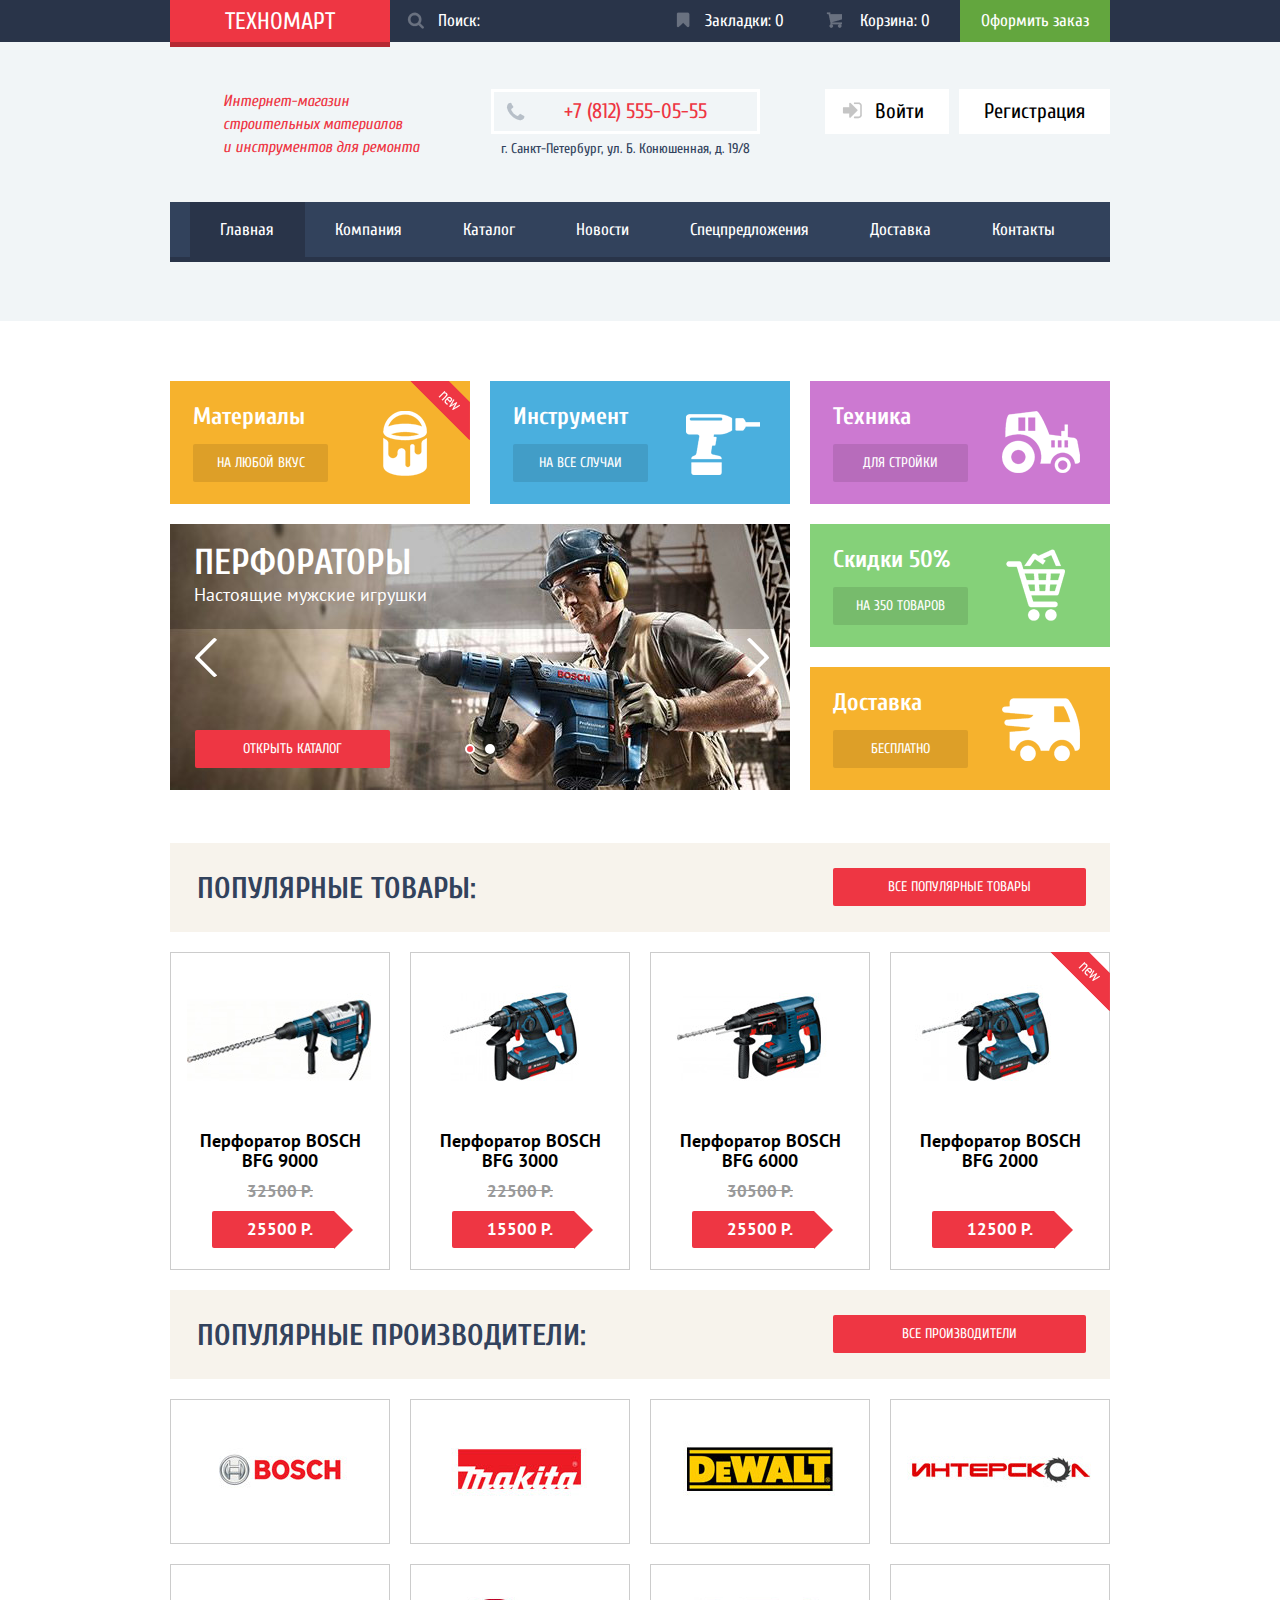
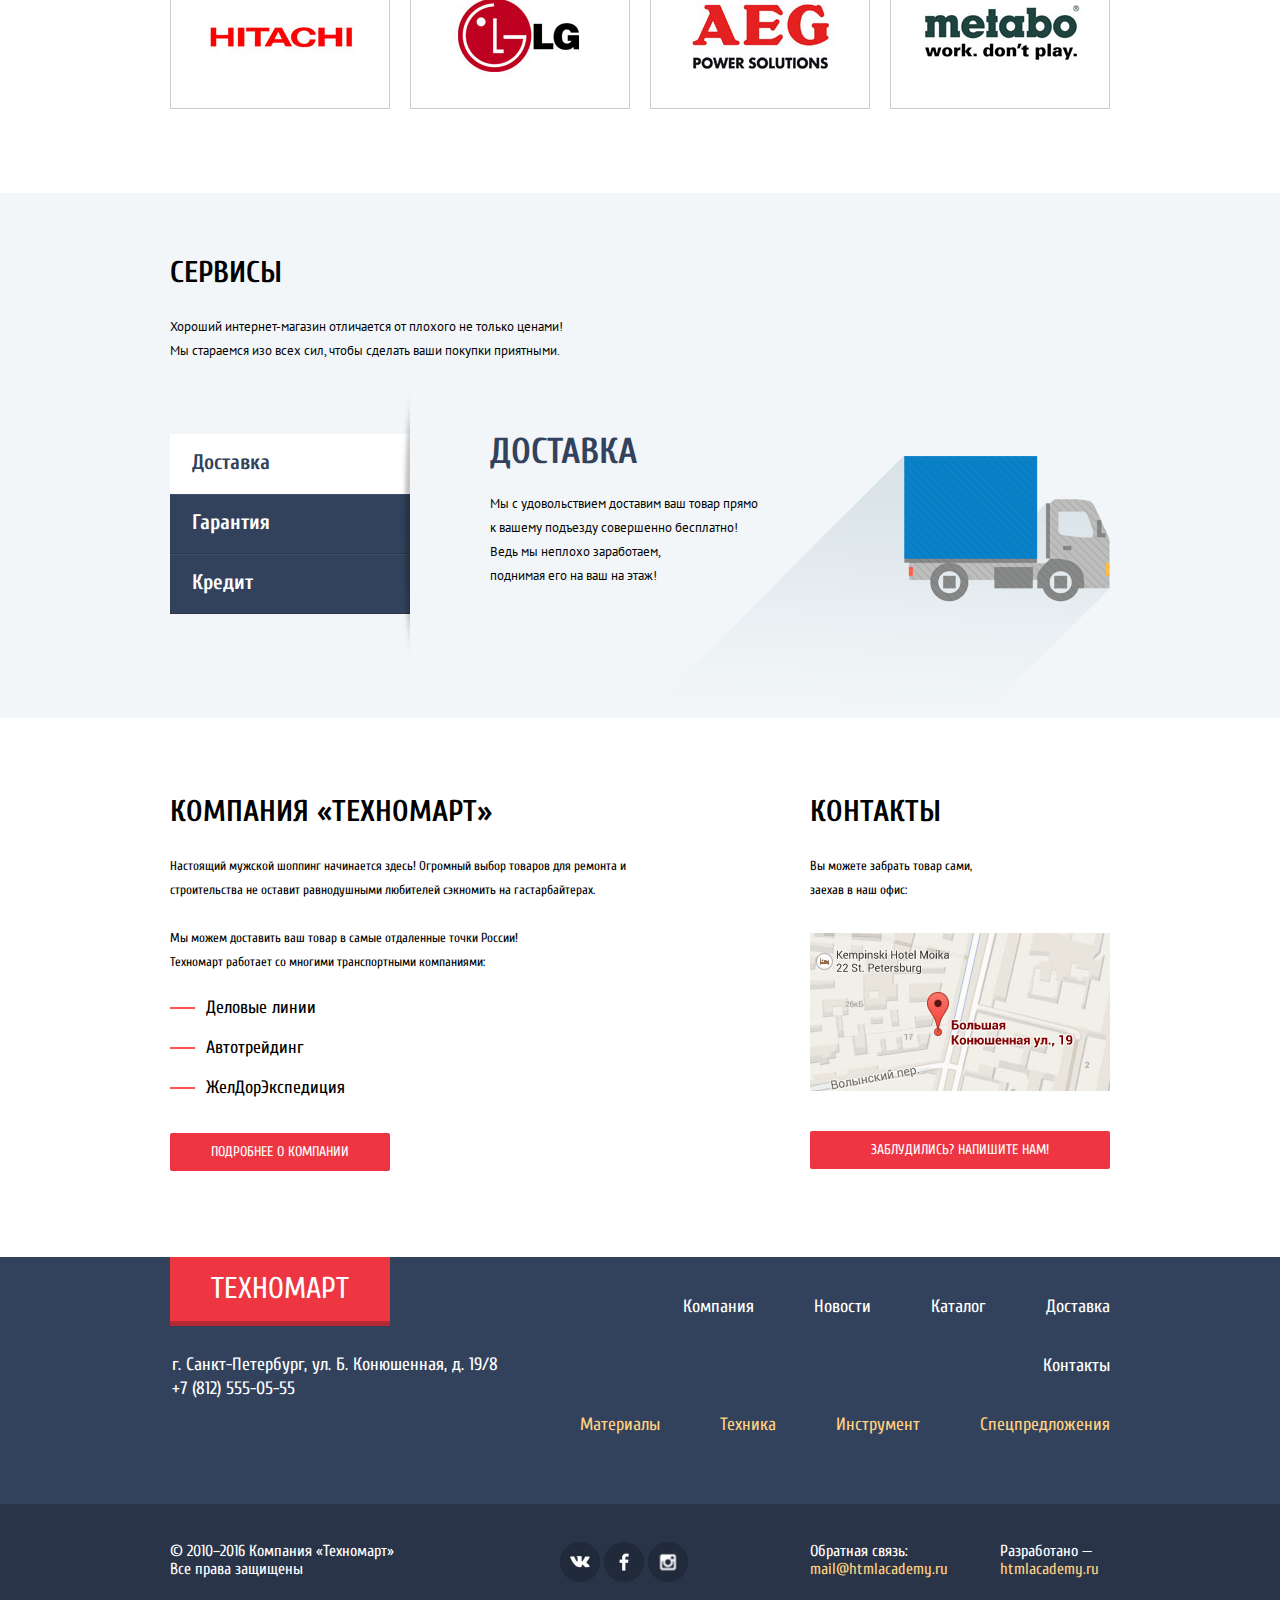
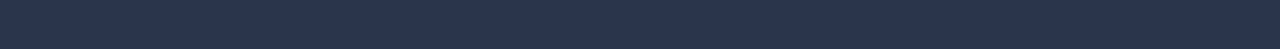
==== index.html @ c925d5c4 "next" ====
<!DOCTYPE html>
<html lang="ru">
  <head>
    <meta charset="UTF-8">
    <title>Technomart</title>
    <link href="https://fonts.googleapis.com/css?family=Cuprum:400,400i,700,700i|Open+Sans:300,400,600|PT+Sans+Narrow|PT+Sans:400,700&subset=cyrillic" rel="stylesheet">
    <link rel="stylesheet" href="css/normalize.css">
    <link rel="stylesheet" href="css/styles.css">
  </head>

  <body>
    <header class="main-header">
      <!--Первая часть шапки-->
      <div class="header-menu">
        <div class="container">
          <a class="logo" href="#">Техномарт</a>
          <form class="search" action="submit">
            <input type="text" placeholder="Поиск:">
            <button type="submit"></button>
          </form>
          <div class="header-order">
            <a class="header-order-marks" href="#">Закладки: 0</a>
            <a class="header-order-basket" href="#">Корзина: 0</a>
            <a class="header-order-confirmation" href="#">Оформить заказ</a>
          </div>
        </div>
      </div>
      <!--Вторая часть шапки-->
      <div class="container">
        <div class="main-header-about clearfix">
          <p>Интернет-магазин
             строительных материалов
             и&nbsp;инструментов для ремонта
          </p>
          <div class="main-header-contacts">
            <a class="main-header-phone"  href="tel:+78125550555">+7 (812) 555-05-55</a>
            <span >г. Санкт-Петербург, ул. Б. Конюшенная, д. 19/8</span>
          </div>
          <div class="user-block">
            <a class="user-block-login" href="#">Войти</a>
            <a class="user-block-registration" href="#">Регистрация</a>
          </div>
        </div>
        <nav class="main-nav">
          <ul>
            <li><a class="active">Главная</a></li>
            <li><a href="#">Компания</a></li>
            <li><a href="catalog.html">Каталог</a></li>
            <li><a href="#">Новости</a></li>
            <li><a href="#">Спецпредложения</a></li>
            <li><a href="#">Доставка</a></li>
            <li><a href="#">Контакты</a></li>
          </ul>
        </nav>
      </div>
    </header>

    <main class="main-index">
      <div class="container">
        <!-- Первая часть мейна со слайдером-->
        <div class="features clearfix">
          <div class="features-item features-item-material new">
            <h2>Материалы</h2>
            <a class="btn" href="#">На любой вкус</a>
          </div>
          <div class="features-item features-item-instrument">
            <h2>Инструмент</h2>
            <a class="btn" href="#">На все случаи</a>
          </div>
          <div class="features-item features-item-technics">
            <h2>Техника</h2>
            <a class="btn" href="#">Для стройки</a>
          </div>
          <div class="features-item features-slider">
            <input id="left-arrow" type="radio" name="arrow" checked>
            <input id="right-arrow" type="radio" name="arrow">
            <div class="features-slider-controls">
              <label for="left-arrow"></label>
              <label for="right-arrow"></label>
            </div>
            <div class="features-slider-content">
              <div class="features-slider-item">
                <h2>Перфораторы</h2>
                <span>Настоящие мужские игрушки</span>
                <a class="btn" href="#">Открыть каталог</a>
              </div>
              <div class="features-slider-item">
                <h2>Дрели</h2>
                <span>Соседям на радость</span>
                <a class="btn" href="#">Открыть каталог</a>
              </div>
            </div>
          </div>
          <div class="features-item features-item-discount">
            <h2>Скидки 50%</h2>
            <a class="btn" href="#">на 350 товаров</a>
          </div>
          <div class="features-item features-item-delivery">
            <h2>Доставка</h2>
            <a class="btn" href="#">Бесплатно</a>
          </div>
        </div>
        <!-- Вторая часть мейна популярные товары-->
        <div class="main-title clearfix">
          <h2>Популярные товары:</h2>
          <a class="btn" href="#">Все популярные товары</a>
        </div>
        <div class="goods">
          <article class="goods-item">
            <figure class="goods-item-image"><img width="218" height="170" src="img/goods-1.jpg" alt="Перфоратор BOSCH BFG 9000"></figure>
            <h2 class="goods-item-title">Перфоратор BOSCH BFG 9000</h2>
            <div class="goods-item-discount">32500 Р.</div>
            <a href=# class="btn">25500 Р.</a>
            <div class="goods-item-order">
              <a class="goods-item-buy" href="#">Купить</a>
              <a class="goods-item-marks" href="#">В закладки</a>
            </div>
          </article>
          <article class="goods-item">
            <figure class="goods-item-image"><img width="218" height="170" src="img/goods-2.jpg" alt="Перфоратор BOSCH BFG 3000"></figure>
            <h2 class="goods-item-title">Перфоратор BOSCH BFG 3000</h2>
            <div class="goods-item-discount">22500 Р.</div>
            <a href=# class="btn">15500 Р.</a>
            <div class="goods-item-order">
              <a class="goods-item-buy" href="#">Купить</a>
              <a class="goods-item-marks" href="#">В закладки</a>
            </div>
          </article>
          <article class="goods-item">
            <figure class="goods-item-image"><img width="218" height="170" src="img/goods-3.jpg" alt="Перфоратор BOSCH BFG 6000"></figure>
            <h2 class="goods-item-title">Перфоратор BOSCH BFG 6000</h2>
            <div class="goods-item-discount">30500 Р.</div>
            <a href=# class="btn">25500 Р.</a>
            <div class="goods-item-order">
              <a class="goods-item-buy" href="#">Купить</a>
              <a class="goods-item-marks" href="#">В закладки</a>
            </div>
          </article>
          <article class="goods-item new">
            <figure class="goods-item-image"><img width="218" height="170" src="img/goods-4.jpg" alt="Перфоратор BOSCH BFG 2000"></figure>
            <h2 class="goods-item-title">Перфоратор BOSCH BFG 2000</h2>
            <div class="goods-item-discount"></div>
            <a href=# class="btn">12500 Р.</a>
            <div class="goods-item-order">
              <a class="goods-item-buy" href="#">Купить</a>
              <a class="goods-item-marks" href="#">В закладки</a>
            </div>
          </article>
        </div>
        <!-- Третья часть мейна производители-->
        <div class="main-title clearfix">
          <h2>Популярные производители:</h2>
          <a class="btn" href="#">Все производители</a>
        </div>
        <div class="suppliers">
          <a href="#"><img width="218" height="143" src="img/supplier-bosch.jpg" alt="Bosch"></a>
          <a href="#"><img width="218" height="143" src="img/supplier-Makita.jpg" alt="makita"></a>
          <a href="#"><img width="218" height="143" src="img/supplier-DeWALT.jpg" alt="DeWALT"></a>
          <a href="#"><img width="218" height="143" src="img/supplier-Interskol.jpg" alt="интерскол"></a>
          <a href="#"><img width="218" height="143" src="img/supplier-Hitachi.jpg" alt="hitachi"></a>
          <a href="#"><img width="218" height="143" src="img/supplier-LG.jpg" alt="lg"></a>
          <a href="#"><img width="218" height="143" src="img/supplier-AEG.jpg" alt="aeg"></a>
          <a href="#"><img width="218" height="143" src="img/supplier-Metabo.jpg" alt="metabo"></a>
        </div>
      </div>
      <!-- Четвертая часть мейна сервисы+слайдер-->
      <div class="section services">
        <div class="container">
          <h2>Сервисы</h2>
          <p>Хороший интернет-магазин отличается от плохого не только ценами!<br>
             Мы стараемся изо всех сил, чтобы сделать ваши покупки приятными.</p>
          <div class="services-tabs clearfix">
            <input id="delivery" type="radio" name="service" checked>
            <input id="guarantee" type="radio" name="service">
            <input id="credit" type="radio" name="service">
            <div class="services-tabs-controls">
              <label for="delivery">Доставка</label>
              <label for="guarantee">Гарантия</label>
              <label for="credit">Кредит</label>
            </div>
            <div class="services-tabs-content">
              <div class="services-tabs-item">
                <h2>Доставка</h2>
                <p>Мы с удовольствием доставим ваш товар прямо<br>
                   к вашему подъезду совершенно бесплатно!<br>
                   Ведь мы неплохо заработаем,<br>
                   поднимая его на ваш на этаж!</p>
              </div>
              <div class="services-tabs-item">
                <h2>Гарантия</h2>
                <p>Если купленный у нас товар поломается или заискрит,<br>
                   а также в случае пожара, спровоцированного его возгаранием,<br>
                   вы всегда можете быть уверены в нашей гарантии. Мы обменяем<br>
                   сгоревший товар на новый.<br>
                   Дом уж восстановите как-нибудь сами.</p>
              </div>
              <div class="services-tabs-item">
                <h2>Кредит</h2>
                <p>Залезть в долговую яму стало проще!<br>
                   Кредитные консультанты придут вам на помощь.</p>
                <a class="btn" href="#">Отправить заявку</a>
              </div>
            </div>
          </div>
        </div>
      </div>
      <!-- Пятая часть мейна информационный контент-->
      <div class="info">
        <div class="container">
          <div class="info-company">
            <h2>Компания «техномарт»</h2>
            <p>Настоящий мужской шоппинг начинается здесь! Огромный выбор товаров для ремонта и
               строительства&nbsp;не оставит равнодушными любителей сэкномить на гастарбайтерах.</p>
            <p>Мы можем доставить ваш товар в самые отдаленные точки России!<br>
               Техномарт работает со многими транспортными компаниями: </p>
            <ul class="list">
              <li>Деловые линии</li>
              <li>Автотрейдинг</li>
              <li>ЖелДорЭкспедиция</li>
            </ul>
            <a class="btn" href="#">Подробнее о компании</a>
          </div>
          <div class="info-contacts">
            <h2>Контакты</h2>
            <p>Вы можете забрать товар сами,<br>
            заехав в наш офис:</p>
            <div class="info-map"><img width="300" height="158" src="img/info-map.jpg" alt="Карта"></div>
            <a href="#" class="btn">Заблудились? НАПИШИТЕ НАМ!</a>
          </div>
        </div>
      </div>
    </main>

    <footer class="main-footer">
      <!-- Первая часть футера лого+навигация-->
      <div class="container">
        <div class="main-footer-about clearfix">
          <a class="logo" href="#" >Техномарт</a>
          <p>г. Санкт-Петербург, ул. Б. Конюшенная, д. 19/8
             +7 (812) 555-05-55</p>
        </div>
        <ul class="footer-nav footer-nav-menu">
          <li><a href="#">Компания</a></li>
          <li><a href="#">Новости</a></li>
          <li><a href="#">Каталог</a></li>
          <li><a href="#">Доставка</a></li>
          <li><a href="#">Контакты</a></li>
        </ul>
        <ul class="footer-nav footer-nav-shop">
          <li><a href="#">Материалы</a></li>
          <li><a href="#">Техника</a></li>
          <li><a href="#">Инструмент</a></li>
          <li><a href="#">Спецпредложения</a></li>
        </ul>
      </div>
      <!-- Вторая часть футера копирайты+соц.сеть.-->
      <div class="main-footer-info">
        <div class="container">
          <span class="main-footer-copyright">© 2010–2016 Компания «Техномарт»
          Все права защищены</span>
          <div class="social">
            <a class="social-btn social-btn-vk" href="#">Вконтакте</a>
            <a class="social-btn social-btn-fb" href="#">Facebook</a>
            <a class="social-btn social-btn-inst" href="#">Instagram</a>
          </div>
          <div class="main-footer-feedback">
            <span>Разработано —</span>
            <a href="#">htmlacademy.ru</a>
          </div>
          <div class="main-footer-feedback">
            <span>Обратная связь:</span>
            <a href="#">mail@htmlacademy.ru</a>
          </div>
        </div>
      </div>
    </footer>
    <div class="modal-content">
      <button class="modal-content-close" type="button" title="Закрыть">Закрыть</button>
      <form class="submit-form" action="https://echo.technomart.ru" method="post">
        <div class="submit-form-content clearfix">
          <fieldset class="submit-form-item">
            <legend>Ваше имя:</legend>
            <input class="submit-name" type="text" name="name" placeholder="Представьтесь, пожалуйста">
          </fieldset>
          <fieldset class="submit-form-item">
            <legend>Ваш e-mail:</legend>
            <input class="sumbit-email" type="text"  name="e-mail" placeholder="Для отправки ответа">
          </fieldset>
          <fieldset class="submit-form-item">
            <legend>Текст письма:</legend>
            <textarea class="text-mail" name="text-mail" cols="30" rows="10" placeholder="В свободной форме"></textarea>
          </fieldset>
        </div>
        <div class="submit-form-btn">
          <button class="btn" type="submit">Отправить</button>
        </div>
      </form>
    </div>
    <script>
    var link = document.querySelector(".info-contacts .btn");

      var popup = document.querySelector(".modal-content");
      var close = popup.querySelector(".modal-content-close");

      link.addEventListener("click", function(event) {
        event.preventDefault();
        popup.classList.add("modal-content-show");
      });

      close.addEventListener("click", function(event) {
        event.preventDefault();
        popup.classList.remove("modal-content-show");
      });
    </script>
  </body>
</html>
---- css/styles.css ----
body {
  min-width: 960px;

  font-size: 13px;
  line-height: 1.2;
  font-family: 'Cuprum', 'Arial', sans-serif;

  color: #000000;
}

.main-header {
  padding-bottom: 59px;

  background: #f1f5f7;
}

h2 {
  font-size: 24px;
  line-height: 1.25;
}

h3 {
  font-size: 17px;
  line-height: 1.765;
}

.header-menu {
  min-height: 41px;
  margin-bottom: 47px;

  background: #293449;
}

.container {
  width: 940px;
  margin: 0 auto;
  padding-right: 10px;
  padding-left: 10px;
}

.container::after {
  content: "";
  display: table;
  clear: both;
}

.btn {
  display: inline-block;
  padding-top: 12px;
  padding-bottom: 12px;

  font-size: 14px;
  line-height: 1;
  text-align: center;
  text-transform: uppercase;
  text-decoration: none;

  color: white;
  background-color: #ee3643;
  border: none;
  border-radius: 2px;
  cursor: pointer;

}

.btn:hover {
  background: #ca2c37;
}

.btn:active {
  background: #ba2732;
}

img {
  max-width: 100%;

  border-style: none;
  vertical-align: top;
  overflow: hidden;
}

.clearfix::after {
  content: "";
  display: table;
  clear: both;
}

/**Первая часть шапки**/
.logo {
  position: relative;

  float: left;
  width: 220px;
  padding-top: 9px;
  padding-bottom: 7px;

  font-size: 24px;
  line-height: 26px;
  text-align: center;
  text-transform: uppercase;
  text-decoration: none;

  color: white;
  background-color: #ee3643;
}

.logo::after {
  position: absolute;
  bottom: -5px;

  display: block;
  width: 220px;
  height: 5px;

  background: #b52933;
  content: "";
}

.logo:hover {
  background: #ca2c37;
}

.logo:active {
  background: #ba2732;
}

/** Поисковая форма**/

.search {
  position: relative;
  margin: 0;
  padding: 0;

  float: left;
}

.search button {
  position: absolute;
  top: 12px;
  left: 17px;

  width: 17px;
  height: 17px;

  background: url("../img/sprite/sprite.png") no-repeat;
  background-position: -23px -84px;
  opacity: 0.3;
  text-indent: -10000px;
  border-style: none;
  outline: none;

}

.search input{
  width: 270px;
  padding-top: 12px;
  padding-right: 10px;
  padding-bottom: 12px;
  padding-left: 48px;

  font-size: 17px;
  line-height: 1.059;

  color: white;
  background-color: transparent;
  border-style: none;
  outline: none;
  box-sizing: border-box;
}

.search input::-webkit-input-placeholder {
  color: #ffffff;
  opacity: 1;
}

.search input:-moz-placeholder {
  color: #ffffff;
  opacity: 1;
}

.search input:hover {
  background: #212a3a;
}

input:hover + button {
  opacity: 1;
}

.search input:focus {
  background: #ffffff;

  color: #000000;
}

input:focus + button {
  background-position: -42px -84px;
}

/**Меню заказов**/

.header-order {
  float: right;
  width: 450px;

  font-size: 0;
}

.header-order a {
  display: inline-block;
  width: 150px;
  padding-top: 12px;
  padding-bottom: 12px;
  padding-left: 20px;

  font-size: 17px;
  line-height: 1.059;
  text-align: center;

  color: white;
  text-decoration: none;
  box-sizing: border-box;
}

.header-order .header-order-marks {
  padding-left: 18px;
}

.header-order-marks,
.header-order-basket {
  position: relative;
}

.header-order-marks:hover,
.header-order-basket:hover {
  background: #212a3a;
}

.header-order-marks::after,
.header-order-basket::after {
  position: absolute;
  left: 16px;
  top: 12px;

  display: block;
  width: 14px;
  height: 16px;

  background: url("../img/sprite/sprite.png") no-repeat;
  background-position: -174px -84px;

  text-indent: -10000px;
  opacity: 0.3;

  content: "";
}

.header-order-basket::after {
  width: 16px;
  height: 16px;

  background-position: -61px -84px;
}

.header-order-marks:hover::after,
.header-order-basket:hover::after {
  opacity: 1;
}

.header-order-marks:active,
.header-order-basket:active {
  background: #161d29;
  opacity: 0.3;
}

.header-order .header-order-confirmation {
  padding-left: 0;

  background-color: #63a63e;
}

.header-order-confirmation:hover {
  background-color: #5fbb2d;
}

.header-order-confirmation:active {
  opacity: 0.51;
}

/**Кнопка корзины на странице каталога**/

.filled {
  background: #ee3643;
}

.filled:hover {
  background: #ca2c37;
}

.filled:active {
  background: #ba2732;
}

    /*--Вторая часть шапки--*/
.main-header-about {
  padding-bottom: 41px;
}


.main-header-about p {
  float: left;
  width: 200px;
  margin: 0;
  margin-top: 1px;
  padding-left: 53px;

  font-size: 16px;
  line-height: 1.438;
  font-style: italic;

  color: #ee3643;
}

.main-header-contacts {
  float: left;
  margin-left: 68px;
}

.main-header-phone {
  position: relative;

  display: block;
  padding-top: 6px;
  padding-right: 50px;
  padding-bottom: 6px;
  padding-left: 70px;

  font-size: 21px;
  line-height: 1.286;
  text-decoration: none;

  color: #ee3643;
  background-color: transparent;
  border: 3px solid white;
}

.main-header-phone::after {
  position: absolute;
  left: 12px;
  top: 10px;

  display: block;
  width: 19px;
  height: 19px;

  background: url("../img/sprite/sprite.png") no-repeat;
  background-position: -80px -84px;

  text-indent: -10000px;

  content: "";
}

.main-header-contacts span {
  display: block;
  margin-top: 3px;

  font-size: 14px;
  line-height: 1.714;
  text-align: center;

  color: #32425c;
}

.main-header .user-block {
  float: right;
  width: 300px;

  font-size: 0;
}

/**Блок пользователя**/

.user-block-login {
  position: relative;

  display: inline-block;
  margin-left: 15px;
  padding-top: 9px;
  padding-right: 25px;
  padding-bottom: 9px;
  padding-left: 50px;

  font-size: 21px;
  line-height: 1.286;

  color: #000000;
  background: white;
  text-decoration: none;
}

.user-block-login::after {
  position: absolute;
  left: 17px;
  top: 13px;

  display: block;
  width: 20px;
  height: 17px;

  background: url("../img/sprite/sprite.png") no-repeat;
  background-position: -264px -65px;

  text-indent: -10000px;

  content: "";
}

.user-block-login:hover::after {
  background-position: -309px -65px;
}

.user-block-login:active::after {
  background-position: -264px -65px;
}

.user-block-registration {
  display: inline-block;
  margin-left: 10px;
  padding: 9px 25px;

  font-size: 21px;
  line-height: 1.286;

  color: #000000;
  background: white;
  text-decoration: none;
}

.user-block-login:hover,
.user-block-registration:hover {
  color: #ee3643;
}

.user-block-login:active,
.user-block-registration:active {
  color: #cacaca;
}

/**Блок пользователя вторя страница**/
.user-block-accountmenu {
  position: relative;

  display: inline-block;
  margin-bottom: 5px;
  padding-top: 9px;
  padding-right: 65px;
  padding-bottom: 9px;
  padding-left: 48px;

  font-size: 21px;
  line-height: 1.286;
  text-decoration: none;

  color: #000000;
  background: white;
}

.user-block-accountmenu::after {
  position: absolute;
  left: 15px;
  top: 13px;

  display: block;
  width: 20px;
  height: 18px;

  background: url("../img/sprite/sprite.png") no-repeat;
  background-position: -130px -84px;

  text-indent: -10000px;

  content: "";
}

.user-block-accountmenu:hover::after {
  background-position: -152px -84px;
}

.user-block-accountmenu:active {
  color: #cacaca;
}

.user-block-accountmenu:active::after {
  background-position: -130px -84px;
}

.user-block-logout {
  position: relative;
}

.user-block-logout::after {
  position: absolute;
  left: -30px;
  top: -15px;

  display: block;
  width: 20px;
  height: 17px;

  background: url("../img/sprite/sprite.png") no-repeat;
  background-position: -286px -65px;

  text-indent: -10000px;

  content: "";
}

.user-block-logout:hover::after {
  background-position: 0 -84px;
}

.user-block-logout:active::after {
  background-position: -286px -65px;
}

.user-block-addsmenu {
  display: inline-block;
  margin-left: 17px;

  font-size: 16px;
  line-height: 1.286;

  color: #32425c;
}

.user-block-addsmenu:last-child {
  position: relative;

  margin-left: 30px;
}

.user-block-addsmenu:last-child::before {
  position: absolute;
  left: -14px;
  top: 9px;

  display: block;
  width: 4px;
  height: 5px;

  background: #32425c;
  border-radius: 50%;

  text-indent: -10000px;

  content: "";
}

.user-block-addsmenu:hover {
  color: #ee3643;
}

.user-block-addsmenu:active {
  color: #cacaca;
}

/**Главное меню**/

.main-nav ul {
  position: relative;

  font-size: 0;
  margin: 0;
  padding: 0;
  width: inherit;
  padding-left: 20px;

  background-color: #32425c;
}

.main-nav ul::before {
  position: absolute;
  bottom: 0;
  left: 0;
  right: 0;

  height: 5px;

  background: #293449;

  content: "";
}

.main-nav li {
  position: relative;

  display: inline-block;
  font-size: 17px;
  line-height: 1;
  vertical-align: top;
}

.main-nav a {
  display: block;

  padding-top: 19px;
  padding-left: 30px;
  padding-bottom: 24px;
  padding-right: 31px;

  text-align: center;
  text-decoration: none;

  color: white;
}

.main-nav a:hover {
  background: #293449;
}

.main-nav a:active {
  background: #1d2739;
}

.main-nav a.active {
  background: #293449;
}

/**Первая часть мейна со слайдером**/
.main-index {
  padding-top: 60px;
}

.features {
  margin-right: -10px;
  margin-left: -10px;
  margin-bottom: 33px;
}


.features-item {
  float: left;
  width: 300px;
  margin-right: 10px;
  margin-bottom: 20px;
  margin-left: 10px;
  padding-top: 21px;
  padding-left: 23px;
  padding-bottom: 22px;

  box-sizing: border-box;
}

.features-item-material {
  position: relative;

  background-color: #f6b22d;
}

.features-item-material::after {
  position: absolute;
  top: 30px;
  right: 43px;

  display: block;
  width: 44px;
  height: 65px;

  background: url("../img/sprite/sprite.png") no-repeat;
  background-position: 0 0;

  text-indent: -10000px;

  content: "";
}

.features-item-instrument {
  position: relative;


  background-color: #4aafde;
}

.features-item-instrument::after {
  position: absolute;
  top: 33px;
  right: 30px;

  display: block;
  width: 74px;
  height: 61px;

  background: url("../img/sprite/sprite.png") no-repeat;
  background-position: -46px 0;

  text-indent: -10000px;

  content: "";
}

.features-item-technics {
  position: relative;


  background-color: #cc79d1;
}

.features-item-technics::after {
  position: absolute;
  top: 30px;
  right: 30px;

  display: block;
  width: 78px;
  height: 62px;

  background: url("../img/sprite/sprite.png") no-repeat;
  background-position: -123px 0;

  text-indent: -10000px;

  content: "";
}

.features-item-discount {
  position: relative;


  background-color: #85d179;
}

.features-item-discount::after {
  position: absolute;
  top: 25px;
  right: 45px;

  display: block;
  width: 59px;
  height: 72px;

  background: url("../img/sprite/sprite.png") no-repeat;
  background-position: -203px 0;

  text-indent: -10000px;

  content: "";
}

.features-item-delivery {
  position: relative;


  background-color: #f6b22d;
}

.features-item-delivery::after {
  position: absolute;
  top: 31px;
  right: 30px;

  display: block;
  width: 78px;
  height: 63px;

  background: url("../img/sprite/sprite.png") no-repeat;
  background-position: -264px 0;

  text-indent: -10000px;

  content: "";
}

.features-item h2 {
  margin: 0;
  margin-bottom: 12px;

  font-size: 24px;
  font-weight: bold;

  color: white;
}

.features-item .btn {
  width: 135px;

  background-color: rgba(0, 0, 0, 0.1);
}

.features-item .btn:hover {
  background-color: rgba(0, 0, 0, 0.2);
}

.features-item .btn:active {
  background-color: rgba(0, 0, 0, 0.3);
}

/**Слайдер №1**/

.features-slider {
  position: relative;

  float: left;
  width: 620px;
  padding: 0;
  overflow: hidden;
}

.features-slider input {
  display: none;
}

.features-slider-item {
  position: relative;

  height: 266px;
}

.features-slider-item:first-child {
  display: none;

  background: #9a8a73 url("../img/features-slider-item-perforator.jpg") no-repeat;
}

.features-slider-item:last-child {
  display: none;

  background: #a27a6f url("../img/features-slider-item-drill.jpg") no-repeat;
}

.features-slider h2 {
  margin: 0;
  padding-top: 21px;
  padding-bottom: 2px;
  padding-left: 24px;

  font-size: 36px;
  line-height: 1;
  font-weight: bold;
  text-transform: uppercase;

  color: #ffffff;
}

.features-slider span {
  display: block;
  padding-left: 24px;

  font-size: 18px;
  line-height: 1.333;
  font-family: 'PT Sans', 'Arial', sans-serif;

  color: #ffffff;
}

.features-slider .btn {
  position: absolute;
  bottom: 22px;
  left: 25px;

  width: 195px;

  background: #ee3643;
}

.features-slider-item .btn:hover {
  background: #ca2c37;
}

.features-slider-item .btn:active {
  background: #ba2732;
}

.features-slider .features-slider-controls {
  position: absolute;
  bottom: 41px;
  left: 295px;

  margin-bottom: -5px;

  font-size: 0;

  z-index: 1000;
}

.features-slider-controls label {
  display: inline-block;
  width: 6px;
  height: 6px;
  margin-left: 10px;

  background-color: #ffffff;
  border: 2px solid #ffffff;
  border-radius: 50%;
  cursor: pointer;
}

.features-slider-controls label:first-child::before,
.features-slider-controls label:last-child::before {
  position: absolute;
  bottom: 82px;

  width: 25px;
  height: 25px;

  border-top: 4px solid #ffffff;
  border-right: 4px solid #ffffff;
  border-radius: 3px;

  content: "";
  z-index: 1000;
}

.features-slider-controls label:first-child::before {
  left: -265px;

  transform: rotate(-135deg);
}

.features-slider-controls label:last-child::before {
  left: 270px;

  transform: rotate(45deg);
}

.features-slider-controls label:first-child {
  margin-left: 0;
}

#left-arrow:checked ~ .features-slider-controls label:first-child {
  background-color: #f04a55;
}

#left-arrow:checked ~ .features-slider-content .features-slider-item:first-child {
  display: block;
}

#right-arrow:checked ~ .features-slider-controls label:last-child {
  background-color: #f04a55;
}

#right-arrow:checked ~ .features-slider-content .features-slider-item:last-child {
  display: block;
}
/**Оформление мейна второй страницы**/
/**Хлебные крошки**/
.breadcrumbs {
  font-size: 0;
}

.breadcrumbs a,
.breadcrumbs span {
  position: relative;

  display: inline-block;
  min-height: 25px;
  padding-top: 21px;
  padding-right: 42px;
  padding-bottom: 13px;
  padding-left: 5px;

  font-size: 13px;
  line-height: 1.385;
  text-align: left;
  text-decoration: none;
  text-transform: uppercase;
  font-family: 'PT Sans', 'Arial', sans-serif;

  color: #000000;
  vertical-align: top;
}

.breadcrumbs a::after {
  position: absolute;
  right: 10px;
  top: 23px;

  display: block;
  width: 8px;
  height: 12px;

  background: url("../img/sprite/sprite.png") no-repeat;
  background-position: -260px -84px;

  text-indent: -10000px;

  content: "";
}

.breadcrumbs a:first-child {
  font-size: 0;
}

.breadcrumbs a:first-child::before {
  position: absolute;
  left: 0;
  top: 23px;

  display: block;
  width: 14px;
  height: 16px;

  background: url("../img/sprite/sprite.png") no-repeat;
  background-position: -243px -84px;

  text-indent: -10000px;

  content: "";
}

.breadcrumbs a:first-child {
  margin-left: 0;
}

main h1 {
  margin: 0;
  padding: 30px 0;
  margin-bottom: 20px;
  padding-left: 26px;

  font-size: 30px;
  line-height: 1;
  text-transform: uppercase;

  color: #32425c;
  background: #f2f6f8;
}
/** фильтер **/

.filter {
  float: left;
  width: 220px;
}

fieldset {
  margin: 0;
  padding: 0;

  border-style: none;
}

.filter h2 {
  min-height: 38px;
  margin: 0;
  padding: 9px 19px;

  font-size: 13px;
  line-height: 1.385;
  text-transform: uppercase;
  font-family: 'PT Sans', 'Arial', sans-serif;

  background: #f7f3ec;

  box-sizing: border-box;
}

.filter legend {
  margin: 0;
  padding: 12px 0;

  font-size: 17px;
  line-height: 1.765;
  font-weight: bold;
  text-transform: uppercase;
  font-family: 'PT Sans', 'Arial', sans-serif;
}

.filter-radio legend {
  padding-top: 10px;
}

.filter .range-filter {
  position: relative;

  width: 220px;
  min-height: 127px;
  margin-bottom: 30px;
}

.range-filter-controls {
  position: relative;

  height: 80px;
  margin-bottom: 9px;
  padding: 0 20px;

  background: #f7f3ec;
  border-radius: 2px;
  overflow: hidden;
}

.range-filter-controls .scale {
  height: 2px;
  margin-top: 39px;

  background: #d7dcde;
}

.range-filter-controls .bar {
  height: 2px;

  background: #00ca74;
}

.range-filter-controls .toggle {
  position: absolute;
  top: 30px;
  left: 30px;

  width: 4px;
  height: 4px;

  border: 8px solid white;

  background: #ababab;
  cursor: pointer;
  border-radius: 50%;
  box-shadow: 0 2px 1px 0 #cfcfcf;
}

.range-filter-controls .min-toggle {
  left: 20px;
}

.range-filter-controls .max-toggle {
  left: 160px;
}

.price-controls input {
  width: 95px;
  padding: 10px 10px;

  font-size: 17px;
  line-height: 1.059;
  text-align: center;
  font-family: 'PT Sans', 'Arial', sans-serif;

  color: #283136;
  background: #f7f3ec;
  border-radius: 2px;
  border: none;
  outline: none;
}

.price-controls .min-price {
  margin-right: 26px;
}

.price-controls {
  position: relative;

  white-space: nowrap;
}

.price-controls::after {
  position: absolute;
  top: 50%;
  left: 103px;

  width: 10px;

  border: 1px solid black;

  content: "";
}

.filter .range-filter::after {
  position: absolute;
  bottom: -26px;
  left: 0;

  width: 220px;

  border-bottom: 1px solid #e5e5e5;

  content: "";
}

.filter label {
  position: relative;

  display: block;
  margin-top: 2px;
  margin-bottom: 21px;
  margin-left: 34px;

  font-size: 15px;
  line-height: 1.333;
  text-transform: uppercase;
  font-family: 'PT Sans', 'Arial', sans-serif;

  cursor: pointer;
  -webkit-user-select: none;
  -moz-user-select: none;
  -ms-user-select: none;
  user-select: none;
}

.filter-checkbox label:last-child {
  margin-bottom: 31px;
}

.filter-radio label:last-child {
  margin-bottom: 0;
}

.filter input[type="checkbox"] {
  display: none;
}

.filter-checkbox {
  position: relative;
}

.filter-checkbox::after {
  position: absolute;
  bottom: 7px;
  left: 0;

  width: 220px;

  border-bottom: 1px solid #e5e5e5;

  content: "";
}

.filter-checkbox label::after {
  position: absolute;
  top: -1px;
  left: -33px;


  display: block;
  width: 18px;
  height: 18px;

  background: transparent;
  border: 2px solid #c1c1c1;
  border-radius: 5px;

  text-indent: -10000px;

  content: "";
}


#bosch:checked ~ label[for="bosch"]::after {
  width: 27px;
  height: 23px;

  background: url("../img/sprite/sprite.png") no-repeat;
  background-position: -101px -84px;
  border: none;
}

#interskol:checked ~ label[for="interskol"]::after {
  width: 27px;
  height: 23px;

  background: url("../img/sprite/sprite.png") no-repeat;
  background-position: -101px -84px;
  border: none;
}

#makita:checked ~ label[for="makita"]::after {
  width: 27px;
  height: 23px;

  background: url("../img/sprite/sprite.png") no-repeat;
  background-position: -101px -84px;
  border: none;
}

#dewalt:checked ~ label[for="dewalt"]::after {
  width: 27px;
  height: 23px;

  background: url("../img/sprite/sprite.png") no-repeat;
  background-position: -101px -84px;
  border: none;
}

#hitachi:checked ~ label[for="hitachi"]::after {
  width: 27px;
  height: 23px;

  background: url("../img/sprite/sprite.png") no-repeat;
  background-position: -101px -84px;
  border: none;
}

.filter input[type="radio"] {
  display: none;
}

.filter-radio label::after {
  position: absolute;
  top: -1px;
  left: -33px;


  display: block;
  width: 16px;
  height: 16px;

  background: transparent;
  border: 3px solid #c1c1c1;
  border-radius: 50%;

  text-indent: -10000px;

  content: "";
}

#battery:checked ~ label[for="battery"]::before {
  position: absolute;
  top: 10px;
  left: -30px;


  display: block;
  width: 8px;
  height: 8px;

  background: #c1c1c1;
  border-radius: 50%;
  transform: translate(50%,-50%);

  text-indent: -10000px;

  content: "";
}

#dc:checked ~ label[for="dc"]::before {
  position: absolute;
  top: 10px;
  left: -30px;


  display: block;
  width: 8px;
  height: 8px;

  background: #c1c1c1;
  border-radius: 50%;
  transform: translate(50%,-50%);

  text-indent: -10000px;

  content: "";
}


.filter input[type="submit"] {
  margin-top: 56px;
  padding: 9px 38px;

  font-size: 13px;
  line-height: 1.385;
  text-transform: uppercase;
  font-family: 'PT Sans', 'Arial', sans-serif;

  background: transparent;
  border: 1px solid #e5e5e5;
  outline: none;
  cursor: pointer;

}

/**Сортировка**/

.sorting {
  float: right;
  width: 700px;
  min-height: 38px;
  margin-bottom: 20px;
  padding: 9px 19px;

  background: #f7f3ec;

  box-sizing: border-box;
}

.sorting h2, .sorting a {
  float: left;

  font-size: 13px;
  line-height: 1.3;
  text-transform: uppercase;
  text-decoration: none;
  font-family: 'PT Sans', 'Arial', sans-serif;

  background: #f7f3ec;
}

.sorting h2 {
  margin: 0;
  margin-right: 70px;
}

.sorting a {
  margin-left: 72px;

  color: #acaaa5;
  border-bottom: 1px dotted #ee3643;
}

.sorting a.active {
  color: #ee3643;

  border: none;
}

.sorting .on-increase,
.sorting .on-decrease {
  position: relative;

  font-size: 0;
}

.sorting .on-increase::after {
  position: absolute;
  top: -1px;
  left: -32px;

  border: 5px solid transparent;
  border-bottom: 10px solid #ee3643;

  content: "";
}

.sorting .on-decrease::after {
  position: absolute;
  top: 4px;
  left: 0;

  border: 5px solid transparent;
  border-top: 10px solid #c6c2bd;

  content: "";
}

/** Товары **/
.catalog-content {
  float: right;
  width: 700px;
}

.paginator {
  float: left;
  margin-top: 32px;
  margin-bottom: 60px;
}

.paginator a {
  float: left;
  min-width: 38px;
  margin-right: 10px;
  padding: 10px 0;

  font-size: 13px;
  text-decoration: none;
  text-transform: uppercase;
  text-align: center;
  font-family: 'PT Sans', 'Arial', sans-serif;

  color: #000000;
  border: 1px solid #e5e5e5;
  border-radius: 2px;
  box-sizing: border-box;
}

.paginator a:hover {
  border-color: #bdc6ca;
}

.paginator a:active {
  border-color: #ee3643;
}

.paginator a:first-child {
  display: none;
}

.paginator a:last-child {
  padding: 10px 31px;
}

.paginator .active {
  padding: 11px 0;

  color: #ffffff;
  background: #ee3643;

  border: none;
}

/**Вторая часть мейна популярные товары**/


.main-title {
  margin-bottom: 20px;
  padding-top: 25px;
  padding-right: 24px;
  padding-bottom: 26px;
  padding-left: 27px;

  background-color: #f7f3ec;
}

.main-title h2 {
  float: left;
  margin: 0;
  padding-top: 6px;

  font-size: 30px;
  line-height: 1;
  text-transform: uppercase;

  color: #32425c;
}

.main-title .btn {
  float: right;
  width: 253px;
  margin-left: 25px;
}

.goods {
  font-size: 0;
  margin-right: -10px;
  margin-left: -10px;
}

.goods-item {
  position: relative;

  display: inline-block;
  width: 218px;
  min-height: 316px;
  margin-right: 10px;
  margin-bottom: 20px;
  margin-left: 10px;

  font-size: 17px;
  line-height: 1.059;
  font-family: 'PT Sans', 'Arial', sans-serif;
  font-weight: bold;
  text-align: center;

  border: 1px solid #ccc;
  vertical-align: top;
}

/**Появляющиеся кнопки**/

.goods-item-order {
  position: absolute;
  top: 0;
  left: 0;

  width: 218px;
  height: 88px;
  padding: 41px 0;

  background-color: #fff;
}

.goods-item-buy,
.goods-item-marks {
  position: relative;

  display: block;
  width: 135px;
  margin: 0 auto 7px;
  padding: 10px 0;

  font-size: 14px;
  line-height: 1.286;
  font-weight: normal;
  text-decoration: none;
  text-transform: uppercase;
  font-family: 'Cuprum', 'Arial', sans-serif;

  color: #fff;
  border-radius: 3px;
  background-color: #63a63e;
}

.goods-item-buy {
  box-shadow: inset 0 -3px 0 #367315;
}

.goods-item-buy::after {
  position: absolute;
  left: 13px;
  top: 10px;

  display: block;
  width: 16px;
  height: 16px;

  background: transparent url("../img/sprite/sprite.png") no-repeat;
  background-position: -61px -84px;

  text-indent: -10000px;
  opacity: 0.3;

  content: "";

}

.goods-item-buy:hover {
  background: #5fbb2d;
}

.goods-item-buy:active {
  background: #518534;
}

.goods-item-buy:hover::after,
.goods-item-buy:active::after {
  opacity: 1;
}

.goods-item-marks {
  width: 129px;
  padding: 7px 0;

  color: #32425c;
  border: 3px solid #63a63e;
  background-color: #fff;
}

.goods-item-marks:hover {
  border-color: #32425c;
}

.goods-item-marks:active {
  opacity: 0.3;
}

.goods-item-order {
  display: none;
}

.goods-item:hover .goods-item-order {
  display: block;
}

.goods-item:hover {
  box-shadow: 0 15px 60px -5px rgba(41, 52, 73, 0.3);
}

.goods-item-image {
  margin: 0;
  padding: 0;
}

.goods-item-title {
  min-height: 40px;
  margin-top: 8px;
  margin-bottom: 11px;
  padding-right: 25px;
  padding-left: 25px;

  font-size: 18px;
  line-height: 1.111;
  white-space: normal;
}

.goods-item-discount {
  min-height: 18px;
  margin-bottom: 11px;

  text-decoration: line-through;

  color: #999999;
}

.goods-item .btn {
  position: relative;

  width: 136px;
  min-height: 20px;
  padding-top: 10px;
  padding-bottom: 7px;

  font-size: 17px;
}

.goods-item .btn::after {
  content: "";
  position: absolute;
  top: 0;
  right: -24px;

  width: 0;
  height: 0;
  border: 19px solid white;
  border-left-color: #ee3643;
}

.goods-item .btn:hover::after {
  border-left-color: #ca2c37;
}

.goods-item .btn:active::after {
  border-left-color: #ba2732;
}

/**флажок**/

.new::before {
  position: absolute;
  top: 0;
  right: 0;

  display: block;
  width: 60px;
  height: 59px;

  background: url("../img/flag.png") no-repeat;

  text-indent: -10000px;
  z-index: 10;

  content: "";
}

.goods-item.new::before {
  top: -1px;
  right: -1px;
}

/** Третья часть мейна производители **/
.suppliers {
  margin-right: -10px;
  margin-bottom: 64px;
  margin-left: -10px;

  font-size: 0;
}
.suppliers a {
  display: inline-block;
  width: 218px;
  height: 143px;
  margin-right: 10px;
  margin-bottom: 20px;
  margin-left: 10px;
  vertical-align: top;

  border: 1px solid #ccc;
}


.suppliers a:hover {
  box-shadow: 0 15px 60px -5px rgba(41, 52, 73, 0.3);
}

.suppliers a:active {
  box-shadow: 0 5px 30px -5px rgba(41, 52, 73, 1);
  opacity: 0.3;
}

.suppliers a:nth-child(4n) {
  margin-right: 0px;
}

/** Четвертая часть мейна сервисы+слайдер **/

.services {
  margin-bottom: 74px;
  padding-bottom: 104px;

  overflow: hidden;
}

.section {
  background: #f2f6f8;
}

.section h2 {
  margin: 0;
  padding-top: 60px;
  padding-bottom: 22px;

  font-size: 30px;
  line-height: 1.333;
  text-transform: uppercase;
}

.section p {
  margin: 0;
  margin-bottom: 71px;

  font-size: 13px;
  line-height: 1.846;
  font-family: 'PT Sans', 'Arial', sans-serif;
}
/** Слайдер №2 **/

.services-tabs input {
  display: none;
}

.services-tabs-controls {
  position: relative;

  float: left;
}

.services-tabs-controls::after {
  position: absolute;
  top: 50%;
  right: 0;

  width: 10px;
  height: 272px;
  margin-top: -136px;

  background: url("../img/services-tabs-shadow.png") no-repeat;

  content: "";
}

.services-tabs-controls label {
  display: block;
  width: 218px;
  padding-top: 12px;
  padding-bottom: 16px;
  padding-left: 22px;

  font-size: 21px;
  line-height: 30px;
  font-weight: bold;

  color: #ffffff;
  background: #32425c;
  border-top: 1px solid #405069;
  border-bottom: 1px solid #293449;
  cursor: pointer;
}

.services-tabs-controls label:hover {
  background: #293449;
}

.services-tabs-content {
  float: left;
  margin-left: 80px;
}

.services-tabs-item {
  position: relative;
}

.services-tabs-item h2 {
  margin: 0;
  margin-bottom: 22px;
  padding: 0;

  font-size: 36px;
  line-height: 36px;
  text-transform: uppercase;

  color: #32425c;
}

.services-tabs-item p {
  width: 380px;
  margin: 0;
  padding: 0;

  font-size: 13px;
  line-height: 24px;
  font-family: 'PT Sans', 'Arial', sans-serif;
}

.services-tabs-item .btn {
  float: left;
  margin-top: 26px;
  padding-right: 44px;
  padding-left: 44px;
}

.services-tabs-item::after {
  position: absolute;
  content: "";
}

.services-tabs-item:nth-child(1)::after {
  top: 22px;
  right: 0;

  width: 468px;
  height: 261px;

  background: url("../img/services-tabs-delivery.png");
}

.services-tabs-item:nth-child(2)::after {
  top: 1px;
  right: -7px;

  width: 389px;
  height: 283px;

  background: url("../img/services-tabs-guarantee.png");
}

.services-tabs-item:nth-child(3)::after {
  top: -2px;
  right: -25px;

  width: 465px;
  height: 285px;

  background: url("../img/services-tabs-credit.png");
}

.services-tabs-item {
  display: none;
  width: 620px;
}

#delivery:checked ~ .services-tabs-controls label:nth-child(1) {
  color: #32425c;
  background: #ffffff;
  border-top: 1px solid #ffffff;
  border-bottom: 1px solid #ffffff;
}

#delivery:checked ~ .services-tabs-content .services-tabs-item:nth-child(1)  {
  display: block;
}

#guarantee:checked ~ .services-tabs-controls label:nth-child(2) {
  color: #32425c;
  background: #ffffff;
  border-top: 1px solid #ffffff;
  border-bottom: 1px solid #ffffff;
}

#guarantee:checked ~ .services-tabs-content .services-tabs-item:nth-child(2)  {
  display: block;
}

#credit:checked ~ .services-tabs-controls label:nth-child(3) {
  color: #32425c;
  background: #ffffff;
  border-top: 1px solid #ffffff;
  border-bottom: 1px solid #ffffff;
}

#credit:checked ~ .services-tabs-content .services-tabs-item:nth-child(3)  {
  display: block;
}


/** Пятая часть мейна информационный контент **/

.info {
  margin-bottom: 86px;
}

.info-company {
  width: 540px;
}

.info-contacts {
  margin-left: 100px;
}

.info-company,
.info-contacts {
  float: left;
}

.info h2 {
  margin: 0;
  padding-bottom: 22px;

  font-size: 30px;
  line-height: 40px;
  text-transform: uppercase;
}

.info p {
  margin: 0;
  padding: 0;
  padding-bottom: 24px;

  font-size: 13px;
  line-height: 1.846;
}

.info-contacts p {
  width: 180px;
}

.info-company .list {
  margin: 0;
  padding: 0;
  padding-bottom: 15px;
}

.list li {
  position: relative;

  padding-left: 36px;
  padding-bottom: 20px;

  font-size: 18px;
  line-height: 20px;

  list-style: none;
}

.list li::after {
  position: absolute;
  top: 9px;
  left: 0;
  margin-top: 0;

  width: 25px;
  height: 2px;

  background: #fb565a;

  content: "";
}

.info-map {
  margin-top: 7px;
  margin-bottom: 40px;
}

.info-company .btn {
  width: 220px;
}

.info-contacts .btn {
  width: 300px;
}

/**Первая часть футера лого+навигация**/

.main-footer {
  color: #ffffff;

  background: #32425c;
}

.main-footer-about {
  float: left;
  width: 328px;
}

.main-footer-about .logo {
  display: block;
  float: none;
  padding-top: 17px;
  padding-bottom: 17px;
  margin-bottom: 32px;

  font-size: 30px;
  line-height: 1;
}

.main-footer-about p {
  width: 328px;
  margin: 0;
  padding: 0;
  margin-bottom: 51px;
  margin-left: 2px;

  font-size: 18px;
  line-height: 1.333;
}

.footer-nav {
  float: right;
  width: 612px;
  margin: 0;
  padding: 0;

  font-size: 0;
  text-align: right;

  list-style: none;
}

.footer-nav-menu {
  padding-top: 38px;
}

.footer-nav-shop {
  padding-bottom: 32px;
}

.footer-nav li {
  display: inline-block;
  margin-bottom: 35px;
  margin-left: 60px;
}

.footer-nav a {
  font-size: 18px;
  line-height: 1.333;
  text-decoration: none;
}

.footer-nav-menu a {
  color: #ffffff;
}

.footer-nav-shop a {
  color: #ffd180;
}

.footer-nav a:hover {
  text-decoration: underline;
}

.footer-nav a:active {
  opacity: 0.5;
}


/**Вторая часть футера копирайты+соц.сеть.**/

.main-footer-info {
  min-height: 107px;
  padding-top: 38px;

  color: #ffffff;
  background: #293449;
}

.main-footer-copyright {
  float: left;
  width: 240px;

  font-size: 16px;
  line-height: 1.125;
}

.social {
  float: left;
  width: 134px;
  margin-left: 150px;

  font-size: 0;

  vertical-align: top;
}

.social-btn {
  position: relative;

  display: inline-block;
  width: 40px;
  height: 40px;
  margin-right: 4px;

  background: #212a3a;
  border-radius: 50%;
}

.social-btn:hover {
  background: #ee3643;
}

.social-btn::after {
  position: absolute;
  top: 50%;
  right: 50%;

  display: block;

  background: url("../img/sprite/sprite.png") no-repeat;
  transform: translate(50%,-50%);

  text-indent: -10000px;

  content: "";

}

.social-btn-vk::after {
  width: 20px;
  height: 12px;

  background-position: -190px -84px;
}

.social-btn-fb::after {
  width: 10px;
  height: 18px;

  background-position: -231px -84px;
}

.social-btn-inst::after {
  width: 17px;
  height: 17px;

  background-position: -212px -84px;
}

.social-btn:last-child {
  margin-right: 0px;
}

.main-footer-feedback {
  float: right;
  width: 110px;
  margin-left: 80px;

  font-size: 16px;
  line-height: 1.125;
}

.main-footer-feedback a {
  color: #ffd180;

  text-decoration: none;
}

.main-footer-feedback a:hover {
  text-decoration: underline;
}

.main-footer-feedback a:active {
  color: #e53643;
}

/* Всплывающая форма */

.modal-content {
  position: fixed;
  top: 50%;
  left: 50%;

  width: 620px;

  color: #000000;
  background: #ffffff;
  box-shadow: 0 30px 50px rgba(0, 0, 0, 0.7);
  border-top: 7px solid #ee3643;
  transform: translate(-50%, -50%);

  z-index: 1001;
}

.modal-content-close {
  position: absolute;
  top: 10px;
  right: 10px;

  width: 22px;
  height: 22px;

  font-size: 0;

  background-color: transparent;
  border: 0;
  outline: 0;
  cursor: pointer;
}

.modal-content-close::before,
.modal-content-close::after {
  position: absolute;
  top: 8px;
  left: 0;

  width: 25px;
  height: 5px;

  background-color: #ee3643;
  border-radius: 1px;

  content: "";
}

.modal-content-close::before {
  transform: rotate(45deg);
}

.modal-content-close::after {
  transform: rotate(-45deg);
}

.submit-form {
  width: 620px;
  margin: 0;

  background: #f1f1f1;
}

.submit-form-item legend {
  margin: 0;
  margin-bottom: 13px;

  font-size: 18px;
  line-height: 1;
}

.submit-form-item input,
.submit-form-item textarea {
  padding: 12px 14px;

  font-family: 'PT Sans', 'Arial', sans-serif;

  border: 2px solid #d7dcde;
  border-radius: 2px;
  box-sizing: border-box;
}
.submit-form-item input {
  width: 216px;
}

.submit-form-item textarea {
 width: 456px;
 height: 110px;
}

.submit-form-content {
  padding-top: 48px;
  padding-right: 80px;
  padding-bottom: 15px;
  padding-left: 80px;

  background: #ffffff;
}

.submit-form-item {
  float: left;
  margin-bottom: 22px;
}

.submit-name {
  margin-right: 20px;
}

.submit-form-btn {
  margin: 0 auto;
  padding: 37px 80px;

  text-align: center;
}

.modal-content .btn  {
  width: 460px;
}

.modal-content {
  display: none;
}

.modal-content-show {
  display: block;
}

/** модальная форма на второй странице **/

.modal-content span {
  position: relative;

  display: block;
  padding-top: 65px;
  padding-bottom: 69px;
  padding-left: 52px;

  font-size: 30px;
  line-height: 1;
  text-align: center;
}

.modal-content span::after {
  position: absolute;
  top: 45px;
  left: 80px;

  width: 66px;
  height: 66px;

  background: url(../img/checkmark.png);

  content: "";
}

.modal-content .btn-order,
.modal-content .btn-close {
  width: 220px;
  margin-left: 20px;

  outline: none;
}

.modal-content .btn-close {
  background: #ffffff;

  color: #000000;
}

.submit-form-order {
  margin: 0;
  padding: 37px 60px;

  background: #f1f1f1;
}
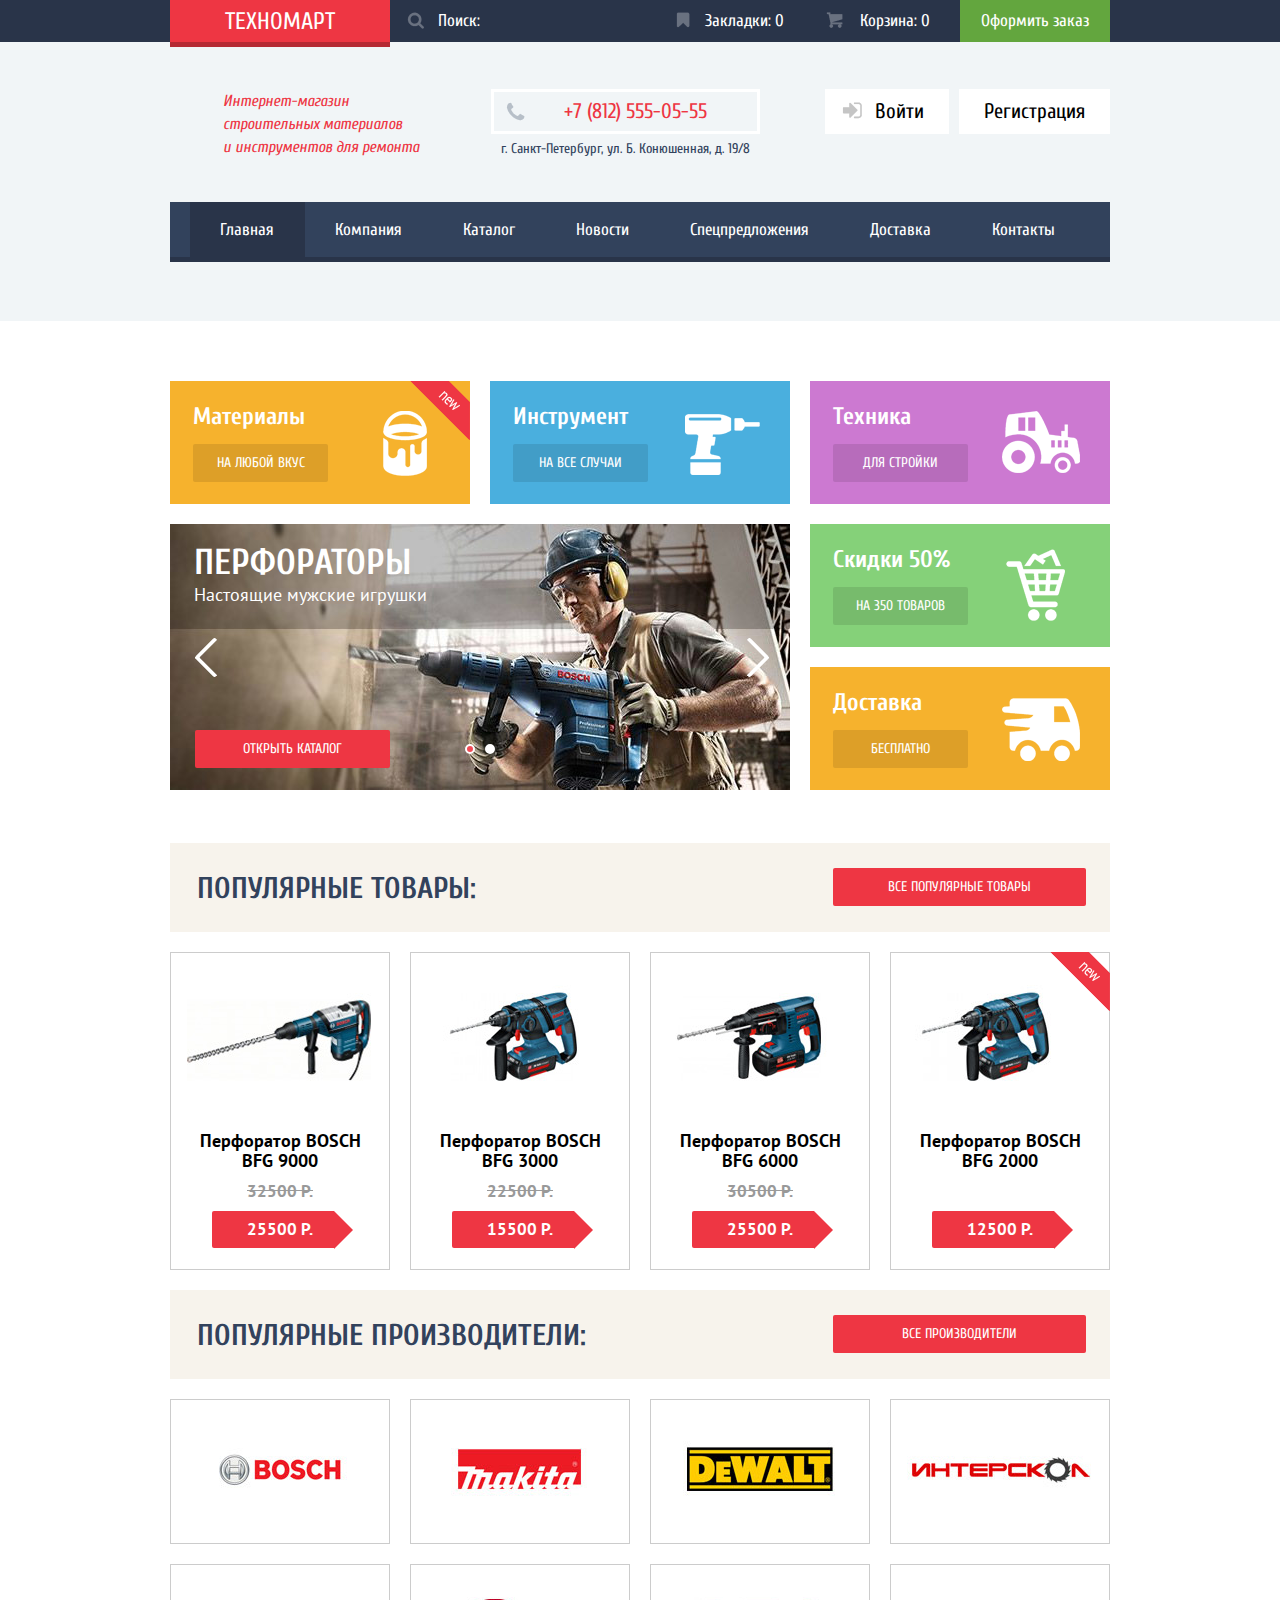
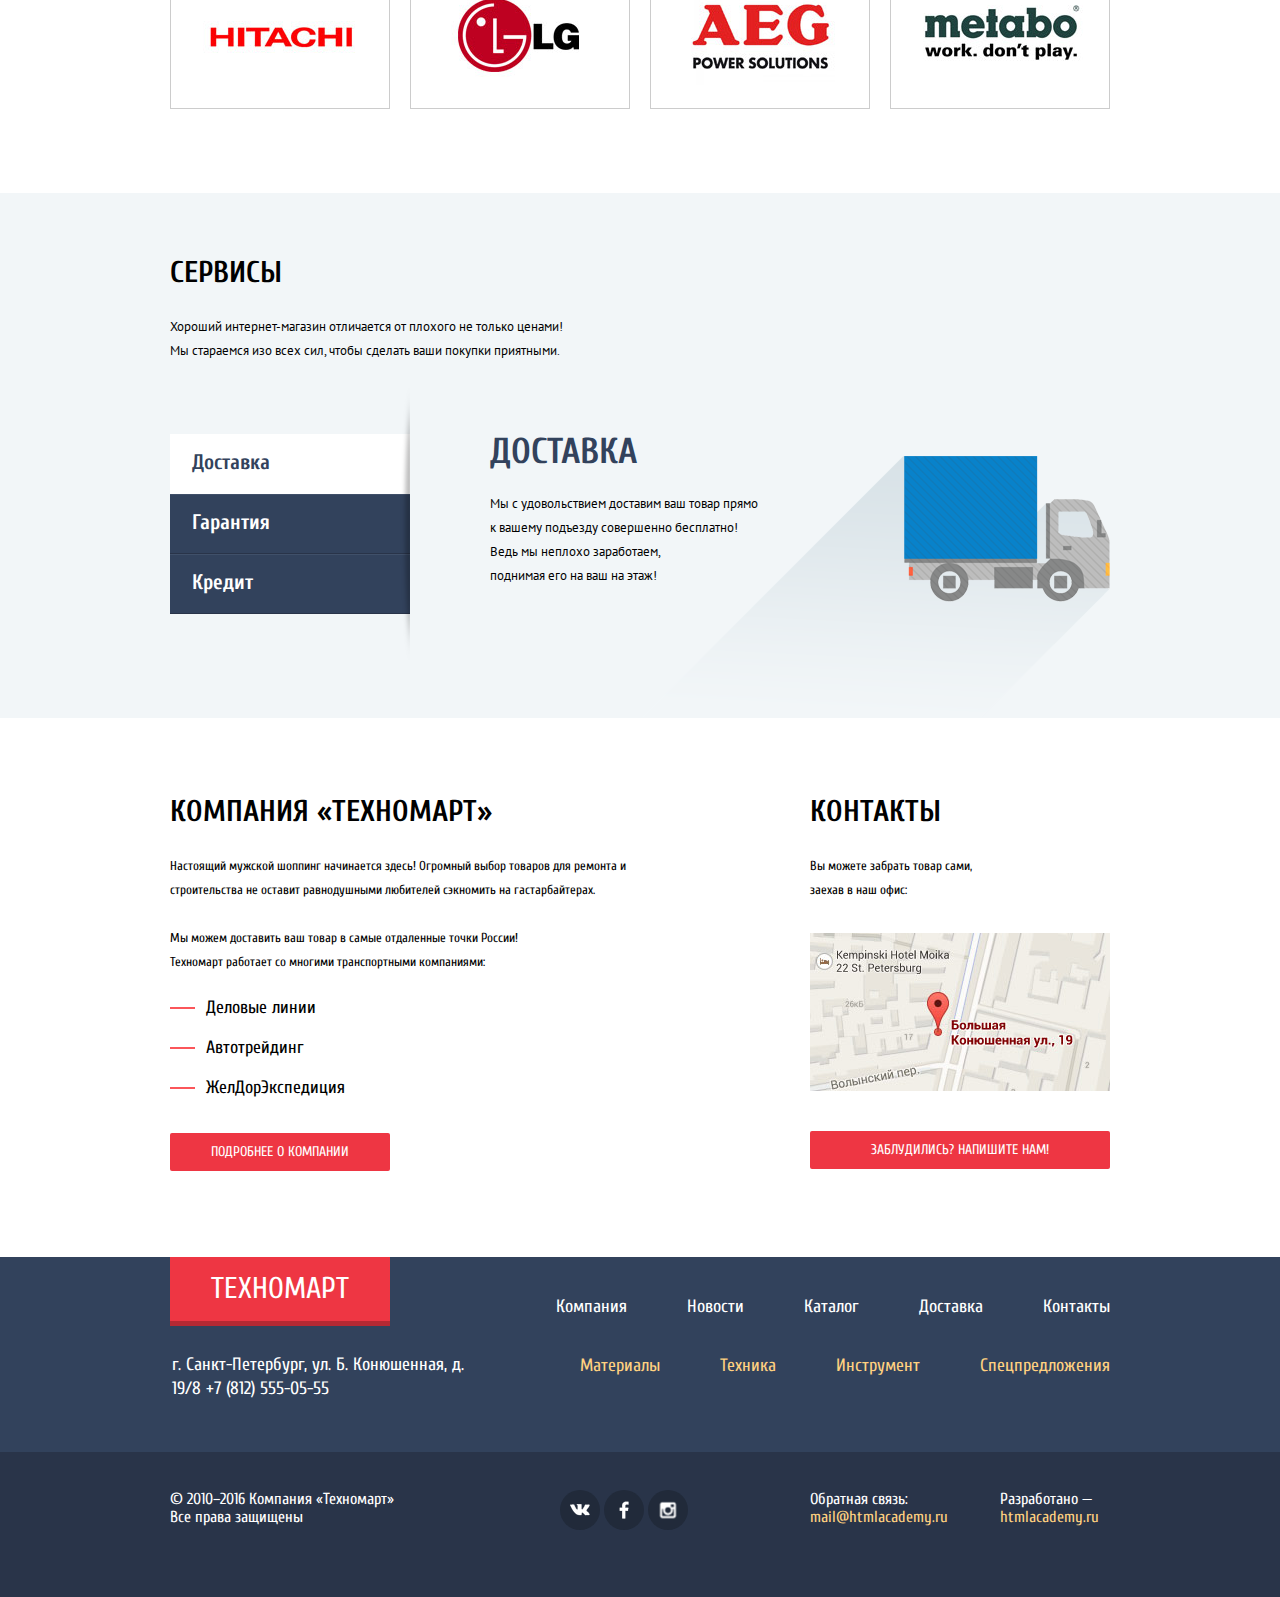
==== commit b2a2d804: "next" ====
--- a/index.html
+++ b/index.html
@@ -2,6 +2,7 @@
 <html lang="ru">
   <head>
     <meta charset="UTF-8">
+    <meta name="format-detection" content="telephone=no">
     <title>Technomart</title>
     <link href="https://fonts.googleapis.com/css?family=Cuprum:400,400i,700,700i|Open+Sans:300,400,600|PT+Sans+Narrow|PT+Sans:400,700&subset=cyrillic" rel="stylesheet">
     <link rel="stylesheet" href="css/normalize.css">
--- a/css/styles.css
+++ b/css/styles.css
@@ -25,7 +25,7 @@
 }
 
 .header-menu {
-  min-height: 41px;
+  min-height: 42px;
   margin-bottom: 47px;
 
   background: #293449;
@@ -143,7 +143,7 @@
   height: 17px;
 
   background: url("../img/sprite/sprite.png") no-repeat;
-  background-position: -23px -84px;
+  background-position: -29px -95px;
   opacity: 0.3;
   text-indent: -10000px;
   border-style: none;
@@ -153,6 +153,7 @@
 
 .search input{
   width: 270px;
+  max-height: 42px;
   padding-top: 12px;
   padding-right: 10px;
   padding-bottom: 12px;
@@ -193,7 +194,7 @@
 }
 
 input:focus + button {
-  background-position: -42px -84px;
+  background-position: -54px -95px;
 }
 
 /**Меню заказов**/
@@ -246,7 +247,7 @@
   height: 16px;
 
   background: url("../img/sprite/sprite.png") no-repeat;
-  background-position: -174px -84px;
+  background-position: -222px -95px;
 
   text-indent: -10000px;
   opacity: 0.3;
@@ -255,10 +256,10 @@
 }
 
 .header-order-basket::after {
-  width: 16px;
+  width: 17px;
   height: 16px;
 
-  background-position: -61px -84px;
+  background-position: -79px -95px;
 }
 
 .header-order-marks:hover::after,
@@ -353,7 +354,7 @@
   height: 19px;
 
   background: url("../img/sprite/sprite.png") no-repeat;
-  background-position: -80px -84px;
+  background-position: -104px -95px;
 
   text-indent: -10000px;
 
@@ -408,7 +409,7 @@
   height: 17px;
 
   background: url("../img/sprite/sprite.png") no-repeat;
-  background-position: -264px -65px;
+  background-position: -288px -70px;
 
   text-indent: -10000px;
 
@@ -416,11 +417,11 @@
 }
 
 .user-block-login:hover::after {
-  background-position: -309px -65px;
+  background-position: -345px -70px;
 }
 
 .user-block-login:active::after {
-  background-position: -264px -65px;
+  background-position: -288px -70px;
 }
 
 .user-block-registration {
@@ -475,7 +476,7 @@
   height: 18px;
 
   background: url("../img/sprite/sprite.png") no-repeat;
-  background-position: -130px -84px;
+  background-position: -166px -95px;
 
   text-indent: -10000px;
 
@@ -483,7 +484,7 @@
 }
 
 .user-block-accountmenu:hover::after {
-  background-position: -152px -84px;
+  background-position: -194px -95px;
 }
 
 .user-block-accountmenu:active {
@@ -491,7 +492,7 @@
 }
 
 .user-block-accountmenu:active::after {
-  background-position: -130px -84px;
+  background-position: -166px -95px;
 }
 
 .user-block-logout {
@@ -504,11 +505,11 @@
   top: -15px;
 
   display: block;
-  width: 20px;
+  width: 21px;
   height: 17px;
 
   background: url("../img/sprite/sprite.png") no-repeat;
-  background-position: -286px -65px;
+  background-position: -316px -70px;
 
   text-indent: -10000px;
 
@@ -516,11 +517,11 @@
 }
 
 .user-block-logout:hover::after {
-  background-position: 0 -84px;
+  background-position: 0 -95px;
 }
 
 .user-block-logout:active::after {
-  background-position: -286px -65px;
+  background-position: -316px -70px;
 }
 
 .user-block-addsmenu {
@@ -687,11 +688,11 @@
   right: 30px;
 
   display: block;
-  width: 74px;
+  width: 75px;
   height: 61px;
 
   background: url("../img/sprite/sprite.png") no-repeat;
-  background-position: -46px 0;
+  background-position: -52px 0;
 
   text-indent: -10000px;
 
@@ -715,7 +716,7 @@
   height: 62px;
 
   background: url("../img/sprite/sprite.png") no-repeat;
-  background-position: -123px 0;
+  background-position: -135px 0;
 
   text-indent: -10000px;
 
@@ -739,7 +740,7 @@
   height: 72px;
 
   background: url("../img/sprite/sprite.png") no-repeat;
-  background-position: -203px 0;
+  background-position: -221px 0;
 
   text-indent: -10000px;
 
@@ -763,7 +764,7 @@
   height: 63px;
 
   background: url("../img/sprite/sprite.png") no-repeat;
-  background-position: -264px 0;
+  background-position: -288px 0;
 
   text-indent: -10000px;
 
@@ -979,7 +980,7 @@
   height: 12px;
 
   background: url("../img/sprite/sprite.png") no-repeat;
-  background-position: -260px -84px;
+  background-position: -338px -95px;
 
   text-indent: -10000px;
 
@@ -996,11 +997,11 @@
   top: 23px;
 
   display: block;
-  width: 14px;
-  height: 16px;
+  width: 15px;
+  height: 12px;
 
   background: url("../img/sprite/sprite.png") no-repeat;
-  background-position: -243px -84px;
+  background-position: -315px -95px;
 
   text-indent: -10000px;
 
@@ -1248,7 +1249,7 @@
   height: 23px;
 
   background: url("../img/sprite/sprite.png") no-repeat;
-  background-position: -101px -84px;
+  background-position: -131px -95px;
   border: none;
 }
 
@@ -1257,7 +1258,7 @@
   height: 23px;
 
   background: url("../img/sprite/sprite.png") no-repeat;
-  background-position: -101px -84px;
+  background-position: -131px -95px;
   border: none;
 }
 
@@ -1266,7 +1267,7 @@
   height: 23px;
 
   background: url("../img/sprite/sprite.png") no-repeat;
-  background-position: -101px -84px;
+  background-position: -131px -95px;
   border: none;
 }
 
@@ -1275,7 +1276,7 @@
   height: 23px;
 
   background: url("../img/sprite/sprite.png") no-repeat;
-  background-position: -101px -84px;
+  background-position: -131px -95px;
   border: none;
 }
 
@@ -1284,7 +1285,7 @@
   height: 23px;
 
   background: url("../img/sprite/sprite.png") no-repeat;
-  background-position: -101px -84px;
+  background-position: -131px -95px;
   border: none;
 }
 
@@ -1600,7 +1601,7 @@
   height: 16px;
 
   background: transparent url("../img/sprite/sprite.png") no-repeat;
-  background-position: -61px -84px;
+  background-position: -79px -95px;
 
   text-indent: -10000px;
   opacity: 0.3;
@@ -2053,7 +2054,7 @@
 
 .main-footer-about {
   float: left;
-  width: 328px;
+  width: 323px;
 }
 
 .main-footer-about .logo {
@@ -2068,7 +2069,7 @@
 }
 
 .main-footer-about p {
-  width: 328px;
+  width: 323px;
   margin: 0;
   padding: 0;
   margin-bottom: 51px;
@@ -2080,7 +2081,7 @@
 
 .footer-nav {
   float: right;
-  width: 612px;
+  width: 617px;
   margin: 0;
   padding: 0;
 
@@ -2191,21 +2192,21 @@
   width: 20px;
   height: 12px;
 
-  background-position: -190px -84px;
+  background-position: -244px -95px;;
 }
 
 .social-btn-fb::after {
   width: 10px;
   height: 18px;
 
-  background-position: -231px -84px;
+  background-position: -297px -95px;
 }
 
 .social-btn-inst::after {
   width: 17px;
   height: 17px;
 
-  background-position: -212px -84px;
+  background-position: -272px -95px;
 }
 
 .social-btn:last-child {
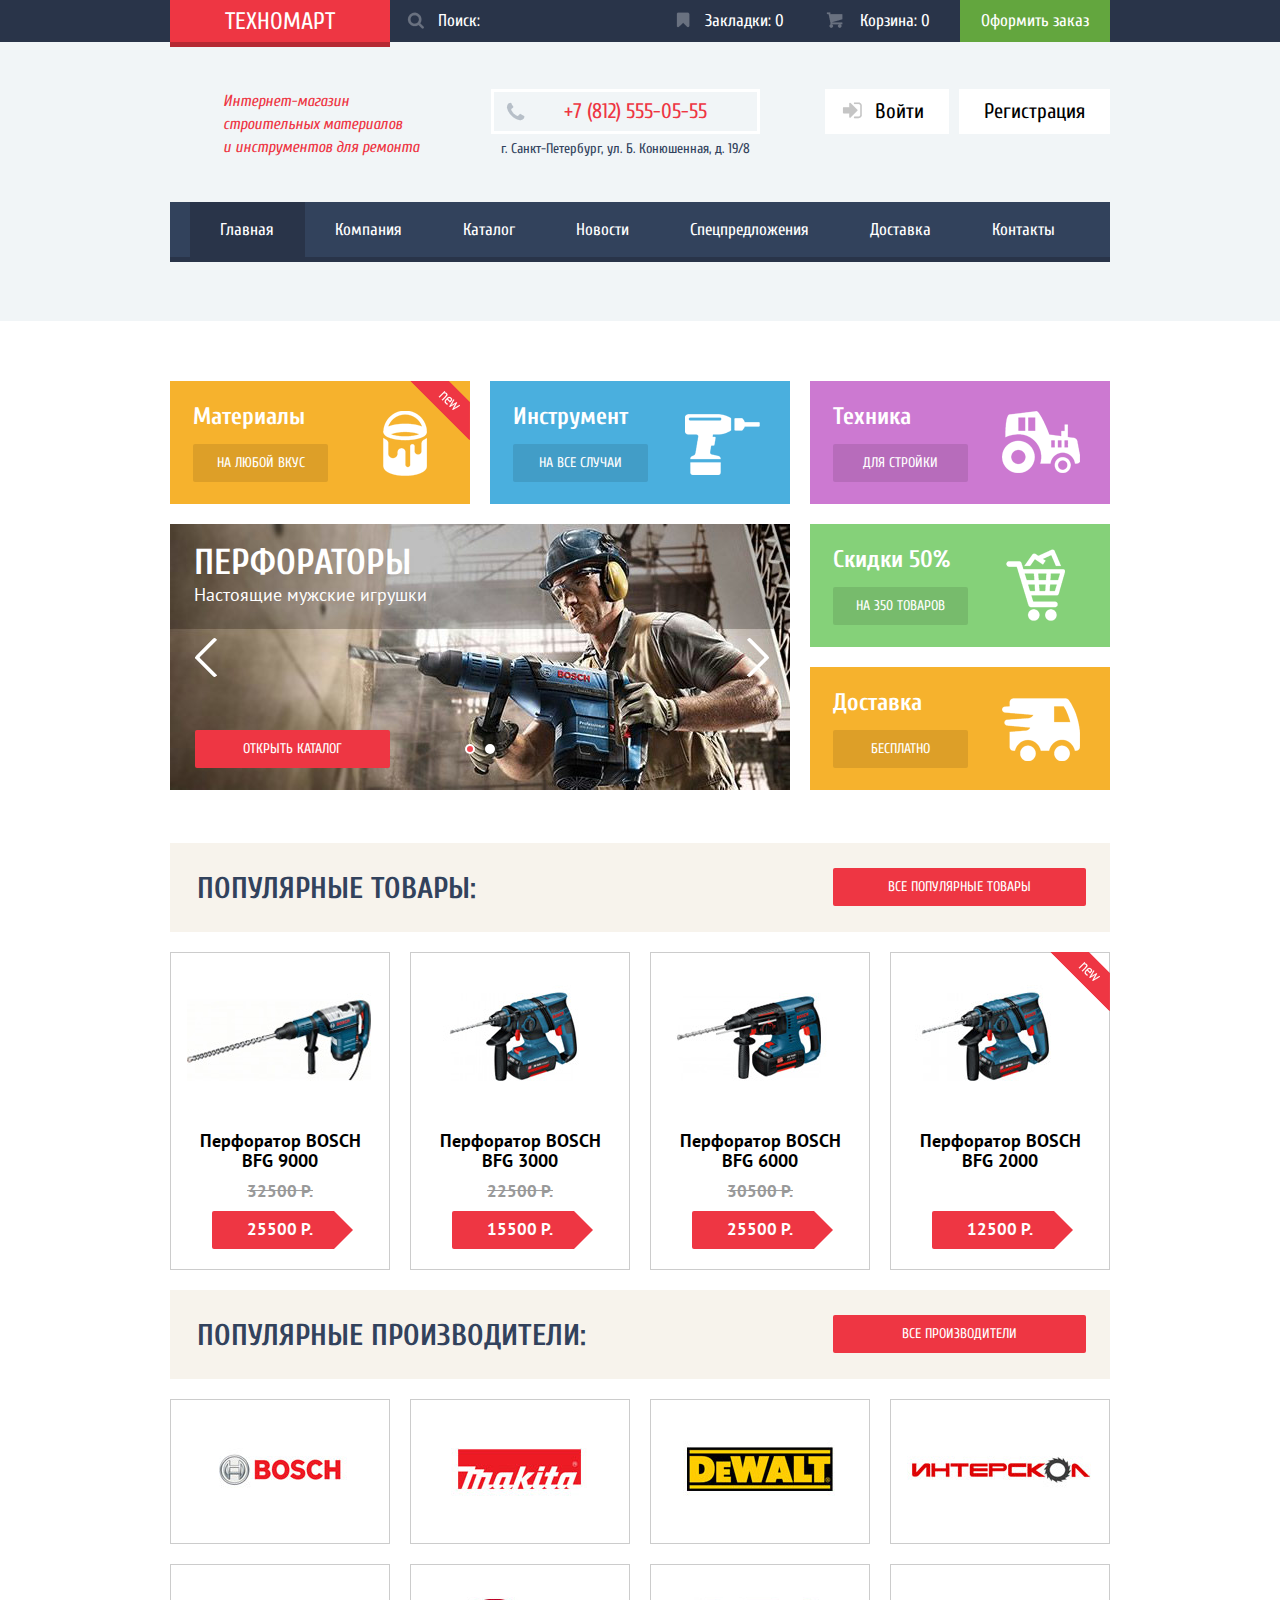
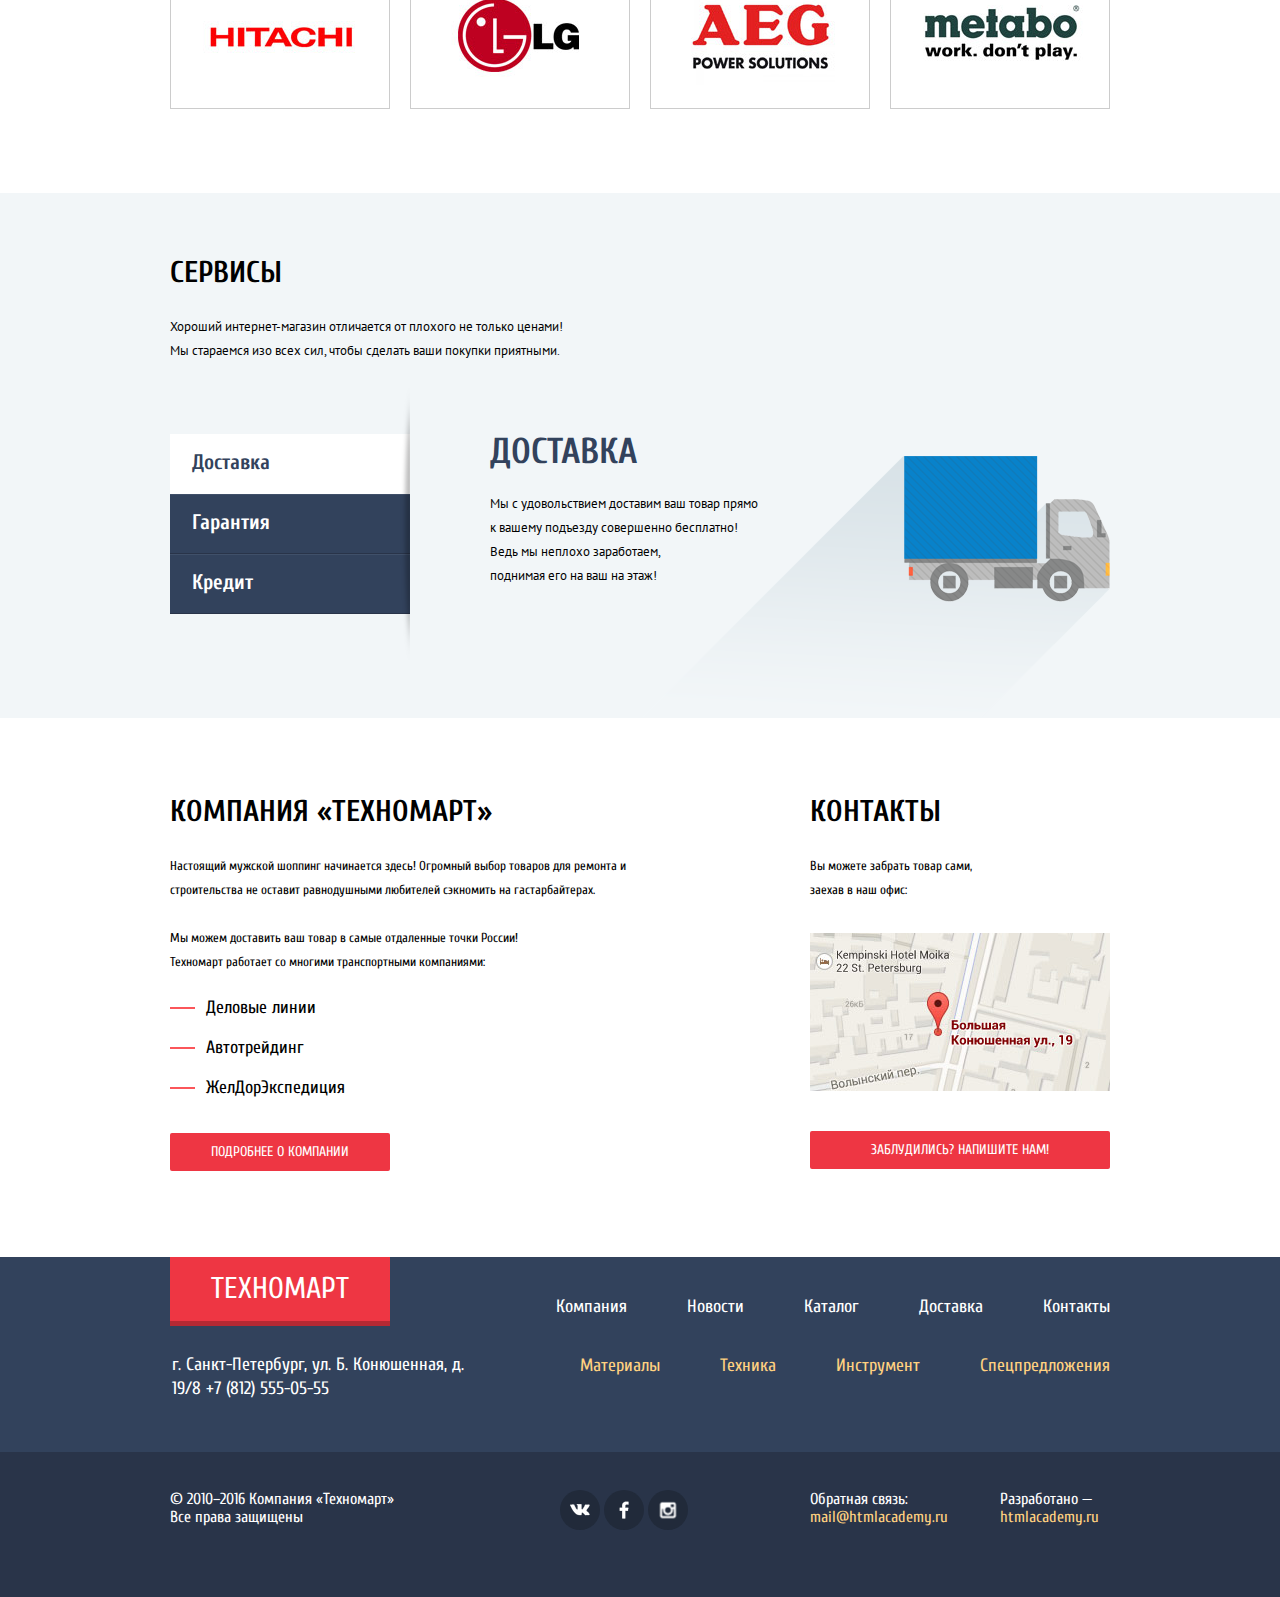
==== commit a7d53a9b: "next" ====
--- a/index.html
+++ b/index.html
@@ -6,7 +6,7 @@
     <title>Technomart</title>
     <link href="https://fonts.googleapis.com/css?family=Cuprum:400,400i,700,700i|Open+Sans:300,400,600|PT+Sans+Narrow|PT+Sans:400,700&subset=cyrillic" rel="stylesheet">
     <link rel="stylesheet" href="css/normalize.css">
-    <link rel="stylesheet" href="css/styles.css">
+    <link rel="stylesheet" href="css/styles.min.css">
   </head>
 
   <body>
@@ -29,9 +29,7 @@
       <!--Вторая часть шапки-->
       <div class="container">
         <div class="main-header-about clearfix">
-          <p>Интернет-магазин
-             строительных материалов
-             и&nbsp;инструментов для ремонта
+          <p>Интернет-магазин строительных материалов и&nbsp;инструментов для ремонта
           </p>
           <div class="main-header-contacts">
             <a class="main-header-phone"  href="tel:+78125550555">+7 (812) 555-05-55</a>
@@ -168,8 +166,7 @@
       <div class="section services">
         <div class="container">
           <h2>Сервисы</h2>
-          <p>Хороший интернет-магазин отличается от плохого не только ценами!<br>
-             Мы стараемся изо всех сил, чтобы сделать ваши покупки приятными.</p>
+          <p>Хороший интернет-магазин отличается от плохого не только ценами!<br>Мы стараемся изо всех сил, чтобы сделать ваши покупки приятными.</p>
           <div class="services-tabs clearfix">
             <input id="delivery" type="radio" name="service" checked>
             <input id="guarantee" type="radio" name="service">
@@ -182,23 +179,15 @@
             <div class="services-tabs-content">
               <div class="services-tabs-item">
                 <h2>Доставка</h2>
-                <p>Мы с удовольствием доставим ваш товар прямо<br>
-                   к вашему подъезду совершенно бесплатно!<br>
-                   Ведь мы неплохо заработаем,<br>
-                   поднимая его на ваш на этаж!</p>
+                <p>Мы с удовольствием доставим ваш товар прямо<br>к вашему подъезду совершенно бесплатно!<br>Ведь мы неплохо заработаем,<br>поднимая его на ваш на этаж!</p>
               </div>
               <div class="services-tabs-item">
                 <h2>Гарантия</h2>
-                <p>Если купленный у нас товар поломается или заискрит,<br>
-                   а также в случае пожара, спровоцированного его возгаранием,<br>
-                   вы всегда можете быть уверены в нашей гарантии. Мы обменяем<br>
-                   сгоревший товар на новый.<br>
-                   Дом уж восстановите как-нибудь сами.</p>
+                <p>Если купленный у нас товар поломается или заискрит,<br>а также в случае пожара, спровоцированного его возгаранием,<br>вы всегда можете быть уверены в нашей гарантии. Мы обменяем<br>сгоревший товар на новый.<br>Дом уж восстановите как-нибудь сами.</p>
               </div>
               <div class="services-tabs-item">
                 <h2>Кредит</h2>
-                <p>Залезть в долговую яму стало проще!<br>
-                   Кредитные консультанты придут вам на помощь.</p>
+                <p>Залезть в долговую яму стало проще!<br>Кредитные консультанты придут вам на помощь.</p>
                 <a class="btn" href="#">Отправить заявку</a>
               </div>
             </div>
@@ -210,10 +199,8 @@
         <div class="container">
           <div class="info-company">
             <h2>Компания «техномарт»</h2>
-            <p>Настоящий мужской шоппинг начинается здесь! Огромный выбор товаров для ремонта и
-               строительства&nbsp;не оставит равнодушными любителей сэкномить на гастарбайтерах.</p>
-            <p>Мы можем доставить ваш товар в самые отдаленные точки России!<br>
-               Техномарт работает со многими транспортными компаниями: </p>
+            <p>Настоящий мужской шоппинг начинается здесь! Огромный выбор товаров для ремонта и строительства&nbsp;не оставит равнодушными любителей сэкномить на гастарбайтерах.</p>
+            <p>Мы можем доставить ваш товар в самые отдаленные точки России!<br>Техномарт работает со многими транспортными компаниями:</p>
             <ul class="list">
               <li>Деловые линии</li>
               <li>Автотрейдинг</li>
@@ -223,8 +210,7 @@
           </div>
           <div class="info-contacts">
             <h2>Контакты</h2>
-            <p>Вы можете забрать товар сами,<br>
-            заехав в наш офис:</p>
+            <p>Вы можете забрать товар сами,<br>заехав в наш офис:</p>
             <div class="info-map"><img width="300" height="158" src="img/info-map.jpg" alt="Карта"></div>
             <a href="#" class="btn">Заблудились? НАПИШИТЕ НАМ!</a>
           </div>
@@ -243,7 +229,7 @@
         <ul class="footer-nav footer-nav-menu">
           <li><a href="#">Компания</a></li>
           <li><a href="#">Новости</a></li>
-          <li><a href="#">Каталог</a></li>
+          <li><a href="catalog.html">Каталог</a></li>
           <li><a href="#">Доставка</a></li>
           <li><a href="#">Контакты</a></li>
         </ul>
@@ -257,8 +243,7 @@
       <!-- Вторая часть футера копирайты+соц.сеть.-->
       <div class="main-footer-info">
         <div class="container">
-          <span class="main-footer-copyright">© 2010–2016 Компания «Техномарт»
-          Все права защищены</span>
+          <span class="main-footer-copyright">© 2010–2016 Компания «Техномарт» Все права защищены</span>
           <div class="social">
             <a class="social-btn social-btn-vk" href="#">Вконтакте</a>
             <a class="social-btn social-btn-fb" href="#">Facebook</a>
@@ -276,7 +261,7 @@
       </div>
     </footer>
     <div class="modal-content">
-      <button class="modal-content-close" type="button" title="Закрыть">Закрыть</button>
+      <button class="modal-content-close modal-close" type="button" title="Закрыть">Закрыть</button>
       <form class="submit-form" action="https://echo.technomart.ru" method="post">
         <div class="submit-form-content clearfix">
           <fieldset class="submit-form-item">
@@ -292,26 +277,17 @@
             <textarea class="text-mail" name="text-mail" cols="30" rows="10" placeholder="В свободной форме"></textarea>
           </fieldset>
         </div>
-        <div class="submit-form-btn">
-          <button class="btn" type="submit">Отправить</button>
-        </div>
+        <button class="btn" type="submit">Отправить</button>
       </form>
     </div>
-    <script>
-    var link = document.querySelector(".info-contacts .btn");
-
-      var popup = document.querySelector(".modal-content");
-      var close = popup.querySelector(".modal-content-close");
-
-      link.addEventListener("click", function(event) {
-        event.preventDefault();
-        popup.classList.add("modal-content-show");
-      });
-
-      close.addEventListener("click", function(event) {
-        event.preventDefault();
-        popup.classList.remove("modal-content-show");
-      });
-    </script>
+    <div class="modal-content-order">
+      <button class="modal-content-close modal-close" type="button" title="Закрыть">Закрыть</button>
+      <span>Товар добавлен в корзину!</span>
+      <div class="submit-order">
+        <a class="btn btn-order">оформить заказ</a>
+        <a class="btn btn-close modal-close">продолжить покупки</a>
+      </div>
+    </div>
+    <script src="js/script.min.js"></script>
   </body>
 </html>
--- a/css/styles.min.css
+++ b/css/styles.min.css
@@ -0,0 +1 @@
+.clearfix::after,.container::after{clear:both;content:""}.search button,.search input,img{border-style:none}.btn,.header-order a,.logo,.main-header-phone,.user-block-login{text-decoration:none}.clearfix::after,.container::after,.logo::after,.main-header-phone::after,.user-block-login::after{content:""}.btn,.features-slider h2,.filter h2,.filter legend,.logo,main h1{text-transform:uppercase}.btn,.header-order a,.logo,.main-nav a{text-align:center}.goods-item,.main-nav li,.social,.suppliers a,img{vertical-align:top}.features-slider,.services,img{overflow:hidden}body{min-width:960px;font-size:13px;line-height:1.2;font-family:Cuprum,Arial,sans-serif;color:#000}.breadcrumbs a,.breadcrumbs span,.features-slider span{font-family:'PT Sans',Arial,sans-serif}.btn,.logo{color:#fff}.main-header{padding-bottom:59px;background:#f1f5f7}h2{font-size:24px;line-height:1.25}h3{font-size:17px;line-height:1.765}.header-menu{min-height:42px;margin-bottom:47px;background:#293449}.container{width:940px;margin:0 auto;padding-right:10px;padding-left:10px}.container::after{display:table}.btn{display:inline-block;padding-top:12px;padding-bottom:12px;font-size:14px;line-height:1;background-color:#ee3643;border:none;border-radius:2px;cursor:pointer}.btn:hover{background:#ca2c37}.btn:active{background:#ba2732}img{max-width:100%}.clearfix::after{display:table}.logo{position:relative;float:left;width:220px;padding-top:9px;padding-bottom:7px;font-size:24px;line-height:26px;background-color:#ee3643}.header-order a,.search input{line-height:1.059;box-sizing:border-box}.logo::after{position:absolute;bottom:-5px;display:block;width:220px;height:5px;background:#b52933}.logo:hover{background:#ca2c37}.logo:hover::after{background:#9a212a}.logo:active{background:#ba2732}.logo:active::after{background:#8e1e26}.search{position:relative;margin:0;padding:0;float:left}.search button{position:absolute;top:12px;left:17px;width:17px;height:17px;background:url(../img/sprite/sprite.png) -29px -95px no-repeat;opacity:.3;text-indent:-10000px;outline:0}.search input{width:270px;max-height:42px;font-size:17px;color:#fff;background-color:transparent;outline:0;padding:12px 10px 12px 48px}.search input::-webkit-input-placeholder{color:#fff;opacity:1}.search input:-moz-placeholder{color:#fff;opacity:1}.search input:hover{background:#212a3a}input:hover+button{opacity:1}.search input:focus{color:#000;background:#fff}input:focus+button{background-position:-54px -95px}.header-order{float:right;width:450px;font-size:0}.header-order a{display:inline-block;width:150px;padding-top:12px;padding-bottom:12px;padding-left:20px;font-size:17px;color:#fff}.header-order .header-order-marks{padding-left:18px}.header-order-basket,.header-order-marks{position:relative}.header-order-basket:hover,.header-order-marks:hover{background:#212a3a}.header-order-basket::after,.header-order-marks::after{position:absolute;left:16px;top:12px;display:block;width:14px;height:16px;background:url(../img/sprite/sprite.png) -222px -95px no-repeat;text-indent:-10000px;opacity:.3;content:""}.header-order-basket::after{width:17px;height:16px;background-position:-79px -95px}.header-order-basket:hover::after,.header-order-marks:hover::after{opacity:1}.header-order-basket:active,.header-order-marks:active{background:#161d29;opacity:.3}.header-order .header-order-confirmation{padding-left:0;background-color:#63a63e}.header-order-confirmation:hover{background-color:#5fbb2d}.header-order-confirmation:active{opacity:.51}.filled{background:#ee3643}.filled:hover{background:#ca2c37}.filled:active{background:#ba2732}.main-header-about{padding-bottom:41px}.main-header-about p{float:left;width:200px;margin:1px 0 0;padding-left:53px;font-size:16px;line-height:1.438;font-style:italic;color:#ee3643}.main-header-contacts{float:left;margin-left:68px}.main-header-phone{position:relative;display:block;font-size:21px;line-height:1.286;color:#ee3643;background-color:transparent;border:3px solid #fff;padding:6px 50px 6px 70px}.main-header-phone::after{position:absolute;left:12px;top:10px;display:block;width:19px;height:19px;background:url(../img/sprite/sprite.png) -104px -95px no-repeat;text-indent:-10000px}.main-header-contacts span{display:block;margin-top:3px;font-size:14px;line-height:1.714;text-align:center;color:#32425c}.main-header .user-block{float:right;width:300px;font-size:0}.user-block-login{position:relative;display:inline-block;margin-left:15px;font-size:21px;line-height:1.286;color:#000;background:#fff;padding:9px 25px 9px 50px}.user-block-login::after{position:absolute;left:17px;top:13px;display:block;width:20px;height:17px;background:url(../img/sprite/sprite.png) -288px -70px no-repeat;text-indent:-10000px}.user-block-login:hover::after{background-position:-345px -70px}.user-block-login:active::after{background-position:-288px -70px}.user-block-accountmenu,.user-block-registration{display:inline-block;font-size:21px;background:#fff;line-height:1.286;text-decoration:none}.user-block-registration{margin-left:10px;padding:9px 25px;color:#000}.user-block-login:hover,.user-block-registration:hover{color:#ee3643}.user-block-login:active,.user-block-registration:active{color:#cacaca}.user-block-accountmenu{position:relative;margin-bottom:5px;color:#000;padding:9px 65px 9px 48px}.user-block-accountmenu::after,.user-block-logout::after{display:block;text-indent:-10000px;content:""}.user-block-accountmenu::after{position:absolute;left:15px;top:13px;width:20px;height:18px;background:url(../img/sprite/sprite.png) -166px -95px no-repeat}.user-block-accountmenu:hover::after{background-position:-194px -95px}.user-block-accountmenu:active{color:#cacaca}.user-block-accountmenu:active::after{background-position:-166px -95px}.user-block-logout{position:relative}.user-block-logout::after{position:absolute;left:-30px;top:-15px;width:21px;height:17px;background:url(../img/sprite/sprite.png) -316px -70px no-repeat}.user-block-logout:hover::after{background-position:0 -95px}.user-block-logout:active::after{background-position:-316px -70px}.user-block-addsmenu{display:inline-block;margin-left:17px;font-size:16px;line-height:1.286;color:#32425c}.user-block-addsmenu:last-child{position:relative;margin-left:30px}.user-block-addsmenu:last-child::before{position:absolute;left:-14px;top:9px;display:block;width:4px;height:5px;background:#32425c;border-radius:50%;text-indent:-10000px;content:""}.user-block-addsmenu:hover{color:#ee3643}.user-block-addsmenu:active{color:#cacaca}.main-nav ul{position:relative;font-size:0;margin:0;padding:0 0 0 20px;width:inherit;background-color:#32425c}.main-nav ul::before{position:absolute;bottom:0;left:0;right:0;height:5px;background:#293449;content:""}.main-nav li{position:relative;display:inline-block;font-size:17px;line-height:1}.main-nav a{display:block;text-decoration:none;color:#fff;padding:19px 31px 24px 30px}.main-nav a:hover{background:#293449}.main-nav a:active{background:#1d2739}.main-nav a.active{background:#293449}.main-index{padding-top:60px}.features{margin-right:-10px;margin-left:-10px;margin-bottom:33px}.features-item{float:left;width:300px;margin-right:10px;margin-bottom:20px;margin-left:10px;padding-top:21px;padding-left:23px;padding-bottom:22px;box-sizing:border-box}.features-item-material{position:relative;background-color:#f6b22d}.features-item-material::after{position:absolute;top:30px;right:43px;display:block;width:44px;height:65px;background:url(../img/sprite/sprite.png) no-repeat;text-indent:-10000px;content:""}.features-item-instrument::after,.features-item-technics::after{right:30px;display:block;text-indent:-10000px;content:""}.features-item-instrument{position:relative;background-color:#4aafde}.features-item-instrument::after{position:absolute;top:33px;width:75px;height:61px;background:url(../img/sprite/sprite.png) -52px 0 no-repeat}.features-item-technics{position:relative;background-color:#cc79d1}.features-item-technics::after{position:absolute;top:30px;width:78px;height:62px;background:url(../img/sprite/sprite.png) -135px 0 no-repeat}.features-item-discount{position:relative;background-color:#85d179}.features-item-discount::after{position:absolute;top:25px;right:45px;display:block;width:59px;height:72px;background:url(../img/sprite/sprite.png) -221px 0 no-repeat;text-indent:-10000px;content:""}.features-item-delivery{position:relative;background-color:#f6b22d}.features-item-delivery::after{position:absolute;top:31px;right:30px;display:block;width:78px;height:63px;background:url(../img/sprite/sprite.png) -288px 0 no-repeat;text-indent:-10000px;content:""}.features-item h2{margin:0 0 12px;font-size:24px;font-weight:700;color:#fff}.features-item .btn{width:135px;background-color:rgba(0,0,0,.1)}.features-item .btn:hover{background-color:rgba(0,0,0,.2)}.features-item .btn:active{background-color:rgba(0,0,0,.3)}.features-slider{position:relative;float:left;width:620px;padding:0}.features-slider input{display:none}.features-slider-item{position:relative;height:266px}.features-slider-item:first-child{display:none;background:url(../img/features-slider-item-perforator.jpg) no-repeat #9a8a73}.features-slider-item:last-child{display:none;background:url(../img/features-slider-item-drill.jpg) no-repeat #a27a6f}.features-slider h2{margin:0;padding-top:21px;padding-bottom:2px;padding-left:24px;font-size:36px;line-height:1;font-weight:700;color:#fff}.features-slider span{display:block;padding-left:24px;font-size:18px;line-height:1.333;color:#fff}.features-slider .btn{position:absolute;bottom:22px;left:25px;width:195px;background:#ee3643}.features-slider-item .btn:hover{background:#ca2c37}.features-slider-item .btn:active{background:#ba2732}.features-slider .features-slider-controls{position:absolute;bottom:41px;left:295px;margin-bottom:-5px;font-size:0;z-index:1000}.features-slider-controls label{display:inline-block;width:6px;height:6px;margin-left:10px;background-color:#fff;border:2px solid #fff;border-radius:50%;cursor:pointer}#left-arrow:checked~.features-slider-content .features-slider-item:first-child,#right-arrow:checked~.features-slider-content .features-slider-item:last-child{display:block}#left-arrow:checked~.features-slider-controls label:first-child,#right-arrow:checked~.features-slider-controls label:last-child{background-color:#f04a55}.features-slider-controls label:first-child::before,.features-slider-controls label:last-child::before{position:absolute;bottom:82px;width:25px;height:25px;border-top:4px solid #fff;border-right:4px solid #fff;border-radius:3px;content:"";z-index:1000}.features-slider-controls label:first-child::before{left:-265px;transform:rotate(-135deg)}.features-slider-controls label:last-child::before{left:270px;transform:rotate(45deg)}.features-slider-controls label:first-child{margin-left:0}.breadcrumbs{font-size:0}.breadcrumbs a,.breadcrumbs span{position:relative;display:inline-block;min-height:25px;font-size:13px;line-height:1.385;text-align:left;text-decoration:none;text-transform:uppercase;color:#000;vertical-align:top;padding:21px 42px 13px 5px}.breadcrumbs a::after,.breadcrumbs a:first-child::before{position:absolute;top:23px;height:12px;content:"";text-indent:-10000px}.breadcrumbs a::after{right:10px;display:block;width:8px;background:url(../img/sprite/sprite.png) -338px -95px no-repeat}.breadcrumbs a:first-child{font-size:0;margin-left:0}.breadcrumbs a:first-child::before{left:0;display:block;width:15px;background:url(../img/sprite/sprite.png) -315px -95px no-repeat}main h1{margin:0 0 20px;padding:30px 0 30px 26px;font-size:30px;line-height:1;color:#32425c;background:#f2f6f8}.filter{float:left;width:220px}fieldset{margin:0;padding:0;border-style:none}.filter h2{min-height:38px;margin:0;padding:9px 19px;font-size:13px;line-height:1.385;font-family:'PT Sans',Arial,sans-serif;background:#f7f3ec;box-sizing:border-box}.filter legend,.price-controls input{font-size:17px;font-family:'PT Sans',Arial,sans-serif}.filter legend{margin:0;padding:12px 0;line-height:1.765;font-weight:700}.filter-radio legend{padding-top:10px}.filter .range-filter{position:relative;width:220px;min-height:127px;margin-bottom:30px}.range-filter-controls{position:relative;height:80px;margin-bottom:9px;padding:0 20px;background:#f7f3ec;border-radius:2px;overflow:hidden}.range-filter-controls .scale{height:2px;margin-top:39px;background:#d7dcde}.range-filter-controls .bar{height:2px;background:#00ca74}.range-filter-controls .toggle{position:absolute;top:30px;left:30px;width:4px;height:4px;border:8px solid #fff;background:#ababab;cursor:pointer;border-radius:50%;box-shadow:0 2px 1px 0 #cfcfcf}.range-filter-controls .min-toggle{left:20px}.range-filter-controls .max-toggle{left:160px}.price-controls input{width:95px;padding:10px;line-height:1;text-align:center;color:#283136;background:#f7f3ec;border-radius:2px;border:none;outline:0;box-sizing:border-box}.price-controls .min-price{margin-right:26px}.price-controls{position:relative;white-space:nowrap}.filter .range-filter::after,.price-controls::after{position:absolute;content:""}.price-controls::after{top:50%;left:103px;width:10px;border:1px solid #000}.filter .range-filter::after{bottom:-26px;left:0;width:220px;border-bottom:1px solid #e5e5e5}input[type=checkbox]+label,input[type=radio]+label{position:relative;display:block;margin-top:2px;margin-bottom:21px;margin-left:34px;font-size:15px;line-height:1.333;text-transform:uppercase;font-family:'PT Sans',Arial,sans-serif;cursor:pointer;-webkit-user-select:none;-moz-user-select:none;-ms-user-select:none;user-select:none}.filter input[type=submit],.sorting a,.sorting h2{font-size:13px;font-family:'PT Sans',Arial,sans-serif;text-transform:uppercase}.filter-checkbox label:last-child{margin-bottom:31px}.filter-radio label:last-child{margin-bottom:0}.filter input[type=checkbox]{display:none}.filter-checkbox{position:relative}.filter-checkbox label::after,.filter-checkbox::after{position:absolute;content:""}.filter-checkbox::after{bottom:7px;left:0;width:220px;border-bottom:1px solid #e5e5e5}.filter-checkbox label::after{top:0;left:-33px;display:block;width:19px;height:18px;background:0 0;border:2px solid #c1c1c1;border-radius:5px;text-indent:-10000px}input[type=checkbox]:checked+label::after{width:27px;height:23px;background:url(../img/sprite/sprite.png) -131px -95px no-repeat;border:none}.filter input[type=radio]{display:none}.filter-radio label::after,input[type=radio]:checked+label::before{position:absolute;display:block;content:"";text-indent:-10000px}.filter-radio label::after{top:-1px;left:-33px;width:16px;height:16px;background:0 0;border:3px solid #c1c1c1;border-radius:50%}input[type=radio]:checked+label::before{top:10px;left:-30px;width:8px;height:8px;background:#c1c1c1;border-radius:50%;transform:translate(50%,-50%)}.filter input[type=submit]{margin-top:56px;padding:9px 38px;line-height:1.385;background:0 0;border:1px solid #e5e5e5;outline:0;cursor:pointer}.filter input[type=submit]:hover{border-color:#bdc6ca}.filter input[type=submit]:active{border-color:#ee3643}.sorting{float:right;width:700px;min-height:38px;margin-bottom:20px;padding:10px 19px;background:#f7f3ec;box-sizing:border-box}.sorting a,.sorting h2{float:left;line-height:1.3;text-decoration:none;background:#f7f3ec}.sorting h2{margin:0 70px 0 0}.sorting a{margin-left:72px;color:#acaaa5;border-bottom:1px dotted #ee3643}.sorting a.active{color:#ee3643;border:none}.sorting .on-decrease,.sorting .on-increase{position:relative;font-size:0}.sorting .on-decrease::after,.sorting .on-increase::after{position:absolute;content:""}.sorting .on-increase::after{top:-1px;left:-32px;border:5px solid transparent;border-bottom:10px solid #ee3643}.sorting .on-decrease::after{top:4px;left:0;border:5px solid transparent;border-top:10px solid #c6c2bd}.catalog-content{float:right;width:700px}.paginator{float:left;margin-top:32px;margin-bottom:60px}.paginator a{float:left;min-width:38px;margin-right:10px;padding:10px 0;font-size:13px;text-decoration:none;text-transform:uppercase;text-align:center;font-family:'PT Sans',Arial,sans-serif;color:#000;border:1px solid #e5e5e5;border-radius:2px;box-sizing:border-box}.paginator a:hover{border-color:#bdc6ca}.paginator a:active{border-color:#ee3643}.paginator a:first-child{display:none}.paginator a:last-child{padding:10px 31px}.paginator .active{padding:11px 0;color:#fff;background:#ee3643;border:none}.main-title{margin-bottom:20px;background-color:#f7f3ec;padding:25px 24px 26px 27px}.main-title h2{float:left;margin:0;padding-top:6px;font-size:30px;line-height:1;text-transform:uppercase;color:#32425c}.main-title .btn{float:right;width:253px;margin-left:25px}.goods{font-size:0;margin-right:-10px;margin-left:-10px}.goods-item{position:relative;display:inline-block;width:218px;min-height:316px;margin-right:10px;margin-bottom:20px;margin-left:10px;font-size:17px;line-height:1.059;font-family:'PT Sans',Arial,sans-serif;font-weight:700;text-align:center;border:1px solid #ccc}.goods-item-order{position:absolute;top:0;left:0;width:218px;height:88px;padding:41px 0;background-color:#fff}.goods-item-buy,.goods-item-marks{position:relative;display:block;width:135px;margin:0 auto 7px;padding:10px 0;font-size:14px;line-height:1.286;font-weight:400;text-decoration:none;text-transform:uppercase;font-family:Cuprum,Arial,sans-serif;color:#fff;border-radius:3px;background-color:#63a63e}.section p,.services-tabs-item p,.submit-form-item input,.submit-form-item textarea{font-family:'PT Sans',Arial,sans-serif}.goods-item-buy{box-shadow:inset 0 -3px 0 #367315}.goods-item:hover,.suppliers a:hover{box-shadow:0 15px 60px -5px rgba(41,52,73,.3)}.goods-item-buy::after{position:absolute;left:13px;top:10px;display:block;width:16px;height:16px;background:url(../img/sprite/sprite.png) -79px -95px no-repeat;text-indent:-10000px;opacity:.3;content:""}.goods-item-buy:hover{background:#5fbb2d}.goods-item-buy:active{background:#518534}.goods-item-buy:active::after,.goods-item-buy:hover::after{opacity:1}.goods-item-marks{width:129px;padding:7px 0;color:#32425c;border:3px solid #63a63e;background-color:#fff}.goods-item-marks:hover{border-color:#32425c}.goods-item-marks:active{opacity:.3}.goods-item-order{display:none}.goods-item:hover .goods-item-order,.new::before{display:block}.goods-item-image{margin:0;padding:0}.goods-item-title{min-height:40px;margin-top:8px;margin-bottom:11px;padding-right:25px;padding-left:25px;font-size:18px;line-height:1.111;white-space:normal}.goods-item-discount{min-height:18px;margin-bottom:11px;text-decoration:line-through;color:#999}.goods-item .btn{position:relative;width:136px;min-height:20px;padding-top:10px;padding-bottom:8px;font-size:17px}.goods-item .btn::after,.new::before{position:absolute;top:0;content:""}.goods-item .btn::after{right:-24px;width:0;height:0;border:19px solid #fff;border-left-color:#ee3643}.goods-item .btn:hover::after{border-left-color:#ca2c37}.goods-item .btn:active::after{border-left-color:#ba2732}.new::before{right:0;width:60px;height:59px;background:url(../img/flag.png) no-repeat;text-indent:-10000px;z-index:10}.goods-item.new::before{top:-1px;right:-1px}.suppliers{margin-right:-10px;margin-bottom:64px;margin-left:-10px;font-size:0}.suppliers a{display:inline-block;width:218px;height:143px;margin-right:10px;margin-bottom:20px;margin-left:10px;border:1px solid #ccc}.suppliers a:active{box-shadow:0 5px 30px -5px rgba(41,52,73,1);opacity:.3}.suppliers a:nth-child(4n){margin-right:0}.services{margin-bottom:74px;padding-bottom:104px}.section{background:#f2f6f8}.section h2{margin:0;padding-top:60px;padding-bottom:22px;font-size:30px;line-height:1.333;text-transform:uppercase}.section p{margin:0 0 71px;font-size:13px;line-height:1.846}.services-tabs input{display:none}.services-tabs-controls{position:relative;float:left}.services-tabs-controls::after{position:absolute;top:50%;right:0;width:10px;height:272px;margin-top:-136px;background:url(../img/services-tabs-shadow.png) no-repeat;content:""}.services-tabs-controls label{display:block;width:218px;padding-top:12px;padding-bottom:16px;padding-left:22px;font-size:21px;line-height:30px;font-weight:700;color:#fff;background:#32425c;border-top:1px solid #405069;border-bottom:1px solid #293449;cursor:pointer}.services-tabs-controls label:hover{background:#293449}.services-tabs-content{float:left;margin-left:80px}.services-tabs-item{position:relative}.services-tabs-item h2{margin:0 0 22px;padding:0;font-size:36px;line-height:36px;text-transform:uppercase;color:#32425c}.services-tabs-item p{width:380px;margin:0;padding:0;font-size:13px;line-height:24px}.services-tabs-item .btn{float:left;margin-top:26px;padding-right:44px;padding-left:44px}.services-tabs-item::after{position:absolute;content:""}.services-tabs-item:nth-child(1)::after{top:22px;right:0;width:468px;height:261px;background:url(../img/services-tabs-delivery.png)}.services-tabs-item:nth-child(2)::after{top:1px;right:-7px;width:389px;height:283px;background:url(../img/services-tabs-guarantee.png)}.services-tabs-item:nth-child(3)::after{top:-2px;right:-25px;width:465px;height:285px;background:url(../img/services-tabs-credit.png)}#credit:checked~.services-tabs-controls label:nth-child(3),#delivery:checked~.services-tabs-controls label:nth-child(1),#guarantee:checked~.services-tabs-controls label:nth-child(2){color:#32425c;background:#fff;border-top:1px solid #fff;border-bottom:1px solid #fff}.services-tabs-item{display:none;width:620px}#credit:checked~.services-tabs-content .services-tabs-item:nth-child(3),#delivery:checked~.services-tabs-content .services-tabs-item:nth-child(1),#guarantee:checked~.services-tabs-content .services-tabs-item:nth-child(2){display:block}.info{margin-bottom:86px}.info-company{width:540px}.info-contacts{margin-left:100px}.info-company,.info-contacts{float:left}.info h2{margin:0;padding-bottom:22px;font-size:30px;line-height:40px;text-transform:uppercase}.info p{margin:0;padding:0 0 24px;font-size:13px;line-height:1.846}.info-contacts p{width:180px}.list{margin:0;padding:0 0 15px}.list li{position:relative;padding-left:36px;padding-bottom:20px;font-size:18px;line-height:20px;list-style:none}.list li::after{position:absolute;top:9px;left:0;margin-top:0;width:25px;height:2px;background:#fb565a;content:""}.info-map{margin-top:7px;margin-bottom:40px}.info-company .btn{width:220px}.info-contacts .btn{width:300px}.main-footer{color:#fff;background:#32425c}.main-footer-about{float:left;width:325px}.main-footer-about .logo{display:block;float:none;padding-top:17px;padding-bottom:17px;margin-bottom:32px;font-size:30px;line-height:1}.main-footer-about p{margin:0 0 51px 2px;padding:0;font-size:18px;line-height:1.333}.footer-nav{float:right;width:615px;margin:0;padding:0;font-size:0;text-align:right;list-style:none}.footer-nav-menu{padding-top:38px}.footer-nav-shop{padding-bottom:32px}.footer-nav li{display:inline-block;margin-bottom:35px;margin-left:60px}.footer-nav a{font-size:18px;line-height:1.333;text-decoration:none}.footer-nav-menu a{color:#fff}.footer-nav-shop a{color:#ffd180}.footer-nav a:hover{text-decoration:underline}.footer-nav a:active{opacity:.5}.main-footer-info{min-height:107px;padding-top:38px;color:#fff;background:#293449}.main-footer-copyright{float:left;width:240px;font-size:16px;line-height:1.125}.social{float:left;width:134px;margin-left:150px;font-size:0}.social-btn{position:relative;display:inline-block;width:40px;height:40px;margin-right:4px;background:#212a3a;border-radius:50%}.social-btn:hover{background:#ee3643}.social-btn::after{position:absolute;top:50%;right:50%;display:block;background:url(../img/sprite/sprite.png) no-repeat;transform:translate(50%,-50%);text-indent:-10000px;content:""}.social-btn-vk::after{width:20px;height:12px;background-position:-244px -95px}.social-btn-fb::after{width:10px;height:18px;background-position:-297px -95px}.social-btn-inst::after{width:17px;height:17px;background-position:-272px -95px}.social-btn:last-child{margin-right:0}.main-footer-feedback{float:right;width:110px;margin-left:80px;font-size:16px;line-height:1.125}.main-footer-feedback a{color:#ffd180;text-decoration:none}.main-footer-feedback a:hover{text-decoration:underline}.main-footer-feedback a:active{color:#e53643}.modal-content,.modal-content-order{position:fixed;top:50%;left:50%;width:620px;color:#000;background:#fff;box-shadow:0 30px 50px rgba(0,0,0,.7);border-top:7px solid #ee3643;transform:translate(-50%,-50%);z-index:1001;display:none}.modal-content-close{position:absolute;top:10px;right:10px;width:22px;height:22px;font-size:0;background-color:transparent;border:0;outline:0;cursor:pointer;z-index:100}.modal-content-close::after,.modal-content-close::before{position:absolute;top:8px;left:0;width:25px;height:5px;background-color:#ee3643;border-radius:1px;content:""}.modal-content-close::before{transform:rotate(45deg)}.modal-content-close::after{transform:rotate(-45deg)}.submit-form{width:620px;margin:0;background:#f1f1f1}.submit-form-item legend{margin:0 0 13px;font-size:18px;line-height:1}.submit-form-item input,.submit-form-item textarea{padding:12px 14px;border:2px solid #d7dcde;border-radius:2px;box-sizing:border-box}.submit-form-item input{width:216px}.submit-form-item textarea{width:456px;height:110px}.submit-form-content{background:#fff;padding:48px 80px 15px}.submit-form-item{float:left;margin-bottom:22px}.submit-name{margin-right:20px}.modal-content .btn{width:460px;margin:37px 80px;text-align:center;outline:0}.modal-content-show{display:block}.modal-content-order span{position:relative;display:block;padding-top:65px;padding-bottom:69px;padding-left:52px;font-size:30px;line-height:1;text-align:center}.modal-content-order span::after{position:absolute;top:45px;left:80px;width:66px;height:66px;background:url(../img/checkmark.png);content:""}.modal-content-order .btn-close,.modal-content-order .btn-order{width:220px;margin-left:20px;outline:0}.modal-content-order .btn-close{background:#fff;color:#000}.submit-order{margin:0;padding:37px 60px;background:#f1f1f1}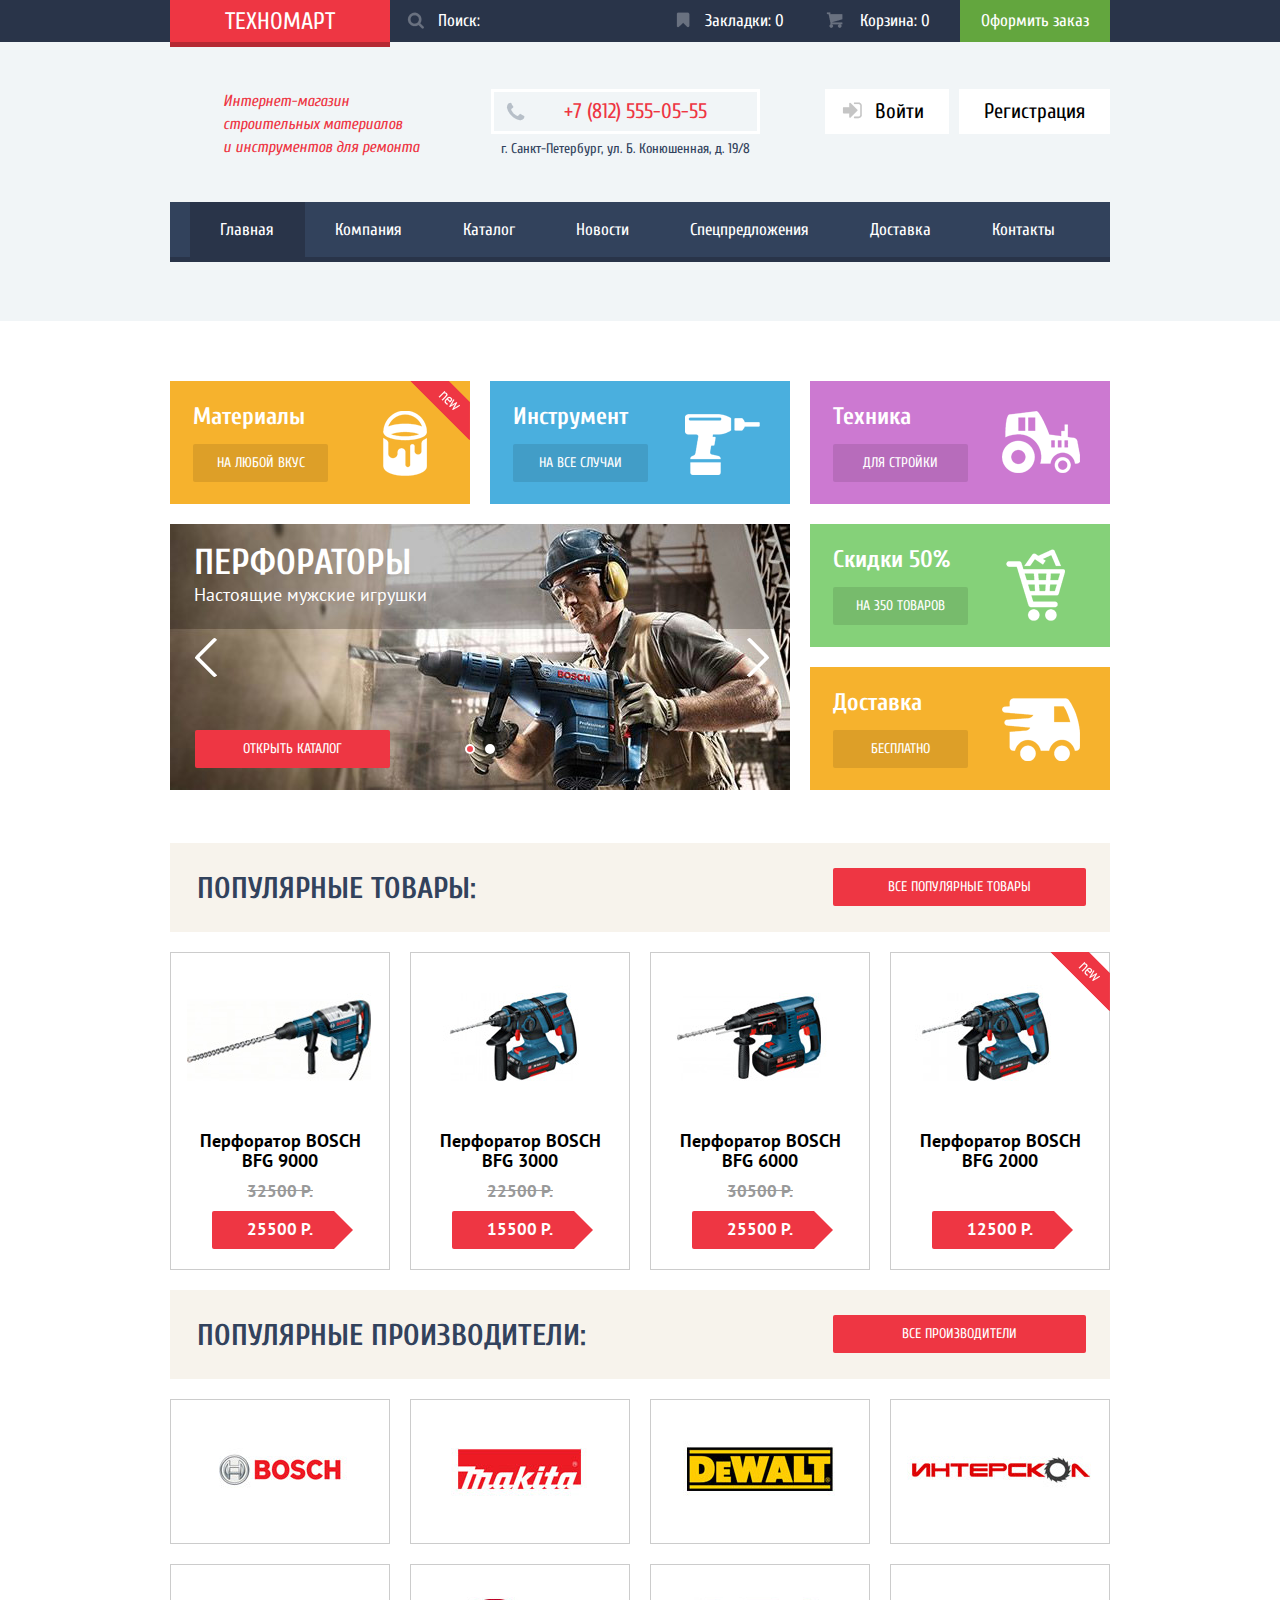
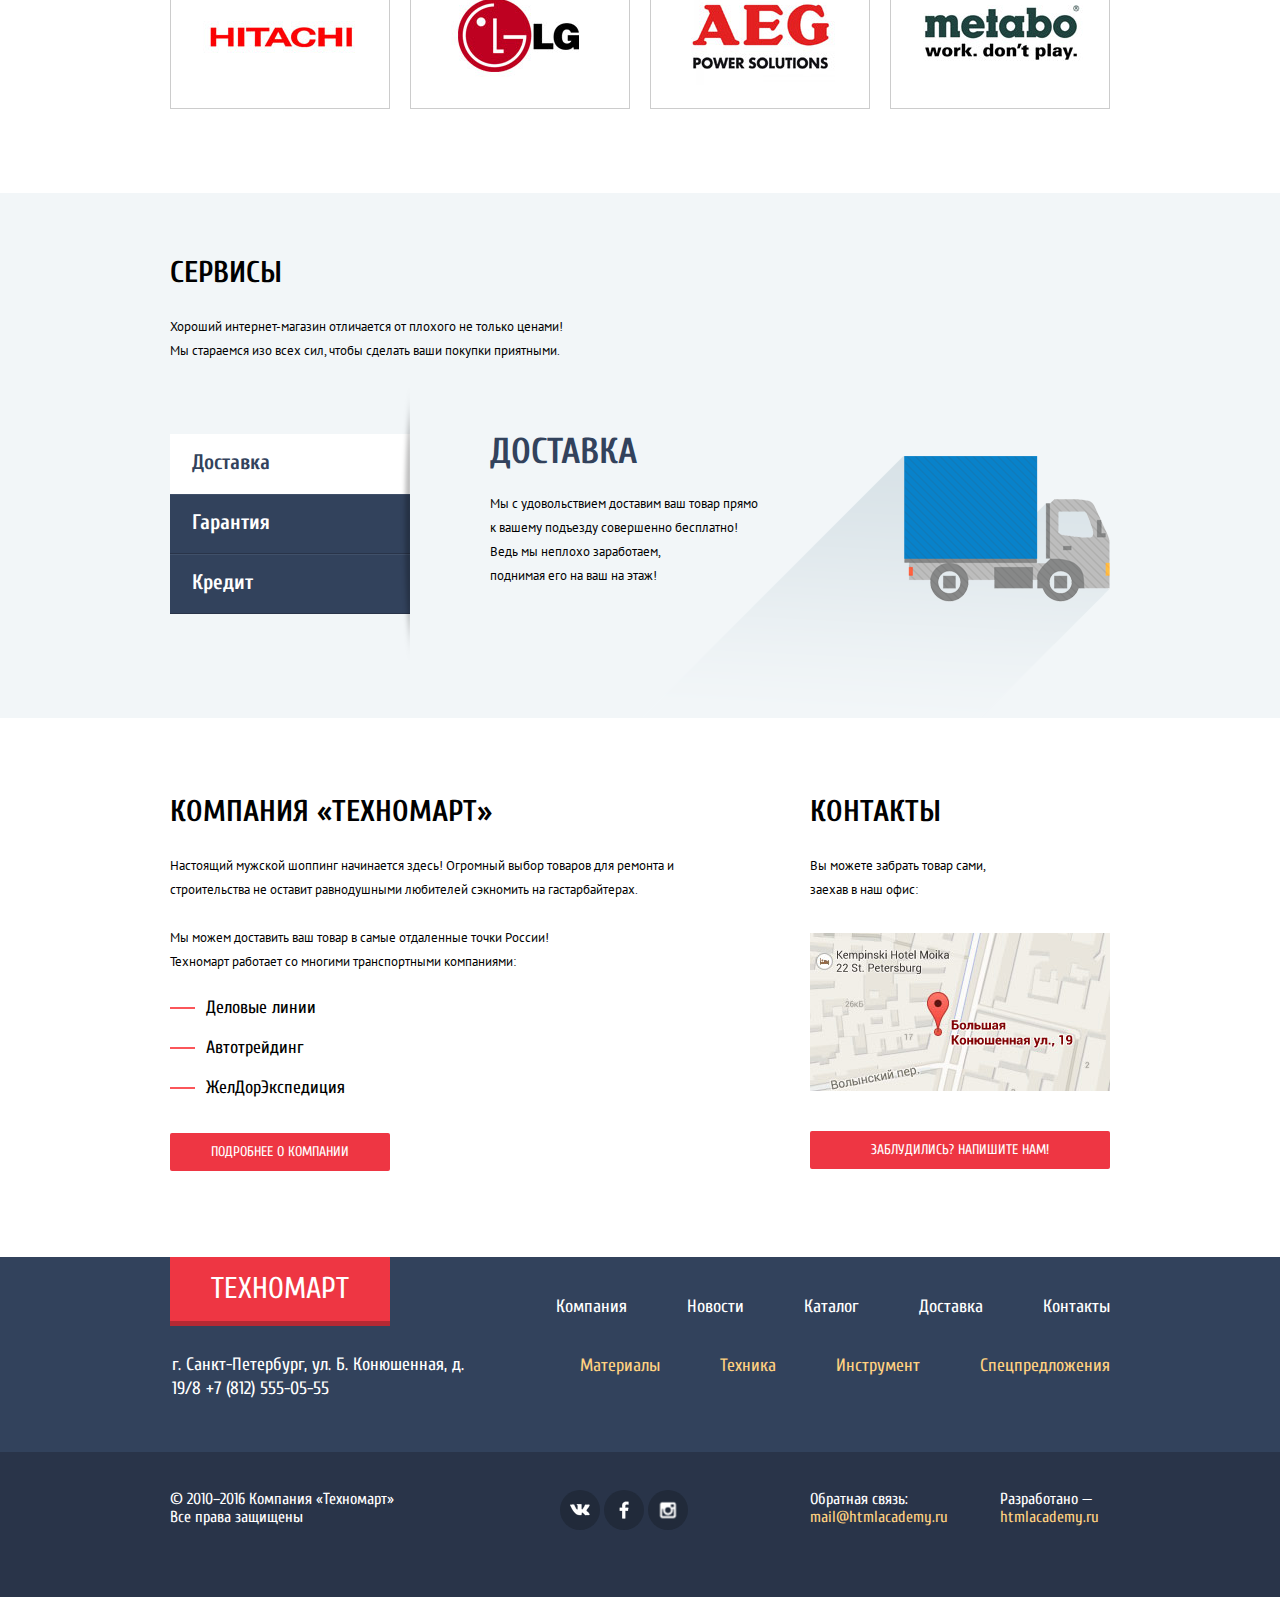
==== commit 17cef970: "Next" ====
--- a/index.html
+++ b/index.html
@@ -4,9 +4,9 @@
     <meta charset="UTF-8">
     <meta name="format-detection" content="telephone=no">
     <title>Technomart</title>
-    <link href="https://fonts.googleapis.com/css?family=Cuprum:400,400i,700,700i|Open+Sans:300,400,600|PT+Sans+Narrow|PT+Sans:400,700&subset=cyrillic" rel="stylesheet">
+    <link href="https://fonts.googleapis.com/css?family=Cuprum:400,400i,700|PT+Sans:400,700&subset=cyrillic" rel="stylesheet">
     <link rel="stylesheet" href="css/normalize.css">
-    <link rel="stylesheet" href="css/styles.min.css">
+    <link rel="stylesheet" href="css/styles.css">
   </head>
 
   <body>
@@ -211,7 +211,7 @@
           <div class="info-contacts">
             <h2>Контакты</h2>
             <p>Вы можете забрать товар сами,<br>заехав в наш офис:</p>
-            <div class="info-map"><img width="300" height="158" src="img/info-map.jpg" alt="Карта"></div>
+            <a class="info-map js-open-map"><img width="300" height="158" src="img/info-map.jpg" alt="Карта"></a>
             <a href="#" class="btn">Заблудились? НАПИШИТЕ НАМ!</a>
           </div>
         </div>
@@ -288,6 +288,10 @@
         <a class="btn btn-close modal-close">продолжить покупки</a>
       </div>
     </div>
-    <script src="js/script.min.js"></script>
+    <div class="modal-content-map">
+      <button class="modal-content-close" type="button" title="Закрыть">Закрыть</button>
+      <iframe src="https://www.google.com/maps/embed?pb=!1m18!1m12!1m3!1d1998.6037999040354!2d30.322010416394033!3d59.938716271971415!2m3!1f0!2f0!3f0!3m2!1i1024!2i768!4f13.1!3m3!1m2!1s0x4696310fca5ba729%3A0xea9c53d4493c879f!2sBolshaya+Konyushennaya+ul.%2C+19%2C+Sankt-Peterburg%2C+Russia%2C+191186!5e0!3m2!1sen!2s!4v1441888483426" width="940" height="446" frameborder="0" style="border:0" allowfullscreen></iframe>
+    </div>
+    <script src="js/script.js"></script>
   </body>
 </html>
--- a/css/styles.css
+++ b/css/styles.css
@@ -0,0 +1,2409 @@
+body {
+  min-width: 960px;
+
+  font-size: 13px;
+  line-height: 1.2;
+  font-family: 'Cuprum', 'Arial', sans-serif;
+
+  color: #000000;
+}
+
+.main-header {
+  padding-bottom: 59px;
+
+  background: #f1f5f7;
+}
+
+h2 {
+  font-size: 24px;
+  line-height: 1.25;
+}
+
+h3 {
+  font-size: 17px;
+  line-height: 1.765;
+}
+
+.header-menu {
+  min-height: 42px;
+  margin-bottom: 47px;
+
+  background: #293449;
+}
+
+.container {
+  width: 940px;
+  margin: 0 auto;
+  padding-right: 10px;
+  padding-left: 10px;
+}
+
+.container::after {
+  content: "";
+  display: table;
+  clear: both;
+}
+
+.btn {
+  display: inline-block;
+  padding-top: 12px;
+  padding-bottom: 12px;
+
+  font-size: 14px;
+  line-height: 1;
+  text-align: center;
+  text-transform: uppercase;
+  text-decoration: none;
+
+  color: white;
+  background-color: #ee3643;
+  border: none;
+  border-radius: 2px;
+  cursor: pointer;
+}
+
+.btn:hover {
+  background: #ca2c37;
+}
+
+.btn:active {
+  background: #ba2732;
+}
+
+img {
+  max-width: 100%;
+
+  border-style: none;
+  vertical-align: top;
+  overflow: hidden;
+}
+
+.clearfix::after {
+  content: "";
+  display: table;
+  clear: both;
+}
+
+/**Первая часть шапки**/
+.logo {
+  position: relative;
+
+  float: left;
+  width: 220px;
+  padding-top: 9px;
+  padding-bottom: 7px;
+
+  font-size: 24px;
+  line-height: 26px;
+  text-align: center;
+  text-transform: uppercase;
+  text-decoration: none;
+
+  color: white;
+  background-color: #ee3643;
+}
+
+.logo::after {
+  position: absolute;
+  bottom: -5px;
+
+  display: block;
+  width: 220px;
+  height: 5px;
+
+  background: #b52933;
+  content: "";
+}
+
+.logo:hover {
+  background: #ca2c37;
+}
+
+.logo:hover::after {
+  background: #9a212a;
+}
+
+.logo:active {
+  background: #ba2732;
+}
+
+.logo:active::after {
+  background: #8e1e26;
+}
+
+/** Поисковая форма**/
+
+.search {
+  position: relative;
+  margin: 0;
+  padding: 0;
+
+  float: left;
+}
+
+.search button {
+  position: absolute;
+  top: 12px;
+  left: 17px;
+
+  width: 17px;
+  height: 17px;
+
+  background: url("../img/sprite/sprite.png") no-repeat;
+  background-position: -29px -95px;
+  opacity: 0.3;
+  text-indent: -10000px;
+  border-style: none;
+  outline: none;
+
+}
+
+.search input{
+  width: 270px;
+  max-height: 42px;
+  padding-top: 12px;
+  padding-right: 10px;
+  padding-bottom: 12px;
+  padding-left: 48px;
+
+  font-size: 17px;
+  line-height: 1.059;
+
+  color: white;
+  background-color: transparent;
+  border-style: none;
+  outline: none;
+  box-sizing: border-box;
+}
+
+.search input::-webkit-input-placeholder {
+  color: #ffffff;
+  opacity: 1;
+}
+
+.search input:-moz-placeholder {
+  color: #ffffff;
+  opacity: 1;
+}
+
+.search input:hover {
+  background: #212a3a;
+}
+
+input:hover + button {
+  opacity: 1;
+}
+
+.search input:focus {
+  color: #000000;
+  background: #ffffff;
+}
+
+input:focus + button {
+  background-position: -54px -95px;
+}
+
+/**Меню заказов**/
+
+.header-order {
+  float: right;
+  width: 450px;
+
+  font-size: 0;
+}
+
+.header-order a {
+  display: inline-block;
+  width: 150px;
+  padding-top: 12px;
+  padding-bottom: 12px;
+  padding-left: 20px;
+
+  font-size: 17px;
+  line-height: 1.059;
+  text-align: center;
+
+  color: white;
+  text-decoration: none;
+  box-sizing: border-box;
+}
+
+.header-order .header-order-marks {
+  padding-left: 18px;
+}
+
+.header-order-marks,
+.header-order-basket {
+  position: relative;
+}
+
+.header-order-marks:hover,
+.header-order-basket:hover {
+  background: #212a3a;
+}
+
+.header-order-marks::after,
+.header-order-basket::after {
+  position: absolute;
+  left: 16px;
+  top: 12px;
+
+  display: block;
+  width: 14px;
+  height: 16px;
+
+  background: url("../img/sprite/sprite.png") no-repeat;
+  background-position: -222px -95px;
+
+  text-indent: -10000px;
+  opacity: 0.3;
+
+  content: "";
+}
+
+.header-order-basket::after {
+  width: 17px;
+  height: 16px;
+
+  background-position: -79px -95px;
+}
+
+.header-order-marks:hover::after,
+.header-order-basket:hover::after {
+  opacity: 1;
+}
+
+.header-order-marks:active,
+.header-order-basket:active {
+  background: #161d29;
+  opacity: 0.3;
+}
+
+.header-order .header-order-confirmation {
+  padding-left: 0;
+
+  background-color: #63a63e;
+}
+
+.header-order-confirmation:hover {
+  background-color: #5fbb2d;
+}
+
+.header-order-confirmation:active {
+  opacity: 0.51;
+}
+
+/**Кнопка корзины на странице каталога**/
+
+.filled {
+  background: #ee3643;
+}
+
+.filled:hover {
+  background: #ca2c37;
+}
+
+.filled:active {
+  background: #ba2732;
+}
+
+    /*--Вторая часть шапки--*/
+.main-header-about {
+  padding-bottom: 41px;
+}
+
+
+.main-header-about p {
+  float: left;
+  width: 200px;
+  margin: 0;
+  margin-top: 1px;
+  padding-left: 53px;
+
+  font-size: 16px;
+  line-height: 1.438;
+  font-style: italic;
+
+  color: #ee3643;
+}
+
+.main-header-contacts {
+  float: left;
+  margin-left: 68px;
+}
+
+.main-header-phone {
+  position: relative;
+
+  display: block;
+  padding-top: 6px;
+  padding-right: 50px;
+  padding-bottom: 6px;
+  padding-left: 70px;
+
+  font-size: 21px;
+  line-height: 1.286;
+  text-decoration: none;
+
+  color: #ee3643;
+  background-color: transparent;
+  border: 3px solid white;
+}
+
+.main-header-phone::after {
+  position: absolute;
+  left: 12px;
+  top: 10px;
+
+  display: block;
+  width: 19px;
+  height: 19px;
+
+  background: url("../img/sprite/sprite.png") no-repeat;
+  background-position: -104px -95px;
+
+  text-indent: -10000px;
+
+  content: "";
+}
+
+.main-header-contacts span {
+  display: block;
+  margin-top: 3px;
+
+  font-size: 14px;
+  line-height: 1.714;
+  text-align: center;
+
+  color: #32425c;
+}
+
+.main-header .user-block {
+  float: right;
+  width: 300px;
+
+  font-size: 0;
+}
+
+/**Блок пользователя**/
+
+.user-block-login {
+  position: relative;
+
+  display: inline-block;
+  margin-left: 15px;
+  padding-top: 9px;
+  padding-right: 25px;
+  padding-bottom: 9px;
+  padding-left: 50px;
+
+  font-size: 21px;
+  line-height: 1.286;
+
+  color: #000000;
+  background: white;
+  text-decoration: none;
+}
+
+.user-block-login::after {
+  position: absolute;
+  left: 17px;
+  top: 13px;
+
+  display: block;
+  width: 20px;
+  height: 17px;
+
+  background: url("../img/sprite/sprite.png") no-repeat;
+  background-position: -288px -70px;
+
+  text-indent: -10000px;
+
+  content: "";
+}
+
+.user-block-login:hover::after {
+  background-position: -345px -70px;
+}
+
+.user-block-login:active::after {
+  background-position: -288px -70px;
+}
+
+.user-block-registration {
+  display: inline-block;
+  margin-left: 10px;
+  padding: 9px 25px;
+
+  font-size: 21px;
+  line-height: 1.286;
+
+  color: #000000;
+  background: white;
+  text-decoration: none;
+}
+
+.user-block-login:hover,
+.user-block-registration:hover {
+  color: #ee3643;
+}
+
+.user-block-login:active,
+.user-block-registration:active {
+  color: #cacaca;
+}
+
+/**Блок пользователя вторя страница**/
+.user-block-accountmenu {
+  position: relative;
+
+  display: inline-block;
+  margin-bottom: 5px;
+  padding-top: 9px;
+  padding-right: 65px;
+  padding-bottom: 9px;
+  padding-left: 48px;
+
+  font-size: 21px;
+  line-height: 1.286;
+  text-decoration: none;
+
+  color: #000000;
+  background: white;
+}
+
+.user-block-accountmenu::after {
+  position: absolute;
+  left: 15px;
+  top: 13px;
+
+  display: block;
+  width: 20px;
+  height: 18px;
+
+  background: url("../img/sprite/sprite.png") no-repeat;
+  background-position: -166px -95px;
+
+  text-indent: -10000px;
+
+  content: "";
+}
+
+.user-block-accountmenu:hover::after {
+  background-position: -194px -95px;
+}
+
+.user-block-accountmenu:active {
+  color: #cacaca;
+}
+
+.user-block-accountmenu:active::after {
+  background-position: -166px -95px;
+}
+
+.user-block-logout {
+  position: relative;
+
+  display: inline-block;
+}
+
+.user-block-logout::after {
+  position: absolute;
+  top: -15px;
+  left: -30px;
+
+  display: block;
+  width: 21px;
+  height: 17px;
+
+  background: url("../img/sprite/sprite.png") no-repeat;
+  background-position: -316px -70px;
+
+  text-indent: -10000px;
+
+  content: "";
+}
+
+.user-block-logout:hover::after {
+  background-position: 0 -95px;
+}
+
+.user-block-logout:active::after {
+  background-position: -316px -70px;
+}
+
+.user-block-addsmenu {
+  display: inline-block;
+  margin-left: 17px;
+
+  font-size: 16px;
+  line-height: 1.286;
+
+  color: #32425c;
+}
+
+.user-block-addsmenu:last-child {
+  position: relative;
+
+  margin-left: 30px;
+}
+
+.user-block-addsmenu:last-child::before {
+  position: absolute;
+  left: -14px;
+  top: 9px;
+
+  display: block;
+  width: 4px;
+  height: 5px;
+
+  background: #32425c;
+  border-radius: 50%;
+
+  text-indent: -10000px;
+
+  content: "";
+}
+
+.user-block-addsmenu:hover {
+  color: #ee3643;
+}
+
+.user-block-addsmenu:active {
+  color: #cacaca;
+}
+
+/**Главное меню**/
+
+.main-nav ul {
+  position: relative;
+
+  font-size: 0;
+  margin: 0;
+  padding: 0;
+  width: inherit;
+  padding-left: 20px;
+
+  background-color: #32425c;
+}
+
+.main-nav ul::before {
+  position: absolute;
+  bottom: 0;
+  left: 0;
+  right: 0;
+
+  height: 5px;
+
+  background: #293449;
+
+  content: "";
+}
+
+.main-nav li {
+  position: relative;
+
+  display: inline-block;
+  font-size: 17px;
+  line-height: 1;
+  vertical-align: top;
+}
+
+.main-nav a {
+  display: block;
+
+  padding-top: 19px;
+  padding-left: 30px;
+  padding-bottom: 24px;
+  padding-right: 31px;
+
+  text-align: center;
+  text-decoration: none;
+
+  color: white;
+}
+
+.main-nav a:hover {
+  background: #293449;
+}
+
+.main-nav a:active {
+  background: #1d2739;
+}
+
+.main-nav a.active {
+  background: #293449;
+}
+
+/**Первая часть мейна со слайдером**/
+.main-index {
+  padding-top: 60px;
+}
+
+.features {
+  margin-right: -10px;
+  margin-left: -10px;
+  margin-bottom: 33px;
+}
+
+.features-item {
+  float: left;
+  width: 300px;
+  margin-right: 10px;
+  margin-bottom: 20px;
+  margin-left: 10px;
+  padding-top: 21px;
+  padding-left: 23px;
+  padding-bottom: 22px;
+
+  box-sizing: border-box;
+}
+
+.features-item-material {
+  position: relative;
+
+  background-color: #f6b22d;
+}
+
+.features-item-material::after {
+  position: absolute;
+  top: 30px;
+  right: 43px;
+
+  display: block;
+  width: 44px;
+  height: 65px;
+
+  background: url("../img/sprite/sprite.png") no-repeat;
+  background-position: 0 0;
+
+  text-indent: -10000px;
+
+  content: "";
+}
+
+.features-item-instrument {
+  position: relative;
+
+  background-color: #4aafde;
+}
+
+.features-item-instrument::after {
+  position: absolute;
+  top: 33px;
+  right: 30px;
+
+  display: block;
+  width: 75px;
+  height: 61px;
+
+  background: url("../img/sprite/sprite.png") no-repeat;
+  background-position: -52px 0;
+
+  text-indent: -10000px;
+
+  content: "";
+}
+
+.features-item-technics {
+  position: relative;
+
+  background-color: #cc79d1;
+}
+
+.features-item-technics::after {
+  position: absolute;
+  top: 30px;
+  right: 30px;
+
+  display: block;
+  width: 78px;
+  height: 62px;
+
+  background: url("../img/sprite/sprite.png") no-repeat;
+  background-position: -135px 0;
+
+  text-indent: -10000px;
+
+  content: "";
+}
+
+.features-item-discount {
+  position: relative;
+
+  background-color: #85d179;
+}
+
+.features-item-discount::after {
+  position: absolute;
+  top: 25px;
+  right: 45px;
+
+  display: block;
+  width: 59px;
+  height: 72px;
+
+  background: url("../img/sprite/sprite.png") no-repeat;
+  background-position: -221px 0;
+
+  text-indent: -10000px;
+
+  content: "";
+}
+
+.features-item-delivery {
+  position: relative;
+
+  background-color: #f6b22d;
+}
+
+.features-item-delivery::after {
+  position: absolute;
+  top: 31px;
+  right: 30px;
+
+  display: block;
+  width: 78px;
+  height: 63px;
+
+  background: url("../img/sprite/sprite.png") no-repeat;
+  background-position: -288px 0;
+
+  text-indent: -10000px;
+
+  content: "";
+}
+
+.features-item h2 {
+  margin: 0;
+  margin-bottom: 12px;
+
+  font-size: 24px;
+  font-weight: bold;
+
+  color: white;
+}
+
+.features-item .btn {
+  width: 135px;
+
+  background-color: rgba(0, 0, 0, 0.1);
+}
+
+.features-item .btn:hover {
+  background-color: rgba(0, 0, 0, 0.2);
+}
+
+.features-item .btn:active {
+  background-color: rgba(0, 0, 0, 0.3);
+}
+
+/**Слайдер №1**/
+
+.features-slider {
+  position: relative;
+
+  float: left;
+  width: 620px;
+  padding: 0;
+  overflow: hidden;
+}
+
+.features-slider input {
+  display: none;
+}
+
+.features-slider-item {
+  position: relative;
+
+  height: 266px;
+}
+
+.features-slider-item:first-child {
+  display: none;
+
+  background: #9a8a73 url("../img/features-slider-item-perforator.jpg") no-repeat;
+}
+
+.features-slider-item:last-child {
+  display: none;
+
+  background: #a27a6f url("../img/features-slider-item-drill.jpg") no-repeat;
+}
+
+.features-slider h2 {
+  margin: 0;
+  padding-top: 21px;
+  padding-bottom: 2px;
+  padding-left: 24px;
+
+  font-size: 36px;
+  line-height: 1;
+  font-weight: bold;
+  text-transform: uppercase;
+
+  color: #ffffff;
+}
+
+.features-slider span {
+  display: block;
+  padding-left: 24px;
+
+  font-size: 18px;
+  line-height: 1.333;
+  font-family: 'PT Sans', 'Arial', sans-serif;
+
+  color: #ffffff;
+}
+
+.features-slider .btn {
+  position: absolute;
+  bottom: 22px;
+  left: 25px;
+
+  width: 195px;
+
+  background: #ee3643;
+}
+
+.features-slider-item .btn:hover {
+  background: #ca2c37;
+}
+
+.features-slider-item .btn:active {
+  background: #ba2732;
+}
+
+.features-slider .features-slider-controls {
+  position: absolute;
+  bottom: 41px;
+  left: 295px;
+
+  margin-bottom: -5px;
+
+  font-size: 0;
+
+  z-index: 1000;
+}
+
+.features-slider-controls label {
+  display: inline-block;
+  width: 6px;
+  height: 6px;
+  margin-left: 10px;
+
+  background-color: #ffffff;
+  border: 2px solid #ffffff;
+  border-radius: 50%;
+  cursor: pointer;
+}
+
+.features-slider-controls label:first-child::before,
+.features-slider-controls label:last-child::before {
+  position: absolute;
+  bottom: 82px;
+
+  width: 25px;
+  height: 25px;
+
+  border-top: 4px solid #ffffff;
+  border-right: 4px solid #ffffff;
+  border-radius: 3px;
+
+  content: "";
+  z-index: 1000;
+}
+
+.features-slider-controls label:first-child::before {
+  left: -265px;
+  -webkit-transform: rotate(-135deg);
+  -ms-transform: rotate(-135deg);
+  transform: rotate(-135deg);
+}
+
+.features-slider-controls label:last-child::before {
+  left: 270px;
+  
+  -webkit-transform: rotate(45deg);
+  -ms-transform: rotate(45deg);
+  transform: rotate(45deg);
+}
+
+.features-slider-controls label:first-child {
+  margin-left: 0;
+}
+
+#left-arrow:checked ~ .features-slider-controls label:first-child {
+  background-color: #f04a55;
+}
+
+#left-arrow:checked ~ .features-slider-content .features-slider-item:first-child {
+  display: block;
+}
+
+#right-arrow:checked ~ .features-slider-controls label:last-child {
+  background-color: #f04a55;
+}
+
+#right-arrow:checked ~ .features-slider-content .features-slider-item:last-child {
+  display: block;
+}
+/**Оформление мейна второй страницы**/
+/**Хлебные крошки**/
+.breadcrumbs {
+  font-size: 0;
+}
+
+.breadcrumbs a,
+.breadcrumbs span {
+  position: relative;
+
+  display: inline-block;
+  min-height: 25px;
+  padding-top: 21px;
+  padding-right: 42px;
+  padding-bottom: 13px;
+  padding-left: 5px;
+
+  font-size: 13px;
+  line-height: 1.385;
+  text-align: left;
+  text-decoration: none;
+  text-transform: uppercase;
+  font-family: 'PT Sans', 'Arial', sans-serif;
+
+  color: #000000;
+  vertical-align: top;
+}
+
+.breadcrumbs a::after {
+  position: absolute;
+  right: 10px;
+  top: 23px;
+
+  display: block;
+  width: 8px;
+  height: 12px;
+
+  background: url("../img/sprite/sprite.png") no-repeat;
+  background-position: -338px -95px;
+
+  text-indent: -10000px;
+
+  content: "";
+}
+
+.breadcrumbs a:first-child {
+  font-size: 0;
+}
+
+.breadcrumbs a:first-child::before {
+  position: absolute;
+  left: 0;
+  top: 23px;
+
+  display: block;
+  width: 15px;
+  height: 12px;
+
+  background: url("../img/sprite/sprite.png") no-repeat;
+  background-position: -315px -95px;
+
+  text-indent: -10000px;
+
+  content: "";
+}
+
+.breadcrumbs a:first-child {
+  margin-left: 0;
+}
+
+main h1 {
+  margin: 0;
+  padding: 30px 0;
+  margin-bottom: 20px;
+  padding-left: 26px;
+
+  font-size: 30px;
+  line-height: 1;
+  text-transform: uppercase;
+
+  color: #32425c;
+  background: #f2f6f8;
+}
+/** фильтер **/
+
+.filter {
+  float: left;
+  width: 220px;
+}
+
+fieldset {
+  margin: 0;
+  padding: 0;
+
+  border-style: none;
+}
+
+.filter h2 {
+  min-height: 38px;
+  margin: 0;
+  padding: 9px 19px;
+
+  font-size: 13px;
+  line-height: 1.385;
+  text-transform: uppercase;
+  font-family: 'PT Sans', 'Arial', sans-serif;
+
+  background: #f7f3ec;
+
+  box-sizing: border-box;
+}
+
+.filter legend {
+  margin: 0;
+  padding: 12px 0;
+
+  font-size: 17px;
+  line-height: 1.765;
+  font-weight: bold;
+  text-transform: uppercase;
+  font-family: 'PT Sans', 'Arial', sans-serif;
+}
+
+.filter-radio legend {
+  padding-top: 10px;
+}
+
+.filter .range-filter {
+  position: relative;
+
+  width: 220px;
+  min-height: 127px;
+  margin-bottom: 30px;
+}
+
+.range-filter-controls {
+  position: relative;
+
+  height: 80px;
+  margin-bottom: 9px;
+  padding: 0 20px;
+
+  background: #f7f3ec;
+  border-radius: 2px;
+  overflow: hidden;
+}
+
+.range-filter-controls .scale {
+  height: 2px;
+  margin-top: 39px;
+
+  background: #d7dcde;
+}
+
+.range-filter-controls .bar {
+  height: 2px;
+
+  background: #00ca74;
+}
+
+.range-filter-controls .toggle {
+  position: absolute;
+  top: 30px;
+  left: 30px;
+
+  width: 4px;
+  height: 4px;
+
+  border: 8px solid white;
+
+  background: #ababab;
+  cursor: pointer;
+  border-radius: 50%;
+  box-shadow: 0 2px 1px 0 #cfcfcf;
+}
+
+.range-filter-controls .min-toggle {
+  left: 20px;
+}
+
+.range-filter-controls .max-toggle {
+  left: 160px;
+}
+
+.price-controls input {
+  width: 95px;
+  padding: 10px 10px;
+
+  font-size: 17px;
+  line-height: 1;
+  text-align: center;
+  font-family: 'PT Sans', 'Arial', sans-serif;
+
+  color: #283136;
+  background: #f7f3ec;
+  border-radius: 2px;
+  border: none;
+  outline: none;
+  box-sizing: border-box;
+}
+
+.price-controls .min-price {
+  margin-right: 26px;
+}
+
+.price-controls {
+  position: relative;
+
+  white-space: nowrap;
+}
+
+.price-controls::after {
+  position: absolute;
+  top: 50%;
+  left: 103px;
+
+  width: 10px;
+
+  border: 1px solid black;
+
+  content: "";
+}
+
+.filter .range-filter::after {
+  position: absolute;
+  bottom: -26px;
+  left: 0;
+
+  width: 220px;
+
+  border-bottom: 1px solid #e5e5e5;
+
+  content: "";
+}
+
+input[type="checkbox"] + label,
+input[type="radio"] + label {
+  position: relative;
+
+  display: block;
+  margin-top: 2px;
+  margin-bottom: 21px;
+  margin-left: 34px;
+
+  font-size: 15px;
+  line-height: 1.333;
+  text-transform: uppercase;
+  font-family: 'PT Sans', 'Arial', sans-serif;
+
+  cursor: pointer;
+  -webkit-user-select: none;
+  -moz-user-select: none;
+  -ms-user-select: none;
+  user-select: none;
+}
+
+.filter-checkbox label:last-child {
+  margin-bottom: 31px;
+}
+
+.filter-radio label:last-child {
+  margin-bottom: 0;
+}
+
+.filter input[type="checkbox"] {
+  display: none;
+}
+
+.filter-checkbox {
+  position: relative;
+}
+
+.filter-checkbox::after {
+  position: absolute;
+  bottom: 7px;
+  left: 0;
+
+  width: 220px;
+
+  border-bottom: 1px solid #e5e5e5;
+
+  content: "";
+}
+
+.filter-checkbox label::after {
+  position: absolute;
+  top: 0;
+  left: -33px;
+
+
+  display: block;
+  width: 19px;
+  height: 18px;
+
+  background: transparent;
+  border: 2px solid #c1c1c1;
+  border-radius: 5px;
+
+  text-indent: -10000px;
+
+  content: "";
+}
+
+input[type="checkbox"]:checked + label::after {
+  width: 27px;
+  height: 23px;
+
+  background: url("../img/sprite/sprite.png") -131px -95px no-repeat;
+  border: none;
+}
+
+.filter input[type="radio"] {
+  display: none;
+}
+
+.filter-radio label::after {
+  position: absolute;
+  top: -1px;
+  left: -33px;
+
+  display: block;
+  width: 16px;
+  height: 16px;
+
+  background: transparent;
+  border: 3px solid #c1c1c1;
+  border-radius: 50%;
+
+  text-indent: -10000px;
+
+  content: "";
+}
+
+input[type="radio"]:checked + label::before {
+  position: absolute;
+  top: 10px;
+  left: -30px;
+
+
+  display: block;
+  width: 8px;
+  height: 8px;
+
+  background: #c1c1c1;
+  border-radius: 50%;
+  -webkit-transform: translate(50%,-50%);
+  -ms-transform: translate(50%,-50%);
+  transform: translate(50%,-50%);
+
+  text-indent: -10000px;
+
+  content: "";
+}
+
+.filter input[type="submit"] {
+  margin-top: 56px;
+  padding: 9px 38px;
+
+  font-size: 13px;
+  line-height: 1.385;
+  text-transform: uppercase;
+  font-family: 'PT Sans', 'Arial', sans-serif;
+
+  background: transparent;
+  border: 1px solid #e5e5e5;
+  outline: none;
+  cursor: pointer;
+}
+
+.filter input[type="submit"]:hover {
+  border-color: #bdc6ca;
+}
+
+.filter input[type="submit"]:active {
+  border-color: #ee3643;
+}
+
+/**Сортировка**/
+
+.sorting {
+  float: right;
+  width: 700px;
+  min-height: 38px;
+  margin-bottom: 20px;
+  padding: 10px 19px;
+
+  background: #f7f3ec;
+
+  box-sizing: border-box;
+}
+
+.sorting h2, .sorting a {
+  float: left;
+
+  font-size: 13px;
+  line-height: 1.3;
+  text-transform: uppercase;
+  text-decoration: none;
+  font-family: 'PT Sans', 'Arial', sans-serif;
+
+  background: #f7f3ec;
+}
+
+.sorting h2 {
+  margin: 0;
+  margin-right: 70px;
+}
+
+.sorting a {
+  margin-left: 72px;
+
+  color: #acaaa5;
+  border-bottom: 1px dotted #ee3643;
+}
+
+.sorting a.active {
+  color: #ee3643;
+
+  border: none;
+}
+
+.sorting .on-increase,
+.sorting .on-decrease {
+  position: relative;
+
+  font-size: 0;
+}
+
+.sorting .on-increase::after {
+  position: absolute;
+  top: -1px;
+  left: -32px;
+
+  border: 5px solid transparent;
+  border-bottom: 10px solid #ee3643;
+
+  content: "";
+}
+
+.sorting .on-decrease::after {
+  position: absolute;
+  top: 4px;
+  left: 0;
+
+  border: 5px solid transparent;
+  border-top: 10px solid #c6c2bd;
+
+  content: "";
+}
+
+/** Товары **/
+.catalog-content {
+  float: right;
+  width: 700px;
+}
+
+.paginator {
+  float: left;
+  margin-top: 32px;
+  margin-bottom: 60px;
+}
+
+.paginator a {
+  float: left;
+  min-width: 38px;
+  margin-right: 10px;
+  padding: 10px 0;
+
+  font-size: 13px;
+  text-decoration: none;
+  text-transform: uppercase;
+  text-align: center;
+  font-family: 'PT Sans', 'Arial', sans-serif;
+
+  color: #000000;
+  border: 1px solid #e5e5e5;
+  border-radius: 2px;
+  box-sizing: border-box;
+}
+
+.paginator a:hover {
+  border-color: #bdc6ca;
+}
+
+.paginator a:active {
+  border-color: #ee3643;
+}
+
+.paginator a:first-child {
+  display: none;
+}
+
+.paginator a:last-child {
+  padding: 10px 31px;
+}
+
+.paginator .active {
+  padding: 11px 0;
+
+  color: #ffffff;
+  background: #ee3643;
+
+  border: none;
+}
+
+/**Вторая часть мейна популярные товары**/
+
+
+.main-title {
+  margin-bottom: 20px;
+  padding-top: 25px;
+  padding-right: 24px;
+  padding-bottom: 26px;
+  padding-left: 27px;
+
+  background-color: #f7f3ec;
+}
+
+.main-title h2 {
+  float: left;
+  margin: 0;
+  padding-top: 6px;
+
+  font-size: 30px;
+  line-height: 1;
+  text-transform: uppercase;
+
+  color: #32425c;
+}
+
+.main-title .btn {
+  float: right;
+  width: 253px;
+  margin-left: 25px;
+}
+
+.goods {
+  font-size: 0;
+  margin-right: -10px;
+  margin-left: -10px;
+}
+
+.goods-item {
+  position: relative;
+
+  display: inline-block;
+  width: 218px;
+  min-height: 316px;
+  margin-right: 10px;
+  margin-bottom: 20px;
+  margin-left: 10px;
+
+  font-size: 17px;
+  line-height: 1.059;
+  font-family: 'PT Sans', 'Arial', sans-serif;
+  font-weight: bold;
+  text-align: center;
+
+  border: 1px solid #ccc;
+  vertical-align: top;
+}
+
+/**Появляющиеся кнопки**/
+
+.goods-item-order {
+  position: absolute;
+  top: 0;
+  left: 0;
+
+  width: 218px;
+  height: 88px;
+  padding: 41px 0;
+
+  background-color: #fff;
+}
+
+.goods-item-buy,
+.goods-item-marks {
+  position: relative;
+
+  display: block;
+  width: 135px;
+  margin: 0 auto 7px;
+  padding: 10px 0;
+
+  font-size: 14px;
+  line-height: 1.286;
+  font-weight: normal;
+  text-decoration: none;
+  text-transform: uppercase;
+  font-family: 'Cuprum', 'Arial', sans-serif;
+
+  color: #fff;
+  border-radius: 3px;
+  background-color: #63a63e;
+}
+
+.goods-item-buy {
+  box-shadow: inset 0 -3px 0 #367315;
+}
+
+.goods-item-buy::after {
+  position: absolute;
+  left: 13px;
+  top: 10px;
+
+  display: block;
+  width: 16px;
+  height: 16px;
+
+  background: transparent url("../img/sprite/sprite.png") no-repeat;
+  background-position: -79px -95px;
+
+  text-indent: -10000px;
+  opacity: 0.3;
+
+  content: "";
+
+}
+
+.goods-item-buy:hover {
+  background: #5fbb2d;
+}
+
+.goods-item-buy:active {
+  background: #518534;
+}
+
+.goods-item-buy:hover::after,
+.goods-item-buy:active::after {
+  opacity: 1;
+}
+
+.goods-item-marks {
+  width: 129px;
+  padding: 7px 0;
+
+  color: #32425c;
+  border: 3px solid #63a63e;
+  background-color: #fff;
+}
+
+.goods-item-marks:hover {
+  border-color: #32425c;
+}
+
+.goods-item-marks:active {
+  opacity: 0.3;
+}
+
+.goods-item-order {
+  display: none;
+}
+
+.goods-item:hover .goods-item-order {
+  display: block;
+}
+
+.goods-item:hover {
+  box-shadow: 0 15px 60px -5px rgba(41, 52, 73, 0.3);
+}
+
+.goods-item-image {
+  margin: 0;
+  padding: 0;
+}
+
+.goods-item-title {
+  min-height: 40px;
+  margin-top: 8px;
+  margin-bottom: 11px;
+  padding-right: 25px;
+  padding-left: 25px;
+
+  font-size: 18px;
+  line-height: 1.111;
+  white-space: normal;
+}
+
+.goods-item-discount {
+  min-height: 18px;
+  margin-bottom: 11px;
+
+  text-decoration: line-through;
+
+  color: #999999;
+}
+
+.goods-item .btn {
+  position: relative;
+
+  width: 136px;
+  min-height: 20px;
+  padding-top: 10px;
+  padding-bottom: 8px;
+
+  font-size: 17px;
+}
+
+.goods-item .btn::after {
+  content: "";
+  position: absolute;
+  top: 0;
+  right: -24px;
+
+  width: 0;
+  height: 0;
+  border: 19px solid white;
+  border-left-color: #ee3643;
+}
+
+.goods-item .btn:hover::after {
+  border-left-color: #ca2c37;
+}
+
+.goods-item .btn:active::after {
+  border-left-color: #ba2732;
+}
+
+/**флажок**/
+
+.new::before {
+  position: absolute;
+  top: 0;
+  right: 0;
+
+  display: block;
+  width: 60px;
+  height: 59px;
+
+  background: url("../img/flag.png") no-repeat;
+
+  text-indent: -10000px;
+  z-index: 10;
+
+  content: "";
+}
+
+.goods-item.new::before {
+  top: -1px;
+  right: -1px;
+}
+
+/** Третья часть мейна производители **/
+.suppliers {
+  margin-right: -10px;
+  margin-bottom: 64px;
+  margin-left: -10px;
+
+  font-size: 0;
+}
+.suppliers a {
+  display: inline-block;
+  width: 218px;
+  height: 143px;
+  margin-right: 10px;
+  margin-bottom: 20px;
+  margin-left: 10px;
+  vertical-align: top;
+
+  border: 1px solid #ccc;
+}
+
+
+.suppliers a:hover {
+  box-shadow: 0 15px 60px -5px rgba(41, 52, 73, 0.3);
+}
+
+.suppliers a:active {
+  box-shadow: 0 5px 30px -5px rgba(41, 52, 73, 1);
+  opacity: 0.3;
+}
+
+.suppliers a:nth-child(4n) {
+  margin-right: 0px;
+}
+
+/** Четвертая часть мейна сервисы+слайдер **/
+
+.services {
+  margin-bottom: 74px;
+  padding-bottom: 104px;
+
+  overflow: hidden;
+}
+
+.section {
+  background: #f2f6f8;
+}
+
+.section h2 {
+  margin: 0;
+  padding-top: 60px;
+  padding-bottom: 22px;
+
+  font-size: 30px;
+  line-height: 1.333;
+  text-transform: uppercase;
+}
+
+.section p {
+  margin: 0;
+  margin-bottom: 71px;
+
+  font-size: 13px;
+  line-height: 1.846;
+  font-family: 'PT Sans', 'Arial', sans-serif;
+}
+/** Слайдер №2 **/
+
+.services-tabs input {
+  display: none;
+}
+
+.services-tabs-controls {
+  position: relative;
+
+  float: left;
+}
+
+.services-tabs-controls::after {
+  position: absolute;
+  top: 50%;
+  right: 0;
+
+  width: 10px;
+  height: 272px;
+  margin-top: -136px;
+
+  background: url("../img/services-tabs-shadow.png") no-repeat;
+
+  content: "";
+}
+
+.services-tabs-controls label {
+  display: block;
+  width: 218px;
+  padding-top: 12px;
+  padding-bottom: 16px;
+  padding-left: 22px;
+
+  font-size: 21px;
+  line-height: 30px;
+  font-weight: bold;
+
+  color: #ffffff;
+  background: #32425c;
+  border-top: 1px solid #405069;
+  border-bottom: 1px solid #293449;
+  cursor: pointer;
+}
+
+.services-tabs-controls label:hover {
+  background: #293449;
+}
+
+.services-tabs-content {
+  float: left;
+  margin-left: 80px;
+}
+
+.services-tabs-item {
+  position: relative;
+}
+
+.services-tabs-item h2 {
+  margin: 0;
+  margin-bottom: 22px;
+  padding: 0;
+
+  font-size: 36px;
+  line-height: 36px;
+  text-transform: uppercase;
+
+  color: #32425c;
+}
+
+.services-tabs-item p {
+  width: 380px;
+  margin: 0;
+  padding: 0;
+
+  font-size: 13px;
+  line-height: 24px;
+  font-family: 'PT Sans', 'Arial', sans-serif;
+}
+
+.services-tabs-item .btn {
+  float: left;
+  margin-top: 26px;
+  padding-right: 44px;
+  padding-left: 44px;
+}
+
+.services-tabs-item::after {
+  position: absolute;
+  content: "";
+}
+
+.services-tabs-item:nth-child(1)::after {
+  top: 22px;
+  right: 0;
+
+  width: 468px;
+  height: 261px;
+
+  background: url("../img/services-tabs-delivery.png");
+}
+
+.services-tabs-item:nth-child(2)::after {
+  top: 1px;
+  right: -7px;
+
+  width: 389px;
+  height: 283px;
+
+  background: url("../img/services-tabs-guarantee.png");
+}
+
+.services-tabs-item:nth-child(3)::after {
+  top: -2px;
+  right: -25px;
+
+  width: 465px;
+  height: 285px;
+
+  background: url("../img/services-tabs-credit.png");
+}
+
+.services-tabs-item {
+  display: none;
+  width: 620px;
+}
+
+#delivery:checked ~ .services-tabs-controls label:nth-child(1) {
+  color: #32425c;
+  background: #ffffff;
+  border-top: 1px solid #ffffff;
+  border-bottom: 1px solid #ffffff;
+}
+
+#delivery:checked ~ .services-tabs-content .services-tabs-item:nth-child(1)  {
+  display: block;
+}
+
+#guarantee:checked ~ .services-tabs-controls label:nth-child(2) {
+  color: #32425c;
+  background: #ffffff;
+  border-top: 1px solid #ffffff;
+  border-bottom: 1px solid #ffffff;
+}
+
+#guarantee:checked ~ .services-tabs-content .services-tabs-item:nth-child(2)  {
+  display: block;
+}
+
+#credit:checked ~ .services-tabs-controls label:nth-child(3) {
+  color: #32425c;
+  background: #ffffff;
+  border-top: 1px solid #ffffff;
+  border-bottom: 1px solid #ffffff;
+}
+
+#credit:checked ~ .services-tabs-content .services-tabs-item:nth-child(3)  {
+  display: block;
+}
+
+
+/** Пятая часть мейна информационный контент **/
+
+.info {
+  margin-bottom: 86px;
+}
+
+.info-company {
+  width: 540px;
+}
+
+.info-contacts {
+  margin-left: 100px;
+}
+
+.info-company,
+.info-contacts {
+  float: left;
+}
+
+.info h2 {
+  margin: 0;
+  padding-bottom: 22px;
+
+  font-size: 30px;
+  line-height: 40px;
+  text-transform: uppercase;
+}
+
+.info p {
+  margin: 0;
+  padding: 0;
+  padding-bottom: 24px;
+
+  font-size: 13px;
+  line-height: 1.846;
+  font-family: 'PT Sans', 'Arial', sans-serif;
+}
+
+.info-contacts p {
+  width: 180px;
+}
+
+.list {
+  margin: 0;
+  padding: 0;
+  padding-bottom: 15px;
+}
+
+.list li {
+  position: relative;
+
+  padding-left: 36px;
+  padding-bottom: 20px;
+
+  font-size: 18px;
+  line-height: 20px;
+
+  list-style: none;
+}
+
+.list li::after {
+  position: absolute;
+  top: 9px;
+  left: 0;
+  margin-top: 0;
+
+  width: 25px;
+  height: 2px;
+
+  background: #fb565a;
+
+  content: "";
+}
+
+.info-map {
+  display: block;
+  margin-top: 7px;
+  margin-bottom: 40px;
+  
+  cursor: pointer;
+}
+
+.info-company .btn {
+  width: 220px;
+}
+
+.info-contacts .btn {
+  width: 300px;
+}
+
+/**Первая часть футера лого+навигация**/
+
+.main-footer {
+  color: #ffffff;
+
+  background: #32425c;
+}
+
+.main-footer-about {
+  float: left;
+  width: 325px;
+}
+
+.main-footer-about .logo {
+  display: block;
+  float: none;
+  padding-top: 17px;
+  padding-bottom: 17px;
+  margin-bottom: 32px;
+
+  font-size: 30px;
+  line-height: 1;
+}
+
+.main-footer-about p {
+  margin: 0;
+  padding: 0;
+  margin-bottom: 51px;
+  margin-left: 2px;
+
+  font-size: 18px;
+  line-height: 1.333;
+}
+
+.footer-nav {
+  float: right;
+  width: 615px;
+  margin: 0;
+  padding: 0;
+
+  font-size: 0;
+  text-align: right;
+
+  list-style: none;
+}
+
+.footer-nav-menu {
+  padding-top: 38px;
+}
+
+.footer-nav-shop {
+  padding-bottom: 32px;
+}
+
+.footer-nav li {
+  display: inline-block;
+  margin-bottom: 35px;
+  margin-left: 60px;
+}
+
+.footer-nav a {
+  font-size: 18px;
+  line-height: 1.333;
+  text-decoration: none;
+}
+
+.footer-nav-menu a {
+  color: #ffffff;
+}
+
+.footer-nav-shop a {
+  color: #ffd180;
+}
+
+.footer-nav a:hover {
+  text-decoration: underline;
+}
+
+.footer-nav a:active {
+  opacity: 0.5;
+}
+
+
+/**Вторая часть футера копирайты+соц.сеть.**/
+
+.main-footer-info {
+  min-height: 107px;
+  padding-top: 38px;
+
+  color: #ffffff;
+  background: #293449;
+}
+
+.main-footer-copyright {
+  float: left;
+  width: 240px;
+
+  font-size: 16px;
+  line-height: 1.125;
+}
+
+.social {
+  float: left;
+  width: 134px;
+  margin-left: 150px;
+
+  font-size: 0;
+
+  vertical-align: top;
+}
+
+.social-btn {
+  position: relative;
+
+  display: inline-block;
+  width: 40px;
+  height: 40px;
+  margin-right: 4px;
+
+  background: #212a3a;
+  border-radius: 50%;
+}
+
+.social-btn:hover {
+  background: #ee3643;
+}
+
+.social-btn::after {
+  position: absolute;
+  top: 50%;
+  right: 50%;
+
+  display: block;
+
+  background: url("../img/sprite/sprite.png") no-repeat;
+  -webkit-transform: translate(50%,-50%);
+  -ms-transform: translate(50%,-50%);
+  transform: translate(50%,-50%);
+
+  text-indent: -10000px;
+
+  content: "";
+
+}
+
+.social-btn-vk::after {
+  width: 20px;
+  height: 12px;
+
+  background-position: -244px -95px;;
+}
+
+.social-btn-fb::after {
+  width: 10px;
+  height: 18px;
+
+  background-position: -297px -95px;
+}
+
+.social-btn-inst::after {
+  width: 17px;
+  height: 17px;
+
+  background-position: -272px -95px;
+}
+
+.social-btn:last-child {
+  margin-right: 0px;
+}
+
+.main-footer-feedback {
+  float: right;
+  width: 110px;
+  margin-left: 80px;
+
+  font-size: 16px;
+  line-height: 1.125;
+}
+
+.main-footer-feedback a {
+  color: #ffd180;
+
+  text-decoration: none;
+}
+
+.main-footer-feedback a:hover {
+  text-decoration: underline;
+}
+
+.main-footer-feedback a:active {
+  color: #e53643;
+}
+
+/* Всплывающая форма */
+@keyframes bounce {
+  0% {
+    transform: translate(-50%,-2000px);
+  }
+  50% {
+    transform: translate(-50%,10%);
+  }
+  100% {
+    transform: translate(-50%,-50%);
+  }
+}
+
+.modal-content,
+.modal-content-order,
+.modal-content-map {
+  position: fixed;
+  top: 50%;
+  left: 50%;
+
+  width: 620px;
+
+  color: #000000;
+  background: #ffffff;
+  box-shadow: 0 30px 50px rgba(0, 0, 0, 0.7);
+  border-top: 7px solid #ee3643;
+  -webkit-transform: translate(-50%,-50%);
+  -ms-transform: translate(-50%,-50%);
+  transform: translate(-50%,-50%);
+
+  z-index: 1001;
+}
+
+.modal-content-map {
+  display: none;
+  width: 940px;
+  height: 446px;
+
+  background: #e9e5dc url("img/map-modal.png");
+  border: none;
+  box-shadow: 0 0 12px 4px rgba(35, 31, 32, 0.5);
+}
+
+.modal-content-close {
+  position: absolute;
+  top: 10px;
+  right: 10px;
+
+  width: 22px;
+  height: 22px;
+
+  font-size: 0;
+
+  background-color: transparent;
+  border: 0;
+  outline: 0;
+  cursor: pointer;
+
+  z-index: 100;
+}
+
+.modal-content-close::before,
+.modal-content-close::after {
+  position: absolute;
+  top: 8px;
+  left: 0;
+
+  width: 25px;
+  height: 5px;
+
+  background-color: #ee3643;
+  border-radius: 1px;
+
+  content: "";
+}
+
+.modal-content-close::before {
+  -webkit-transform: rotate(45deg);
+  -ms-transform: rotate(45deg);
+  transform: rotate(45deg);
+}
+
+.modal-content-close::after {
+  -webkit-transform: rotate(-45deg);
+  -ms-transform: rotate(-45deg);
+  transform: rotate(-45deg);
+}
+
+.submit-form {
+  width: 620px;
+  margin: 0;
+
+  background: #f1f1f1;
+}
+
+.submit-form-item legend {
+  margin: 0;
+  margin-bottom: 13px;
+
+  font-size: 18px;
+  line-height: 1;
+}
+
+.submit-form-item input,
+.submit-form-item textarea {
+  padding: 12px 14px;
+
+  font-family: 'PT Sans', 'Arial', sans-serif;
+
+  border: 2px solid #d7dcde;
+  border-radius: 2px;
+  box-sizing: border-box;
+}
+.submit-form-item input {
+  width: 216px;
+}
+
+.submit-form-item textarea {
+ width: 456px;
+ height: 110px;
+}
+
+.submit-form-content {
+  padding-top: 48px;
+  padding-right: 80px;
+  padding-bottom: 15px;
+  padding-left: 80px;
+
+  background: #ffffff;
+}
+
+.submit-form-item {
+  float: left;
+  margin-bottom: 22px;
+}
+
+.submit-name {
+  margin-right: 20px;
+}
+
+
+.modal-content .btn  {
+  width: 460px;
+  margin: 37px 80px;
+
+  text-align: center;
+  outline: none;
+}
+
+.modal-content,
+.modal-content-order {
+  display: none;
+}
+
+.modal-content-show {
+  display: block;
+  
+  animation: bounce 1s;
+}
+
+/** модальная форма на второй странице **/
+
+.modal-content-order span {
+  position: relative;
+
+  display: block;
+  padding-top: 65px;
+  padding-bottom: 69px;
+  padding-left: 52px;
+
+  font-size: 30px;
+  line-height: 1;
+  text-align: center;
+}
+
+.modal-content-order span::after {
+  position: absolute;
+  top: 45px;
+  left: 80px;
+
+  width: 66px;
+  height: 66px;
+
+  background: url(../img/checkmark.png);
+
+  content: "";
+}
+
+.modal-content-order .btn-order,
+.modal-content-order .btn-close {
+  width: 220px;
+  margin-left: 20px;
+
+  outline: none;
+}
+
+.modal-content-order .btn-close {
+  background: #ffffff;
+
+  color: #000000;
+}
+
+.submit-order {
+  margin: 0;
+  padding: 37px 60px;
+
+  background: #f1f1f1;
+}
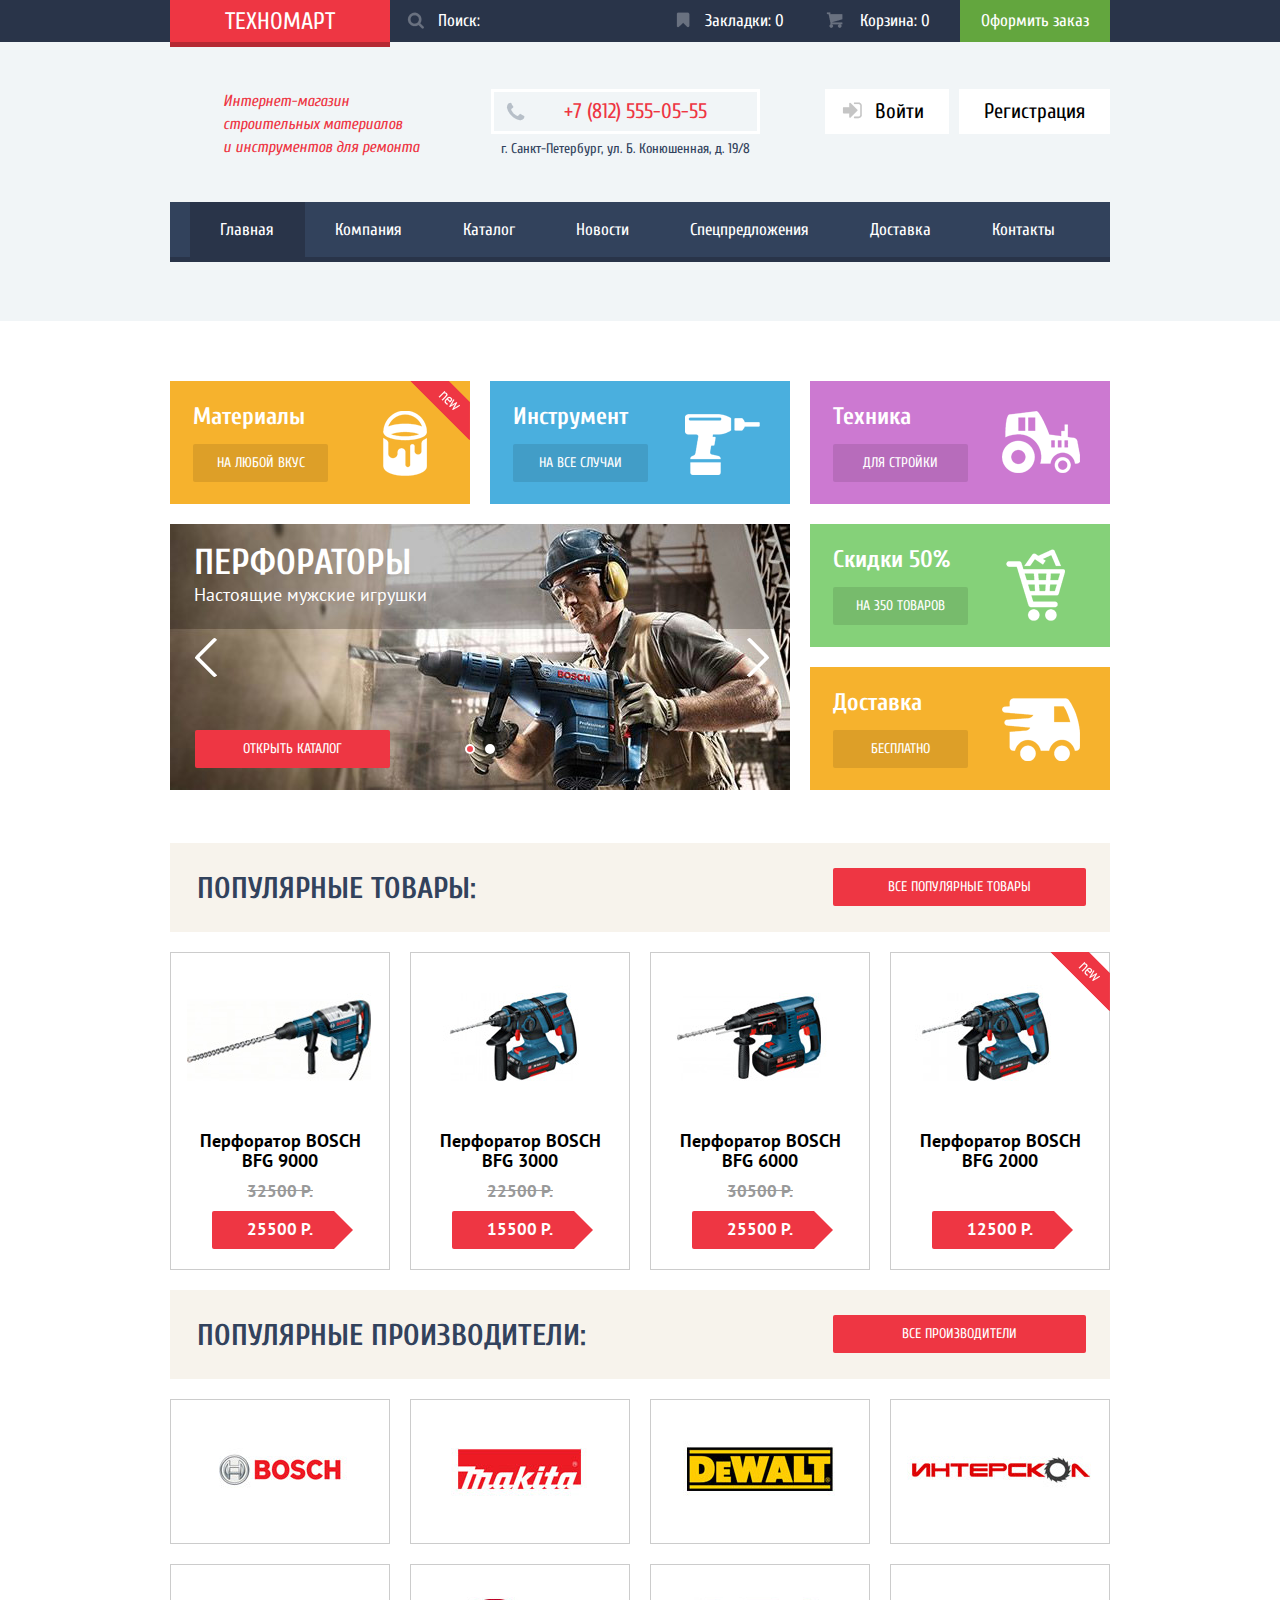
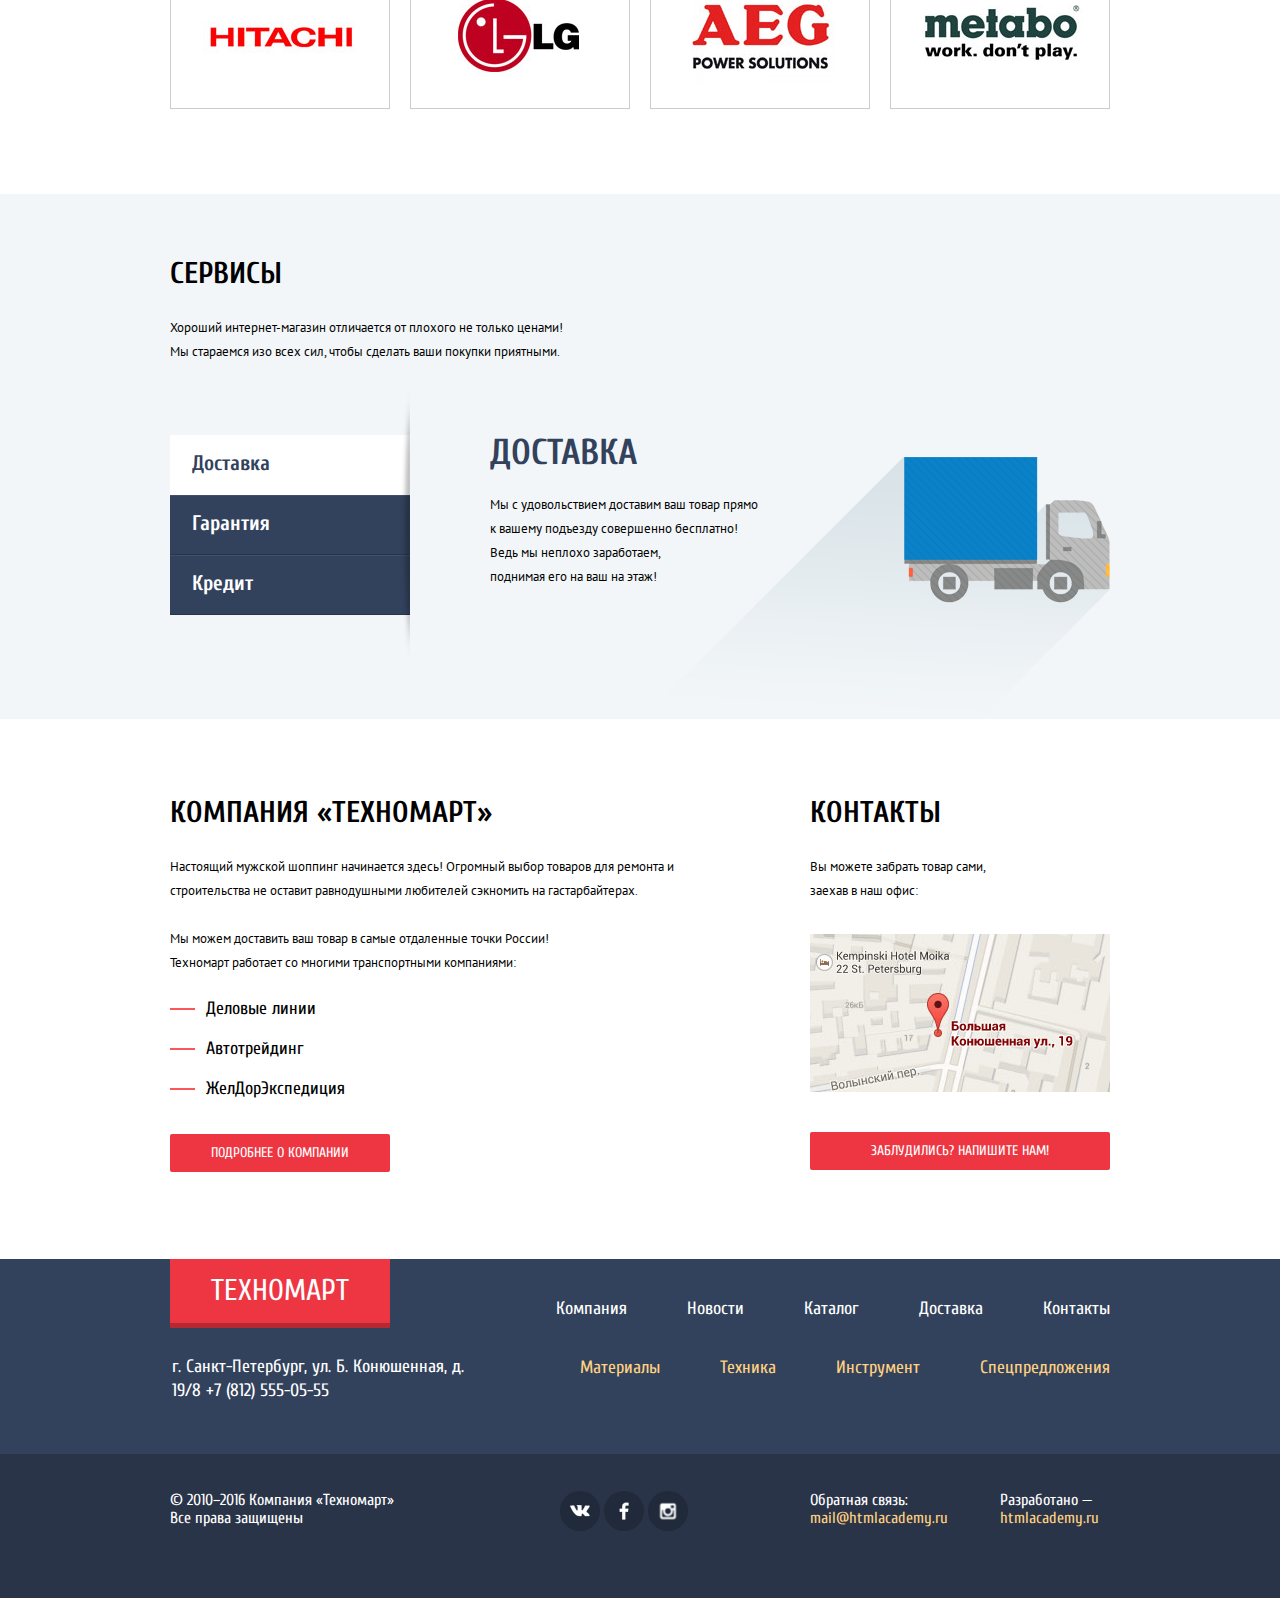
==== commit 4e873bb4: "next" ====
--- a/index.html
+++ b/index.html
@@ -212,6 +212,10 @@
             <h2>Контакты</h2>
             <p>Вы можете забрать товар сами,<br>заехав в наш офис:</p>
             <a class="info-map js-open-map"><img width="300" height="158" src="img/info-map.jpg" alt="Карта"></a>
+            <div class="modal-content-map">
+              <button class="modal-content-close" type="button" title="Закрыть">Закрыть</button>
+              <iframe src="https://www.google.com/maps/embed?pb=!1m18!1m12!1m3!1d1998.6037999040354!2d30.322010416394033!3d59.938716271971415!2m3!1f0!2f0!3f0!3m2!1i1024!2i768!4f13.1!3m3!1m2!1s0x4696310fca5ba729%3A0xea9c53d4493c879f!2sBolshaya+Konyushennaya+ul.%2C+19%2C+Sankt-Peterburg%2C+Russia%2C+191186!5e0!3m2!1sen!2s!4v1441888483426" width="940" height="446" frameborder="0" style="border:0" allowfullscreen></iframe>
+            </div>
             <a href="#" class="btn">Заблудились? НАПИШИТЕ НАМ!</a>
           </div>
         </div>
@@ -288,10 +292,6 @@
         <a class="btn btn-close modal-close">продолжить покупки</a>
       </div>
     </div>
-    <div class="modal-content-map">
-      <button class="modal-content-close" type="button" title="Закрыть">Закрыть</button>
-      <iframe src="https://www.google.com/maps/embed?pb=!1m18!1m12!1m3!1d1998.6037999040354!2d30.322010416394033!3d59.938716271971415!2m3!1f0!2f0!3f0!3m2!1i1024!2i768!4f13.1!3m3!1m2!1s0x4696310fca5ba729%3A0xea9c53d4493c879f!2sBolshaya+Konyushennaya+ul.%2C+19%2C+Sankt-Peterburg%2C+Russia%2C+191186!5e0!3m2!1sen!2s!4v1441888483426" width="940" height="446" frameborder="0" style="border:0" allowfullscreen></iframe>
-    </div>
     <script src="js/script.js"></script>
   </body>
 </html>
--- a/css/styles.css
+++ b/css/styles.css
@@ -60,6 +60,7 @@
   border: none;
   border-radius: 2px;
   cursor: pointer;
+  vertical-align: top;
 }
 
 .btn:hover {
@@ -226,6 +227,7 @@
   color: white;
   text-decoration: none;
   box-sizing: border-box;
+  vertical-align: top;
 }
 
 .header-order .header-order-marks {
@@ -379,6 +381,8 @@
 }
 
 .main-header .user-block {
+  position: relative;
+
   float: right;
   width: 300px;
 
@@ -403,6 +407,7 @@
   color: #000000;
   background: white;
   text-decoration: none;
+  vertical-align: top;
 }
 
 .user-block-login::after {
@@ -441,6 +446,7 @@
   color: #000000;
   background: white;
   text-decoration: none;
+  vertical-align: top;
 }
 
 .user-block-login:hover,
@@ -470,6 +476,7 @@
 
   color: #000000;
   background: white;
+  vertical-align: top;
 }
 
 .user-block-accountmenu::after {
@@ -502,15 +509,9 @@
 }
 
 .user-block-logout {
-  position: relative;
-
-  display: inline-block;
-}
-
-.user-block-logout::after {
-  position: absolute;
-  top: -15px;
-  left: -30px;
+  position: absolute;
+  top: 14px;
+  right: 11px;
 
   display: block;
   width: 21px;
@@ -524,11 +525,11 @@
   content: "";
 }
 
-.user-block-logout:hover::after {
+.user-block-logout:hover {
   background-position: 0 -95px;
 }
 
-.user-block-logout:active::after {
+.user-block-logout:active {
   background-position: -316px -70px;
 }
 
@@ -540,6 +541,7 @@
   line-height: 1.286;
 
   color: #32425c;
+  vertical-align: baseline;
 }
 
 .user-block-addsmenu:last-child {
@@ -896,6 +898,7 @@
   border: 2px solid #ffffff;
   border-radius: 50%;
   cursor: pointer;
+  vertical-align: top;
 }
 
 .features-slider-controls label:first-child::before,
@@ -917,15 +920,19 @@
 .features-slider-controls label:first-child::before {
   left: -265px;
   -webkit-transform: rotate(-135deg);
+  -moz-transform: rotate(-135deg);
   -ms-transform: rotate(-135deg);
+  -o-transform: rotate(-135deg);
   transform: rotate(-135deg);
 }
 
 .features-slider-controls label:last-child::before {
   left: 270px;
-  
+
   -webkit-transform: rotate(45deg);
+  -moz-transform: rotate(45deg);
   -ms-transform: rotate(45deg);
+  -o-transform: rotate(45deg);
   transform: rotate(45deg);
 }
 
@@ -1134,7 +1141,7 @@
 
 .price-controls input {
   width: 95px;
-  padding: 10px 10px;
+  padding: 8px 10px;
 
   font-size: 17px;
   line-height: 1;
@@ -1201,6 +1208,7 @@
   -webkit-user-select: none;
   -moz-user-select: none;
   -ms-user-select: none;
+  -o-user-select: none;
   user-select: none;
 }
 
@@ -1294,7 +1302,9 @@
   background: #c1c1c1;
   border-radius: 50%;
   -webkit-transform: translate(50%,-50%);
+  -moz-transform: translate(50%,-50%);
   -ms-transform: translate(50%,-50%);
+  -o-transform: translate(50%,-50%);
   transform: translate(50%,-50%);
 
   text-indent: -10000px;
@@ -1694,7 +1704,7 @@
 /** Третья часть мейна производители **/
 .suppliers {
   margin-right: -10px;
-  margin-bottom: 64px;
+  margin-bottom: 65px;
   margin-left: -10px;
 
   font-size: 0;
@@ -1709,6 +1719,7 @@
   vertical-align: top;
 
   border: 1px solid #ccc;
+  vertical-align: top;
 }
 
 
@@ -1919,7 +1930,7 @@
 /** Пятая часть мейна информационный контент **/
 
 .info {
-  margin-bottom: 86px;
+  margin-bottom: 87px;
 }
 
 .info-company {
@@ -1927,6 +1938,8 @@
 }
 
 .info-contacts {
+  position: relative;
+
   margin-left: 100px;
 }
 
@@ -1994,7 +2007,7 @@
   display: block;
   margin-top: 7px;
   margin-bottom: 40px;
-  
+
   cursor: pointer;
 }
 
@@ -2064,6 +2077,7 @@
   display: inline-block;
   margin-bottom: 35px;
   margin-left: 60px;
+  vertical-align: baseline;
 }
 
 .footer-nav a {
@@ -2093,7 +2107,7 @@
 
 .main-footer-info {
   min-height: 107px;
-  padding-top: 38px;
+  padding-top: 37px;
 
   color: #ffffff;
   background: #293449;
@@ -2127,6 +2141,7 @@
 
   background: #212a3a;
   border-radius: 50%;
+  vertical-align: top;
 }
 
 .social-btn:hover {
@@ -2142,7 +2157,9 @@
 
   background: url("../img/sprite/sprite.png") no-repeat;
   -webkit-transform: translate(50%,-50%);
+  -moz-transform: translate(50%,-50%);
   -ms-transform: translate(50%,-50%);
+  -o-transform: translate(50%,-50%);
   transform: translate(50%,-50%);
 
   text-indent: -10000px;
@@ -2202,19 +2219,40 @@
 /* Всплывающая форма */
 @keyframes bounce {
   0% {
+    -webkit-transform: translate(-50%,-2000px);
+    -moz-transform: translate(-50%,-2000px);
+    -ms-transform: translate(-50%,-2000px);
+    -o-transform: translate(-50%,-2000px);
     transform: translate(-50%,-2000px);
   }
   50% {
+    -webkit-transform: translate(-50%,10%);
+    -moz-transform: translate(-50%,10%);
+    -ms-transform: translate(-50%,10%);
+    -o-transform: translate(-50%,10%);
     transform: translate(-50%,10%);
   }
   100% {
+    -webkit-transform: translate(-50%,-50%);
+    -moz-transform: translate(-50%,-50%);
+    -ms-transform: translate(-50%,-50%);
+    -o-transform: translate(-50%,-50%);
     transform: translate(-50%,-50%);
   }
 }
 
+@keyframes blink {
+  0% {
+    opacity: 0.1;
+  }
+
+  100% {
+    opacity: 1;
+  }
+}
+
 .modal-content,
-.modal-content-order,
-.modal-content-map {
+.modal-content-order {
   position: fixed;
   top: 50%;
   left: 50%;
@@ -2226,20 +2264,26 @@
   box-shadow: 0 30px 50px rgba(0, 0, 0, 0.7);
   border-top: 7px solid #ee3643;
   -webkit-transform: translate(-50%,-50%);
+  -moz-transform: translate(-50%,-50%);
   -ms-transform: translate(-50%,-50%);
+  -o-transform: translate(-50%,-50%);
   transform: translate(-50%,-50%);
 
   z-index: 1001;
 }
 
 .modal-content-map {
+  position: absolute;
+  top: -40px;
+  left: -640px;
+
   display: none;
   width: 940px;
   height: 446px;
 
-  background: #e9e5dc url("img/map-modal.png");
+  background: #e9e5dc url("../img/map-modal.jpg") no-repeat;
   border: none;
-  box-shadow: 0 0 12px 4px rgba(35, 31, 32, 0.5);
+  box-shadow: 0 0 15px 1px rgba(35, 31, 32, 0.5);
 }
 
 .modal-content-close {
@@ -2263,7 +2307,7 @@
 .modal-content-close::before,
 .modal-content-close::after {
   position: absolute;
-  top: 8px;
+  top: 7px;
   left: 0;
 
   width: 25px;
@@ -2277,13 +2321,17 @@
 
 .modal-content-close::before {
   -webkit-transform: rotate(45deg);
+  -moz-transform: rotate(45deg);
   -ms-transform: rotate(45deg);
+  -o-transform: rotate(45deg);
   transform: rotate(45deg);
 }
 
 .modal-content-close::after {
   -webkit-transform: rotate(-45deg);
+  -moz-transform: rotate(-45deg);
   -ms-transform: rotate(-45deg);
+  -o-transform: rotate(-45deg);
   transform: rotate(-45deg);
 }
 
@@ -2296,7 +2344,7 @@
 
 .submit-form-item legend {
   margin: 0;
-  margin-bottom: 13px;
+  margin-bottom: 8px;
 
   font-size: 18px;
   line-height: 1;
@@ -2304,7 +2352,7 @@
 
 .submit-form-item input,
 .submit-form-item textarea {
-  padding: 12px 14px;
+  padding: 10px 14px;
 
   font-family: 'PT Sans', 'Arial', sans-serif;
 
@@ -2313,18 +2361,20 @@
   box-sizing: border-box;
 }
 .submit-form-item input {
-  width: 216px;
+  width: 220px;
 }
 
 .submit-form-item textarea {
- width: 456px;
- height: 110px;
+  width: 460px;
+  height: 116px;
+
+  resize: none;
 }
 
 .submit-form-content {
   padding-top: 48px;
   padding-right: 80px;
-  padding-bottom: 15px;
+  padding-bottom: 14px;
   padding-left: 80px;
 
   background: #ffffff;
@@ -2332,7 +2382,7 @@
 
 .submit-form-item {
   float: left;
-  margin-bottom: 22px;
+  margin-bottom: 20px;
 }
 
 .submit-name {
@@ -2355,10 +2405,24 @@
 
 .modal-content-show {
   display: block;
-  
+
+  -webkit-animation: bounce 1s;
+  -moz-animation: bounce 1s;
+  -ms-animation: bounce 1s;
+  -o-animation: bounce 1s;
   animation: bounce 1s;
 }
 
+.modal-content-showmap {
+  display: block;
+
+  -webkit-animation: blink 1s;
+  -moz-animation: blink 1s;
+  -ms-animation: blink 1s;
+  -o-animation: blink 1s;
+  animation: blink 1s;
+}
+
 /** модальная форма на второй странице **/
 
 .modal-content-order span {
@@ -2366,7 +2430,7 @@
 
   display: block;
   padding-top: 65px;
-  padding-bottom: 69px;
+  padding-bottom: 67px;
   padding-left: 52px;
 
   font-size: 30px;
@@ -2405,5 +2469,7 @@
   margin: 0;
   padding: 37px 60px;
 
+  font-size: 0;
+
   background: #f1f1f1;
 }
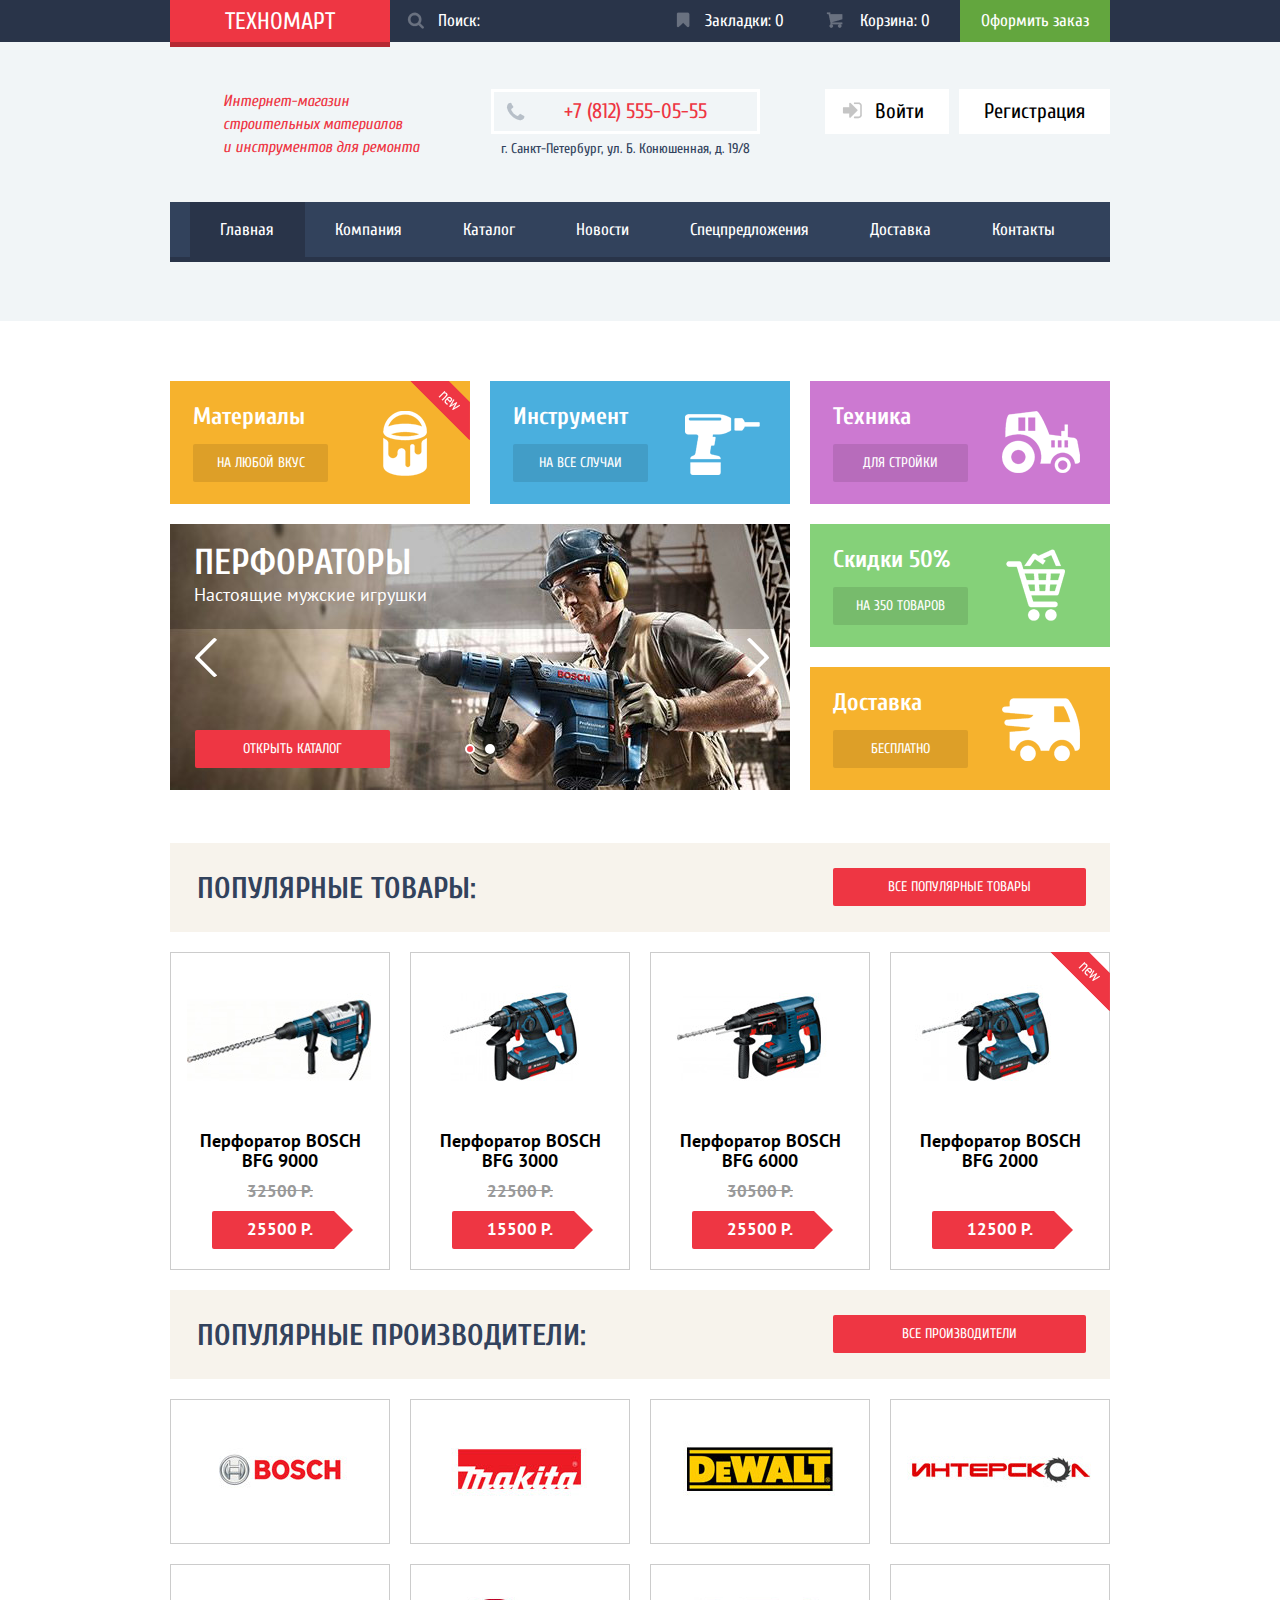
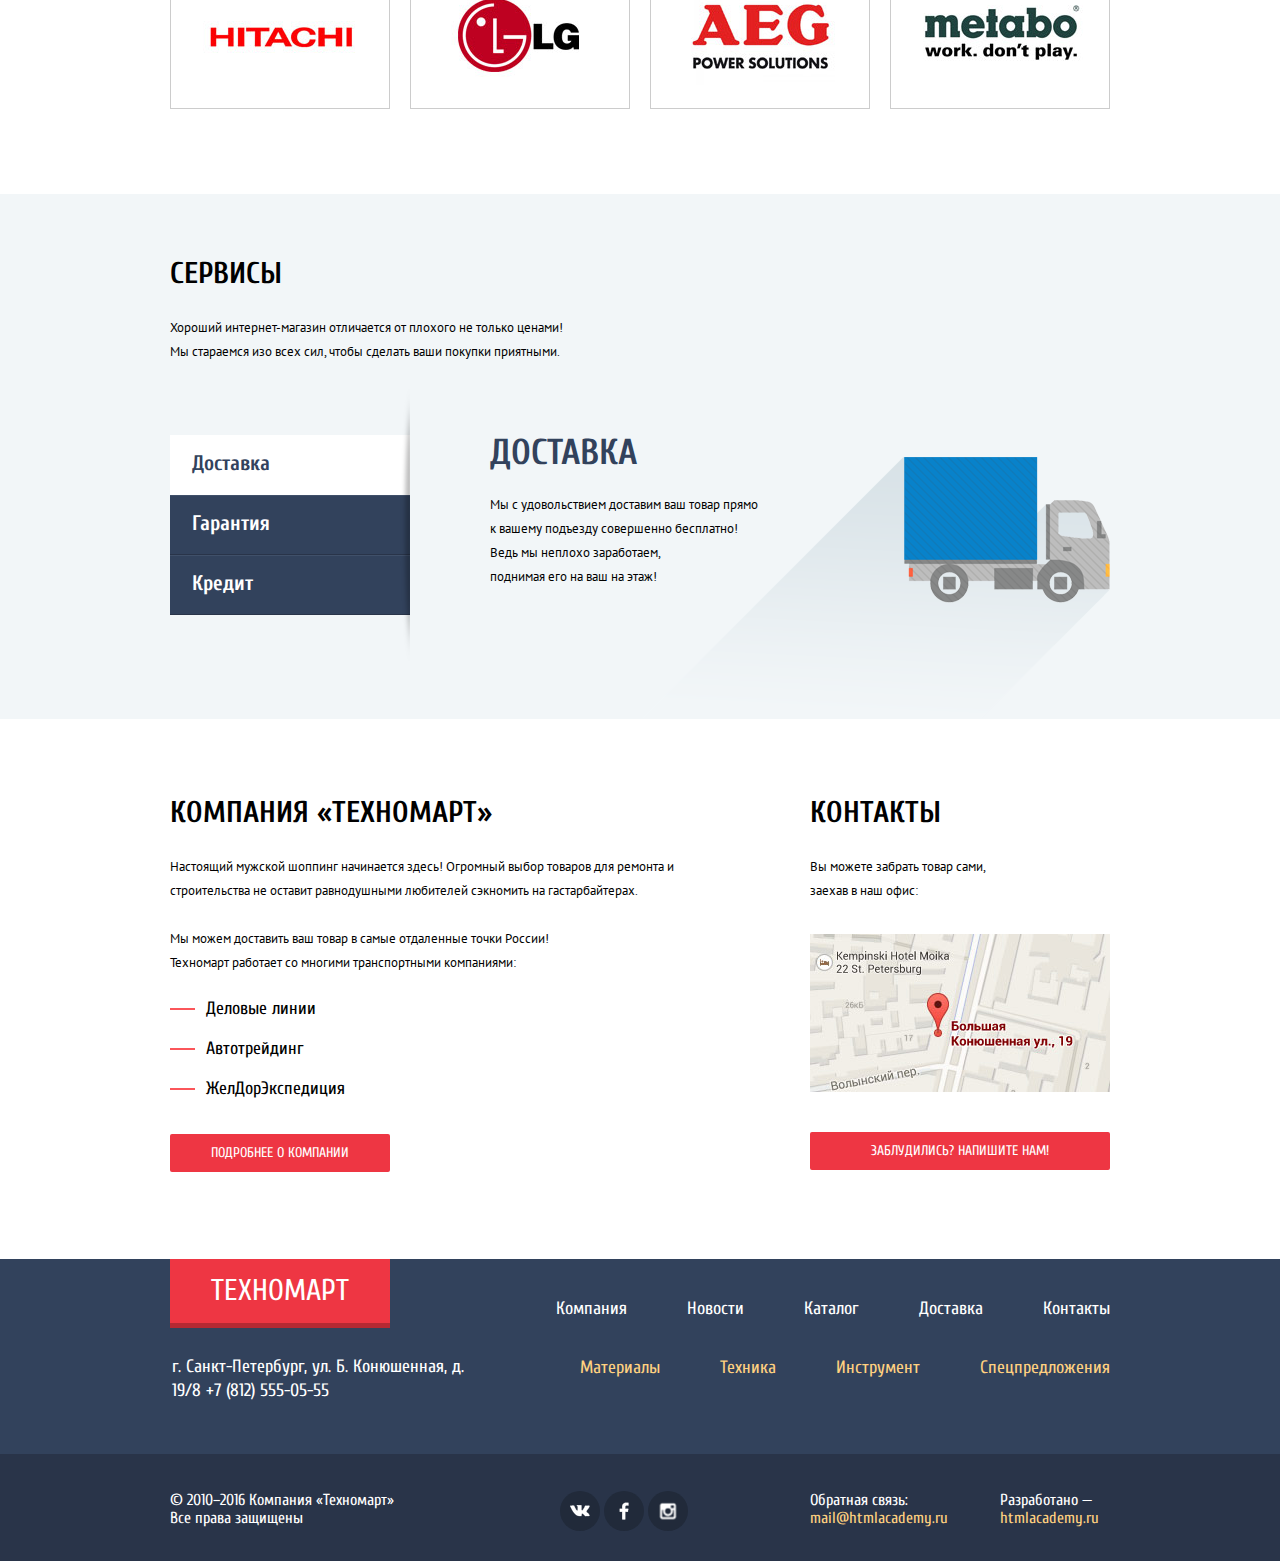
==== commit 8ed49017: "Next" ====
--- a/index.html
+++ b/index.html
@@ -6,7 +6,7 @@
     <title>Technomart</title>
     <link href="https://fonts.googleapis.com/css?family=Cuprum:400,400i,700|PT+Sans:400,700&subset=cyrillic" rel="stylesheet">
     <link rel="stylesheet" href="css/normalize.css">
-    <link rel="stylesheet" href="css/styles.css">
+    <link rel="stylesheet" href="css/styles.min.css">
   </head>
 
   <body>
@@ -292,6 +292,6 @@
         <a class="btn btn-close modal-close">продолжить покупки</a>
       </div>
     </div>
-    <script src="js/script.js"></script>
+    <script src="js/script.min.js"></script>
   </body>
 </html>
--- a/css/styles.min.css
+++ b/css/styles.min.css
@@ -0,0 +1 @@
+.clearfix::after,.container::after{clear:both;content:""}.search button,.search input,img{border-style:none}.btn,.header-order a,.logo,.main-header-phone,.user-block-login{text-decoration:none}.btn,.header-order a,.user-block-login,img{vertical-align:top}.clearfix::after,.container::after,.logo::after,.main-header-phone::after,.user-block-login::after{content:""}.features-slider,.services,img{overflow:hidden}.btn,.features-slider h2,.filter h2,.filter legend,.logo,main h1{text-transform:uppercase}.btn,.header-order a,.logo,.main-nav a{text-align:center}body{min-width:960px;font-size:13px;line-height:1.2;font-family:Cuprum,Arial,sans-serif;color:#000}.breadcrumbs a,.breadcrumbs span,.features-slider span{font-family:'PT Sans',Arial,sans-serif}.btn,.logo{color:#fff}.main-header{padding-bottom:59px;background:#f1f5f7}h2{font-size:24px;line-height:1.25}h3{font-size:17px;line-height:1.765}.header-menu{min-height:42px;margin-bottom:47px;background:#293449}.container{width:940px;margin:0 auto;padding-right:10px;padding-left:10px}.container::after{display:table}.btn{display:inline-block;padding-top:12px;padding-bottom:12px;font-size:14px;line-height:1;background-color:#ee3643;border:none;border-radius:2px;cursor:pointer}.btn:hover{background:#ca2c37}.btn:active{background:#ba2732}img{max-width:100%}.clearfix::after{display:table}.logo{position:relative;float:left;width:220px;padding-top:9px;padding-bottom:7px;font-size:24px;line-height:26px;background-color:#ee3643}.header-order a,.search input{line-height:1.059;box-sizing:border-box}.logo::after{position:absolute;bottom:-5px;display:block;width:220px;height:5px;background:#b52933}.logo:hover{background:#ca2c37}.logo:hover::after{background:#9a212a}.logo:active{background:#ba2732}.logo:active::after{background:#8e1e26}.search{position:relative;margin:0;padding:0;float:left}.search button{position:absolute;top:12px;left:17px;width:17px;height:17px;background:url(../img/sprite/sprite.png) -29px -95px no-repeat;opacity:.3;text-indent:-10000px;outline:0}.search input{width:270px;max-height:42px;font-size:17px;color:#fff;background-color:transparent;outline:0;padding:12px 10px 12px 48px}.search input::-webkit-input-placeholder{color:#fff;opacity:1}.search input:-moz-placeholder{color:#fff;opacity:1}.search input:hover{background:#212a3a}input:hover+button{opacity:1}.search input:focus{color:#000;background:#fff}input:focus+button{background-position:-54px -95px}.header-order{float:right;width:450px;font-size:0}.header-order a{display:inline-block;width:150px;padding-top:12px;padding-bottom:12px;padding-left:20px;font-size:17px;color:#fff}.header-order .header-order-marks{padding-left:18px}.header-order-basket,.header-order-marks{position:relative}.header-order-basket:hover,.header-order-marks:hover{background:#212a3a}.header-order-basket::after,.header-order-marks::after{position:absolute;left:16px;top:12px;display:block;width:14px;height:16px;background:url(../img/sprite/sprite.png) -222px -95px no-repeat;text-indent:-10000px;opacity:.3;content:""}.header-order-basket::after{width:17px;height:16px;background-position:-79px -95px}.header-order-basket:hover::after,.header-order-marks:hover::after{opacity:1}.header-order-basket:active,.header-order-marks:active{background:#161d29;opacity:.3}.header-order .header-order-confirmation{padding-left:0;background-color:#63a63e}.header-order-confirmation:hover{background-color:#5fbb2d}.header-order-confirmation:active{opacity:.51}.filled{background:#ee3643}.filled:hover{background:#ca2c37}.filled:active{background:#ba2732}.main-header-about{padding-bottom:41px}.main-header-about p{float:left;width:200px;margin:1px 0 0;padding-left:53px;font-size:16px;line-height:1.438;font-style:italic;color:#ee3643}.main-header-contacts{float:left;margin-left:68px}.main-header-phone{position:relative;display:block;font-size:21px;line-height:1.286;color:#ee3643;background-color:transparent;border:3px solid #fff;padding:6px 50px 6px 70px}.main-header-phone::after{position:absolute;left:12px;top:10px;display:block;width:19px;height:19px;background:url(../img/sprite/sprite.png) -104px -95px no-repeat;text-indent:-10000px}.main-header-contacts span{display:block;margin-top:3px;font-size:14px;line-height:1.714;text-align:center;color:#32425c}.main-header .user-block{position:relative;float:right;width:300px;font-size:0}.user-block-login{position:relative;display:inline-block;margin-left:15px;font-size:21px;line-height:1.286;color:#000;background:#fff;padding:9px 25px 9px 50px}.user-block-login::after{position:absolute;left:17px;top:13px;display:block;width:20px;height:17px;background:url(../img/sprite/sprite.png) -288px -70px no-repeat;text-indent:-10000px}.user-block-login:hover::after{background-position:-345px -70px}.user-block-login:active::after{background-position:-288px -70px}.user-block-accountmenu,.user-block-registration{display:inline-block;font-size:21px;background:#fff;vertical-align:top;line-height:1.286;text-decoration:none}.user-block-registration{margin-left:10px;padding:9px 25px;color:#000}.user-block-login:hover,.user-block-registration:hover{color:#ee3643}.user-block-login:active,.user-block-registration:active{color:#cacaca}.user-block-accountmenu{position:relative;margin-bottom:5px;color:#000;padding:9px 65px 9px 48px}.user-block-accountmenu::after,.user-block-logout::after{position:absolute;display:block;text-indent:-10000px;content:""}.user-block-accountmenu::after{left:15px;top:13px;width:20px;height:18px;background:url(../img/sprite/sprite.png) -166px -95px no-repeat}.user-block-accountmenu:hover::after{background-position:-194px -95px}.user-block-accountmenu:active{color:#cacaca}.user-block-accountmenu:active::after{background-position:-166px -95px}.user-block-logout{position:absolute;top:0;right:0;width:45px;height:45px}.user-block-logout::after{top:50%;left:50%;width:21px;height:17px;background:url(../img/sprite/sprite.png) -316px -70px no-repeat;-webkit-transform:translate(-50%,-50%);-moz-transform:translate(-50%,-50%);-ms-transform:translate(-50%,-50%);-o-transform:translate(-50%,-50%);transform:translate(-50%,-50%)}.user-block-logout:hover::after{background-position:0 -95px}.user-block-logout:active::after{background-position:-316px -70px}.user-block-addsmenu{display:inline-block;margin-left:17px;font-size:16px;line-height:1.286;color:#32425c;vertical-align:baseline}.user-block-addsmenu:last-child{position:relative;margin-left:30px}.user-block-addsmenu:last-child::before{position:absolute;left:-14px;top:9px;display:block;width:4px;height:5px;background:#32425c;border-radius:50%;text-indent:-10000px;content:""}.user-block-addsmenu:hover{color:#ee3643}.user-block-addsmenu:active{color:#cacaca}.main-nav ul{position:relative;font-size:0;margin:0;padding:0 0 0 20px;width:inherit;background-color:#32425c}.main-nav ul::before{position:absolute;bottom:0;left:0;right:0;height:5px;background:#293449;content:""}.main-nav li{position:relative;display:inline-block;font-size:17px;line-height:1;vertical-align:top}.main-nav a{display:block;text-decoration:none;color:#fff;padding:19px 31px 24px 30px}.main-nav a:hover{background:#293449}.main-nav a:active{background:#1d2739}.main-nav a.active{background:#293449}.main-index{padding-top:60px}.features{margin-right:-10px;margin-left:-10px;margin-bottom:33px}.features-item{float:left;width:300px;margin-right:10px;margin-bottom:20px;margin-left:10px;padding-top:21px;padding-left:23px;padding-bottom:22px;box-sizing:border-box}.features-item-material{position:relative;background-color:#f6b22d}.features-item-material::after{position:absolute;top:30px;right:43px;display:block;width:44px;height:65px;background:url(../img/sprite/sprite.png) no-repeat;text-indent:-10000px;content:""}.features-item-instrument::after,.features-item-technics::after{right:30px;display:block;text-indent:-10000px;content:""}.features-item-instrument{position:relative;background-color:#4aafde}.features-item-instrument::after{position:absolute;top:33px;width:75px;height:61px;background:url(../img/sprite/sprite.png) -52px 0 no-repeat}.features-item-technics{position:relative;background-color:#cc79d1}.features-item-technics::after{position:absolute;top:30px;width:78px;height:62px;background:url(../img/sprite/sprite.png) -135px 0 no-repeat}.features-item-discount{position:relative;background-color:#85d179}.features-item-discount::after{position:absolute;top:25px;right:45px;display:block;width:59px;height:72px;background:url(../img/sprite/sprite.png) -221px 0 no-repeat;text-indent:-10000px;content:""}.features-item-delivery{position:relative;background-color:#f6b22d}.features-item-delivery::after{position:absolute;top:31px;right:30px;display:block;width:78px;height:63px;background:url(../img/sprite/sprite.png) -288px 0 no-repeat;text-indent:-10000px;content:""}.features-item h2{margin:0 0 12px;font-size:24px;font-weight:700;color:#fff}.features-item .btn{width:135px;background-color:rgba(0,0,0,.1)}.features-item .btn:hover{background-color:rgba(0,0,0,.2)}.features-item .btn:active{background-color:rgba(0,0,0,.3)}.features-slider{position:relative;float:left;width:620px;padding:0}.features-slider input{display:none}.features-slider-item{position:relative;height:266px}.features-slider-item:first-child{display:none;background:url(../img/features-slider-item-perforator.jpg) no-repeat #9a8a73}.features-slider-item:last-child{display:none;background:url(../img/features-slider-item-drill.jpg) no-repeat #a27a6f}.features-slider h2{margin:0;padding-top:21px;padding-bottom:2px;padding-left:24px;font-size:36px;line-height:1;font-weight:700;color:#fff}.features-slider span{display:block;padding-left:24px;font-size:18px;line-height:1.333;color:#fff}.features-slider .btn{position:absolute;bottom:22px;left:25px;width:195px;background:#ee3643}.features-slider-item .btn:hover{background:#ca2c37}.features-slider-item .btn:active{background:#ba2732}.features-slider .features-slider-controls{position:absolute;bottom:41px;left:295px;margin-bottom:-5px;font-size:0;z-index:1000}.features-slider-controls label{display:inline-block;width:6px;height:6px;margin-left:10px;background-color:#fff;border:2px solid #fff;border-radius:50%;cursor:pointer;vertical-align:top}#left-arrow:checked~.features-slider-content .features-slider-item:first-child,#right-arrow:checked~.features-slider-content .features-slider-item:last-child{display:block}#left-arrow:checked~.features-slider-controls label:first-child,#right-arrow:checked~.features-slider-controls label:last-child{background-color:#f04a55}.features-slider-controls label:first-child::before,.features-slider-controls label:last-child::before{position:absolute;bottom:82px;width:25px;height:25px;border-top:4px solid #fff;border-right:4px solid #fff;border-radius:3px;content:"";z-index:1000}.features-slider-controls label:first-child::before{left:-265px;-webkit-transform:rotate(-135deg);-moz-transform:rotate(-135deg);-ms-transform:rotate(-135deg);-o-transform:rotate(-135deg);transform:rotate(-135deg)}.features-slider-controls label:last-child::before{left:270px;-webkit-transform:rotate(45deg);-moz-transform:rotate(45deg);-ms-transform:rotate(45deg);-o-transform:rotate(45deg);transform:rotate(45deg)}.features-slider-controls label:first-child{margin-left:0}.breadcrumbs{font-size:0}.breadcrumbs a,.breadcrumbs span{position:relative;display:inline-block;min-height:25px;font-size:13px;line-height:1.385;text-align:left;text-decoration:none;text-transform:uppercase;color:#000;vertical-align:top;padding:21px 42px 13px 5px}.breadcrumbs a::after,.breadcrumbs a:first-child::before{position:absolute;top:23px;height:12px;content:"";text-indent:-10000px}.breadcrumbs a::after{right:10px;display:block;width:8px;background:url(../img/sprite/sprite.png) -338px -95px no-repeat}.breadcrumbs a:first-child{font-size:0;margin-left:0}.breadcrumbs a:first-child::before{left:0;display:block;width:15px;background:url(../img/sprite/sprite.png) -315px -95px no-repeat}main h1{margin:0 0 20px;padding:30px 0 30px 26px;font-size:30px;line-height:1;color:#32425c;background:#f2f6f8}.filter{float:left;width:220px}fieldset{margin:0;padding:0;border-style:none}.filter h2{min-height:38px;margin:0;padding:9px 19px;font-size:13px;line-height:1.385;font-family:'PT Sans',Arial,sans-serif;background:#f7f3ec;box-sizing:border-box}.filter legend,.price-controls input{font-size:17px;font-family:'PT Sans',Arial,sans-serif}.filter legend{margin:0;padding:12px 0;line-height:1.765;font-weight:700}.filter-radio legend{padding-top:10px}.filter .range-filter{position:relative;width:220px;min-height:127px;margin-bottom:30px}.range-filter-controls{position:relative;height:80px;margin-bottom:9px;padding:0 20px;background:#f7f3ec;border-radius:2px;overflow:hidden}.range-filter-controls .scale{height:2px;margin-top:39px;background:#d7dcde}.range-filter-controls .bar{height:2px;background:#00ca74}.range-filter-controls .toggle{position:absolute;top:30px;left:30px;width:4px;height:4px;border:8px solid #fff;background:#ababab;cursor:pointer;border-radius:50%;box-shadow:0 2px 1px 0 #cfcfcf}.range-filter-controls .min-toggle{left:20px}.range-filter-controls .max-toggle{left:160px}.price-controls input{width:95px;padding:8px 10px;line-height:1;text-align:center;color:#283136;background:#f7f3ec;border-radius:2px;border:none;outline:0;box-sizing:border-box}.price-controls .min-price{margin-right:26px}.price-controls{position:relative;white-space:nowrap}.filter .range-filter::after,.price-controls::after{position:absolute;content:""}.price-controls::after{top:50%;left:103px;width:10px;border:1px solid #000}.filter .range-filter::after{bottom:-26px;left:0;width:220px;border-bottom:1px solid #e5e5e5}input[type=checkbox]+label,input[type=radio]+label{position:relative;display:block;margin-top:2px;margin-bottom:21px;margin-left:34px;font-size:15px;line-height:1.333;text-transform:uppercase;font-family:'PT Sans',Arial,sans-serif;cursor:pointer;-webkit-user-select:none;-moz-user-select:none;-ms-user-select:none;-o-user-select:none;user-select:none}.filter input[type=submit],.sorting a,.sorting h2{font-size:13px;font-family:'PT Sans',Arial,sans-serif;text-transform:uppercase}.filter-checkbox label:last-child{margin-bottom:31px}.filter-radio label:last-child{margin-bottom:0}.filter input[type=checkbox]{display:none}.filter-checkbox{position:relative}.filter-checkbox label::after,.filter-checkbox::after{position:absolute;content:""}.filter-checkbox::after{bottom:7px;left:0;width:220px;border-bottom:1px solid #e5e5e5}.filter-checkbox label::after{top:0;left:-33px;display:block;width:19px;height:18px;background:0 0;border:2px solid #c1c1c1;border-radius:5px;text-indent:-10000px}input[type=checkbox]:checked+label::after{width:27px;height:23px;background:url(../img/sprite/sprite.png) -131px -95px no-repeat;border:none}.filter input[type=radio]{display:none}.filter-radio label::after,input[type=radio]:checked+label::before{position:absolute;display:block;content:"";text-indent:-10000px}.filter-radio label::after{top:-1px;left:-33px;width:16px;height:16px;background:0 0;border:3px solid #c1c1c1;border-radius:50%}input[type=radio]:checked+label::before{top:10px;left:-30px;width:8px;height:8px;background:#c1c1c1;border-radius:50%;-webkit-transform:translate(50%,-50%);-moz-transform:translate(50%,-50%);-ms-transform:translate(50%,-50%);-o-transform:translate(50%,-50%);transform:translate(50%,-50%)}.filter input[type=submit]{margin-top:56px;padding:9px 38px;line-height:1.385;background:0 0;border:1px solid #e5e5e5;outline:0;cursor:pointer}.filter input[type=submit]:hover{border-color:#bdc6ca}.filter input[type=submit]:active{border-color:#ee3643}.sorting{float:right;width:700px;min-height:38px;margin-bottom:20px;padding:10px 19px;background:#f7f3ec;box-sizing:border-box}.sorting a,.sorting h2{float:left;line-height:1.3;text-decoration:none;background:#f7f3ec}.sorting h2{margin:0 70px 0 0}.sorting a{margin-left:72px;color:#acaaa5;border-bottom:1px dotted #ee3643}.sorting a.active{color:#ee3643;border:none}.sorting .on-decrease,.sorting .on-increase{position:relative;font-size:0}.sorting .on-decrease::after,.sorting .on-increase::after{position:absolute;content:""}.sorting .on-increase::after{top:-1px;left:-32px;border:5px solid transparent;border-bottom:10px solid #ee3643}.sorting .on-decrease::after{top:4px;left:0;border:5px solid transparent;border-top:10px solid #c6c2bd}.catalog-content{float:right;width:700px}.paginator{float:left;margin-top:32px;margin-bottom:60px}.paginator a{float:left;min-width:38px;margin-right:10px;padding:10px 0;font-size:13px;text-decoration:none;text-transform:uppercase;text-align:center;font-family:'PT Sans',Arial,sans-serif;color:#000;border:1px solid #e5e5e5;border-radius:2px;box-sizing:border-box}.paginator a:hover{border-color:#bdc6ca}.paginator a:active{border-color:#ee3643}.paginator a:first-child{display:none}.paginator a:last-child{padding:10px 31px}.paginator .active{padding:11px 0;color:#fff;background:#ee3643;border:none}.main-title{margin-bottom:20px;background-color:#f7f3ec;padding:25px 24px 26px 27px}.main-title h2{float:left;margin:0;padding-top:6px;font-size:30px;line-height:1;text-transform:uppercase;color:#32425c}.main-title .btn{float:right;width:253px;margin-left:25px}.goods{font-size:0;margin-right:-10px;margin-left:-10px}.goods-item{position:relative;display:inline-block;width:218px;min-height:316px;margin-right:10px;margin-bottom:20px;margin-left:10px;font-size:17px;line-height:1.059;font-family:'PT Sans',Arial,sans-serif;font-weight:700;text-align:center;border:1px solid #ccc;vertical-align:top}.goods-item-order{position:absolute;top:0;left:0;width:218px;height:88px;padding:41px 0;background-color:#fff}.goods-item-buy,.goods-item-marks{position:relative;display:block;width:135px;margin:0 auto 7px;padding:10px 0;font-size:14px;line-height:1.286;font-weight:400;text-decoration:none;text-transform:uppercase;font-family:Cuprum,Arial,sans-serif;color:#fff;border-radius:3px;background-color:#63a63e}.info p,.section p,.services-tabs-item p,.submit-form-item input,.submit-form-item textarea{font-family:'PT Sans',Arial,sans-serif}.goods-item-buy{box-shadow:inset 0 -3px 0 #367315}.goods-item:hover,.suppliers a:hover{box-shadow:0 15px 60px -5px rgba(41,52,73,.3)}.goods-item-buy::after{position:absolute;left:13px;top:10px;display:block;width:16px;height:16px;background:url(../img/sprite/sprite.png) -79px -95px no-repeat;text-indent:-10000px;opacity:.3;content:""}.goods-item-buy:hover{background:#5fbb2d}.goods-item-buy:active{background:#518534}.goods-item-buy:active::after,.goods-item-buy:hover::after{opacity:1}.goods-item-marks{width:129px;padding:7px 0;color:#32425c;border:3px solid #63a63e;background-color:#fff}.goods-item-marks:hover{border-color:#32425c}.goods-item-marks:active{opacity:.3}.goods-item-order{display:none}.goods-item:hover .goods-item-order,.new::before{display:block}.goods-item-image{margin:0;padding:0}.goods-item-title{min-height:40px;margin-top:8px;margin-bottom:11px;padding-right:25px;padding-left:25px;font-size:18px;line-height:1.111;white-space:normal}.goods-item-discount{min-height:18px;margin-bottom:11px;text-decoration:line-through;color:#999}.goods-item .btn{position:relative;width:136px;min-height:20px;padding-top:10px;padding-bottom:8px;font-size:17px}.goods-item .btn::after,.new::before{position:absolute;top:0;content:""}.goods-item .btn::after{right:-24px;width:0;height:0;border:19px solid #fff;border-left-color:#ee3643}.goods-item .btn:hover::after{border-left-color:#ca2c37}.goods-item .btn:active::after{border-left-color:#ba2732}.new::before{right:0;width:60px;height:59px;background:url(../img/flag.png) no-repeat;text-indent:-10000px;z-index:10}.goods-item.new::before{top:-1px;right:-1px}.suppliers{margin-right:-10px;margin-bottom:65px;margin-left:-10px;font-size:0}.suppliers a{display:inline-block;width:218px;height:143px;margin-right:10px;margin-bottom:20px;margin-left:10px;border:1px solid #ccc;vertical-align:top}.suppliers a:active{box-shadow:0 5px 30px -5px rgba(41,52,73,1);opacity:.3}.suppliers a:nth-child(4n){margin-right:0}.services{margin-bottom:74px;padding-bottom:104px}.section{background:#f2f6f8}.section h2{margin:0;padding-top:60px;padding-bottom:22px;font-size:30px;line-height:1.333;text-transform:uppercase}.section p{margin:0 0 71px;font-size:13px;line-height:1.846}.services-tabs input{display:none}.services-tabs-controls{position:relative;float:left}.services-tabs-controls::after{position:absolute;top:50%;right:0;width:10px;height:272px;margin-top:-136px;background:url(../img/services-tabs-shadow.png) no-repeat;content:""}.services-tabs-controls label{display:block;width:218px;padding-top:12px;padding-bottom:16px;padding-left:22px;font-size:21px;line-height:30px;font-weight:700;color:#fff;background:#32425c;border-top:1px solid #405069;border-bottom:1px solid #293449;cursor:pointer}.services-tabs-controls label:hover{background:#293449}.services-tabs-content{float:left;margin-left:80px}.services-tabs-item{position:relative}.services-tabs-item h2{margin:0 0 22px;padding:0;font-size:36px;line-height:36px;text-transform:uppercase;color:#32425c}.services-tabs-item p{width:380px;margin:0;padding:0;font-size:13px;line-height:24px}.services-tabs-item .btn{float:left;margin-top:26px;padding-right:44px;padding-left:44px}.services-tabs-item::after{position:absolute;content:""}.services-tabs-item:nth-child(1)::after{top:22px;right:0;width:468px;height:261px;background:url(../img/services-tabs-delivery.png)}.services-tabs-item:nth-child(2)::after{top:1px;right:-7px;width:389px;height:283px;background:url(../img/services-tabs-guarantee.png)}.services-tabs-item:nth-child(3)::after{top:-2px;right:-25px;width:465px;height:285px;background:url(../img/services-tabs-credit.png)}#credit:checked~.services-tabs-controls label:nth-child(3),#delivery:checked~.services-tabs-controls label:nth-child(1),#guarantee:checked~.services-tabs-controls label:nth-child(2){color:#32425c;background:#fff;border-top:1px solid #fff;border-bottom:1px solid #fff}.services-tabs-item{display:none;width:620px}#credit:checked~.services-tabs-content .services-tabs-item:nth-child(3),#delivery:checked~.services-tabs-content .services-tabs-item:nth-child(1),#guarantee:checked~.services-tabs-content .services-tabs-item:nth-child(2),.info-map{display:block}.info{margin-bottom:87px}.info-company{width:540px}.info-contacts{position:relative;margin-left:100px}.info-company,.info-contacts{float:left}.info h2{margin:0;padding-bottom:22px;font-size:30px;line-height:40px;text-transform:uppercase}.info p{margin:0;padding:0 0 24px;font-size:13px;line-height:1.846}.info-contacts p{width:180px}.list{margin:0;padding:0 0 15px}.list li{position:relative;padding-left:36px;padding-bottom:20px;font-size:18px;line-height:20px;list-style:none}.list li::after{position:absolute;top:9px;left:0;margin-top:0;width:25px;height:2px;background:#fb565a;content:""}.info-map{margin-top:7px;margin-bottom:40px;cursor:pointer}.info-company .btn{width:220px}.info-contacts .btn{width:300px}.main-footer{color:#fff;background:#32425c}.main-footer-about{float:left;width:325px}.main-footer-about .logo{display:block;float:none;padding-top:17px;padding-bottom:17px;margin-bottom:32px;font-size:30px;line-height:1}.main-footer-about p{margin:0 0 51px 2px;padding:0;font-size:18px;line-height:1.333}.footer-nav{float:right;width:615px;margin:0;padding:0;font-size:0;text-align:right;list-style:none}.footer-nav-menu{padding-top:38px}.footer-nav-shop{padding-bottom:32px}.footer-nav li{display:inline-block;margin-bottom:35px;margin-left:60px;vertical-align:baseline}.footer-nav a{font-size:18px;line-height:1.333;text-decoration:none}.footer-nav-menu a{color:#fff}.footer-nav-shop a{color:#ffd180}.footer-nav a:hover{text-decoration:underline}.footer-nav a:active{opacity:.5}.main-footer-info{min-height:70px;padding-top:37px;color:#fff;background:#293449}.main-footer-copyright{float:left;width:240px;font-size:16px;line-height:1.125}.social{float:left;width:134px;margin-left:150px;font-size:0;vertical-align:top}.social-btn{position:relative;display:inline-block;width:40px;height:40px;margin-right:4px;background:#212a3a;border-radius:50%;vertical-align:top}.social-btn:hover{background:#ee3643}.social-btn::after{position:absolute;top:50%;right:50%;display:block;background:url(../img/sprite/sprite.png) no-repeat;-webkit-transform:translate(50%,-50%);-moz-transform:translate(50%,-50%);-ms-transform:translate(50%,-50%);-o-transform:translate(50%,-50%);transform:translate(50%,-50%);text-indent:-10000px;content:""}.social-btn-vk::after{width:20px;height:12px;background-position:-244px -95px}.social-btn-fb::after{width:10px;height:18px;background-position:-297px -95px}.social-btn-inst::after{width:17px;height:17px;background-position:-272px -95px}.social-btn:last-child{margin-right:0}.main-footer-feedback{float:right;width:110px;margin-left:80px;font-size:16px;line-height:1.125}.main-footer-feedback a{color:#ffd180;text-decoration:none}.main-footer-feedback a:hover{text-decoration:underline}.main-footer-feedback a:active{color:#e53643}@keyframes bounce{0%{-webkit-transform:translate(-50%,-2000px);-moz-transform:translate(-50%,-2000px);-ms-transform:translate(-50%,-2000px);-o-transform:translate(-50%,-2000px);transform:translate(-50%,-2000px)}50%{-webkit-transform:translate(-50%,10%);-moz-transform:translate(-50%,10%);-ms-transform:translate(-50%,10%);-o-transform:translate(-50%,10%);transform:translate(-50%,10%)}100%{-webkit-transform:translate(-50%,-50%);-moz-transform:translate(-50%,-50%);-ms-transform:translate(-50%,-50%);-o-transform:translate(-50%,-50%);transform:translate(-50%,-50%)}}@keyframes blink{0%{opacity:.1}100%{opacity:1}}.modal-content,.modal-content-order{position:fixed;top:50%;left:50%;width:620px;color:#000;background:#fff;box-shadow:0 30px 50px rgba(0,0,0,.7);border-top:7px solid #ee3643;-webkit-transform:translate(-50%,-50%);-moz-transform:translate(-50%,-50%);-ms-transform:translate(-50%,-50%);-o-transform:translate(-50%,-50%);transform:translate(-50%,-50%);z-index:1001;display:none}.modal-content-map{position:absolute;top:-40px;left:-640px;display:none;width:940px;height:446px;background:url(../img/map-modal.jpg) no-repeat #e9e5dc;border:none;box-shadow:0 0 15px 1px rgba(35,31,32,.5)}.modal-content-close{position:absolute;top:10px;right:10px;width:22px;height:22px;font-size:0;background-color:transparent;border:0;outline:0;cursor:pointer;z-index:100}.modal-content-close::after,.modal-content-close::before{position:absolute;top:7px;left:0;width:25px;height:5px;background-color:#ee3643;border-radius:1px;content:""}.modal-content-close::before{-webkit-transform:rotate(45deg);-moz-transform:rotate(45deg);-ms-transform:rotate(45deg);-o-transform:rotate(45deg);transform:rotate(45deg)}.modal-content-close::after{-webkit-transform:rotate(-45deg);-moz-transform:rotate(-45deg);-ms-transform:rotate(-45deg);-o-transform:rotate(-45deg);transform:rotate(-45deg)}.submit-form{width:620px;margin:0;background:#f1f1f1}.submit-form-item legend{margin:0 0 8px;font-size:18px;line-height:1}.submit-form-item input,.submit-form-item textarea{padding:10px 14px;border:2px solid #d7dcde;border-radius:2px;box-sizing:border-box}.submit-form-item input{width:220px}.submit-form-item textarea{width:460px;height:116px;resize:none}.submit-form-content{background:#fff;padding:48px 80px 14px}.submit-form-item{float:left;margin-bottom:20px}.submit-name{margin-right:20px}.modal-content .btn{width:460px;margin:37px 80px;text-align:center;outline:0}.modal-content-show{display:block;-webkit-animation:bounce 1s;-moz-animation:bounce 1s;-ms-animation:bounce 1s;-o-animation:bounce 1s;animation:bounce 1s}.modal-content-showmap{display:block;-webkit-animation:blink 1s;-moz-animation:blink 1s;-ms-animation:blink 1s;-o-animation:blink 1s;animation:blink 1s}.modal-content-order span{position:relative;display:block;padding-top:65px;padding-bottom:67px;padding-left:52px;font-size:30px;line-height:1;text-align:center}.modal-content-order span::after{position:absolute;top:45px;left:80px;width:66px;height:66px;background:url(../img/checkmark.png);content:""}.modal-content-order .btn-close,.modal-content-order .btn-order{width:220px;margin-left:20px;outline:0}.modal-content-order .btn-close{background:#fff;color:#000}.submit-order{margin:0;padding:37px 60px;font-size:0;background:#f1f1f1}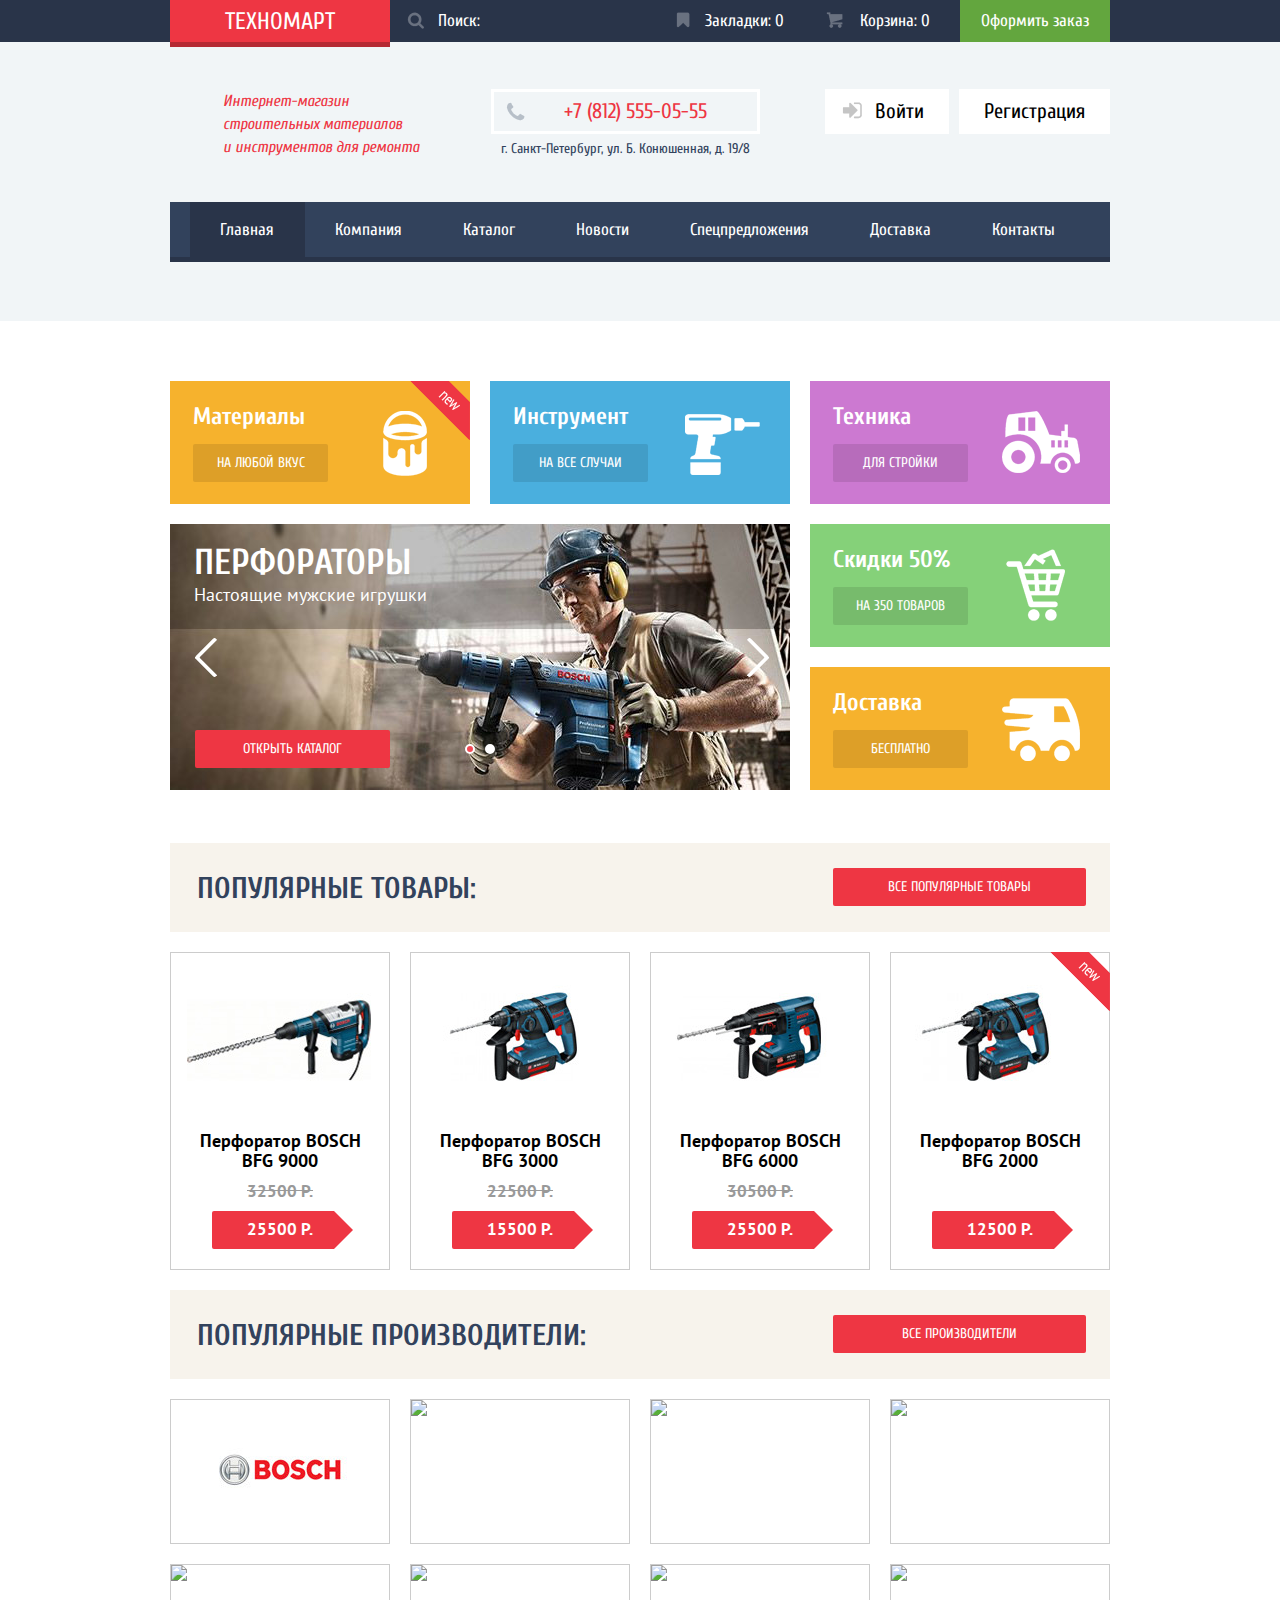
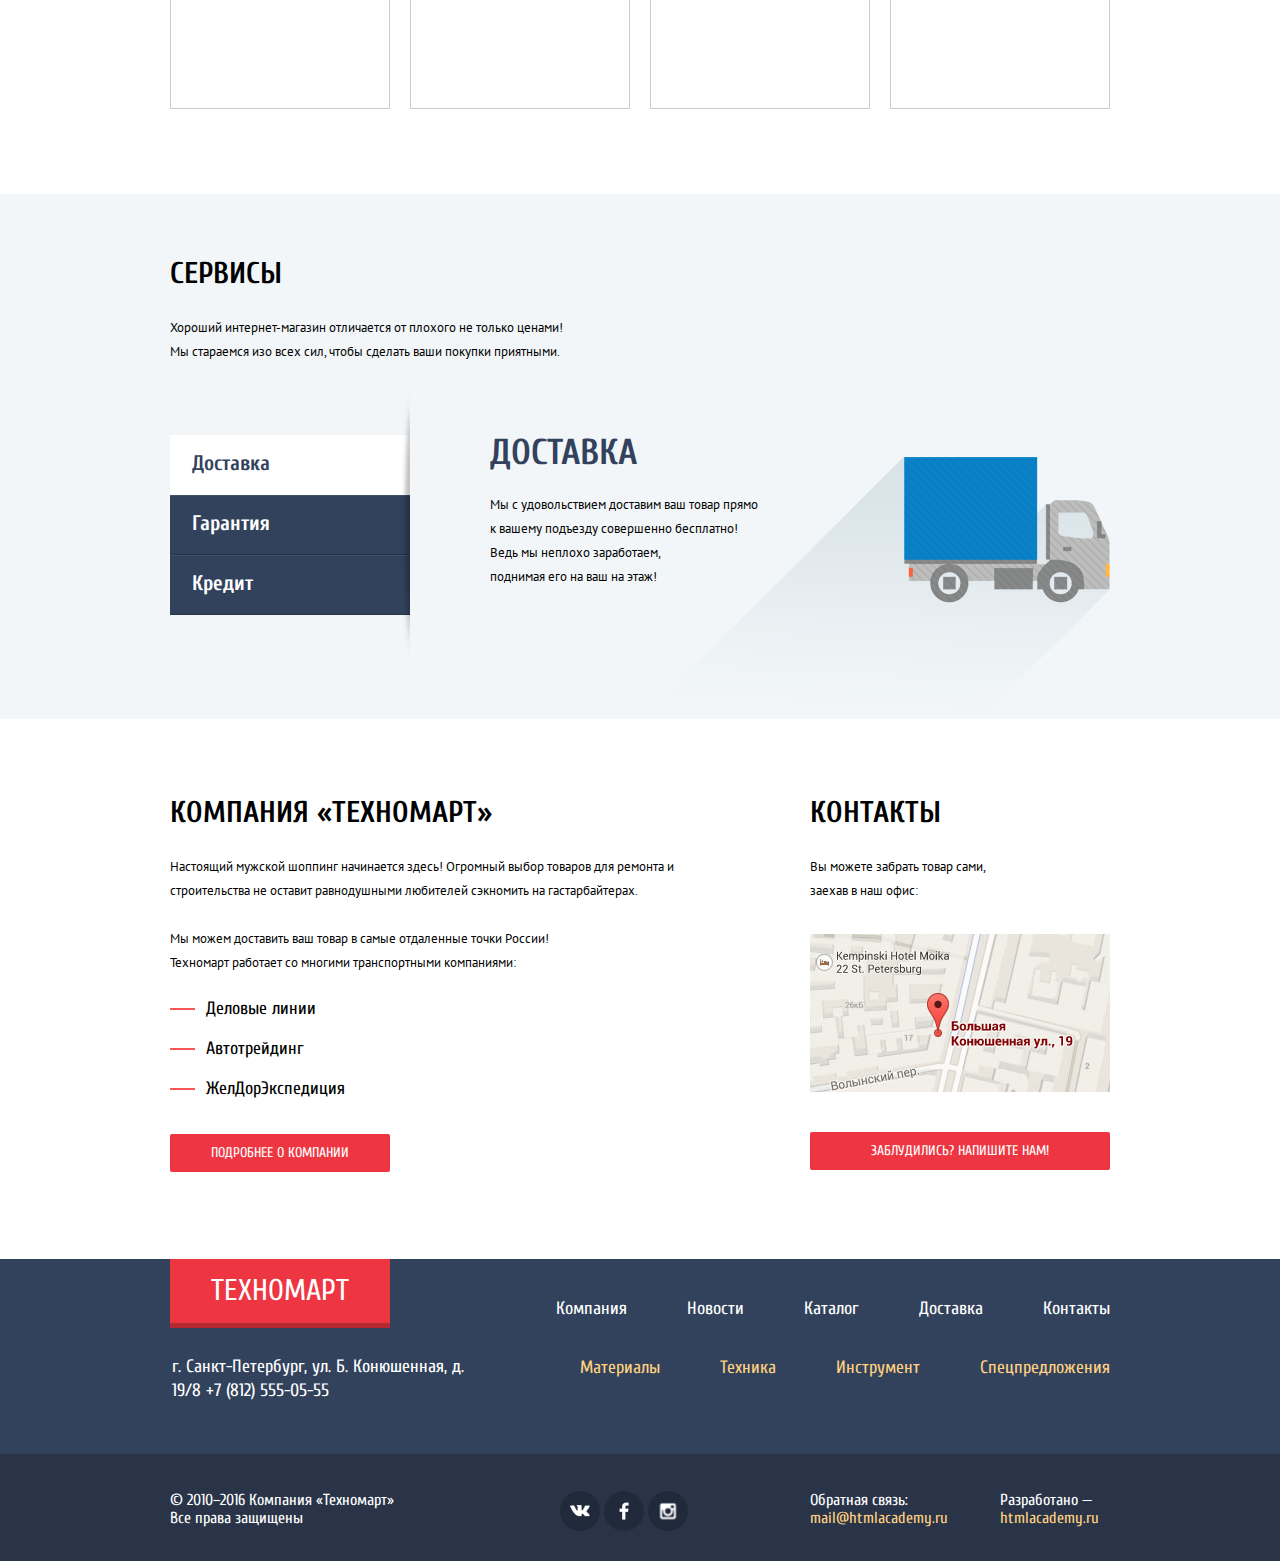
==== commit c841478a: "Next" ====
--- a/index.html
+++ b/index.html
@@ -153,13 +153,13 @@
         </div>
         <div class="suppliers">
           <a href="#"><img width="218" height="143" src="img/supplier-bosch.jpg" alt="Bosch"></a>
-          <a href="#"><img width="218" height="143" src="img/supplier-Makita.jpg" alt="makita"></a>
-          <a href="#"><img width="218" height="143" src="img/supplier-DeWALT.jpg" alt="DeWALT"></a>
-          <a href="#"><img width="218" height="143" src="img/supplier-Interskol.jpg" alt="интерскол"></a>
-          <a href="#"><img width="218" height="143" src="img/supplier-Hitachi.jpg" alt="hitachi"></a>
-          <a href="#"><img width="218" height="143" src="img/supplier-LG.jpg" alt="lg"></a>
-          <a href="#"><img width="218" height="143" src="img/supplier-AEG.jpg" alt="aeg"></a>
-          <a href="#"><img width="218" height="143" src="img/supplier-Metabo.jpg" alt="metabo"></a>
+          <a href="#"><img width="218" height="143" src="img/supplier-makita.jpg" alt="makita"></a>
+          <a href="#"><img width="218" height="143" src="img/supplier-dewalt.jpg" alt="DeWALT"></a>
+          <a href="#"><img width="218" height="143" src="img/supplier-interskol.jpg" alt="интерскол"></a>
+          <a href="#"><img width="218" height="143" src="img/supplier-hitachi.jpg" alt="hitachi"></a>
+          <a href="#"><img width="218" height="143" src="img/supplier-lg.jpg" alt="lg"></a>
+          <a href="#"><img width="218" height="143" src="img/supplier-aeg.jpg" alt="aeg"></a>
+          <a href="#"><img width="218" height="143" src="img/supplier-metabo.jpg" alt="metabo"></a>
         </div>
       </div>
       <!-- Четвертая часть мейна сервисы+слайдер-->
